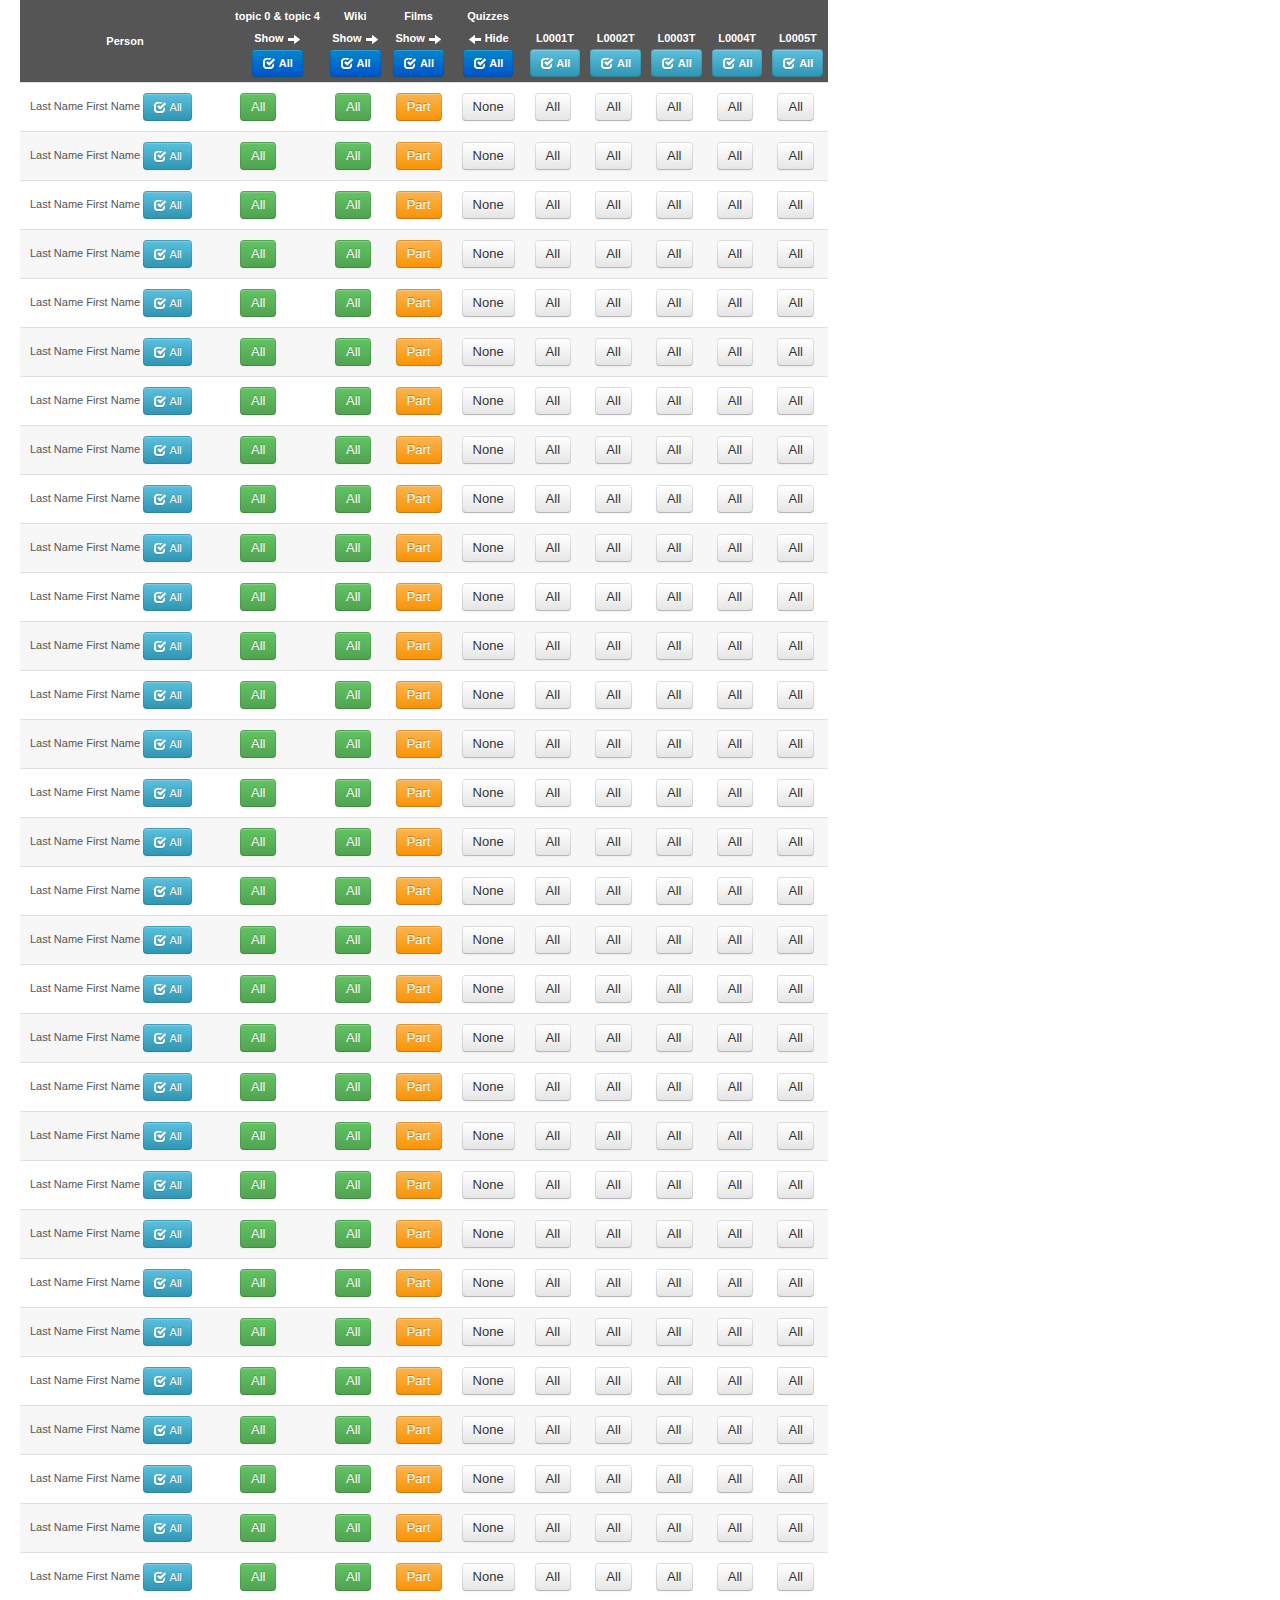
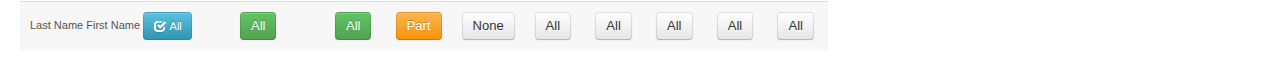
==== mockups/index.html @ 4c301aeb "Adding mockups" ====
<!doctype html>
<html lang="en">
  <head>
      <script type="text/javascript" src="https://ajax.googleapis.com/ajax/libs/jquery/1.7.2/jquery.min.js"></script>
      <script type="text/javascript" src="js/bootstrap.min.js"></script>
      <script type="text/javascript" src="js/jquery.stickytableheaders.js"></script>
      <script type="text/javascript" src="js/main.js"></script>
      <link type="text/css" rel="stylesheet" href="css/bootstrap.css" />
      <link type="text/css" rel="stylesheet" href="css/main.css" />
  </head>
  <body>
      <table>
          <thead>
              <tr>
                  <th width="200px">Person</th>
                  <th>topic 0 &amp; topic 4<br />
                      <a href="#" id="topics" class="show-all" style="color: white">
                             Show 
                          <i class="icon-arrow-right icon-white"></i>
                      </a><br />
                      <a href="#" class="btn btn-small btn-primary">
                          <i class="icon-check icon-white"></i>
                          All
                      </a>
                  </th>
                  <!-- Subs -->
                  <th class="sub topics" style="display: none">&nbsp;<br />
                      L0001T<br />
                      <a href="#" class="btn btn-small btn-info">
                          <i class="icon-check icon-white"></i>
                          All
                      </a>
                  </th>
                  <th class="sub topics" style="display: none">&nbsp;<br />
                      L0002T<br />
                      <a href="#" class="btn btn-small btn-info">
                          <i class="icon-check icon-white"></i>
                          All
                      </a>
                  </th>
                  <th class="sub topics" style="display: none">&nbsp;<br />
                      L0003T<br />
                      <a href="#" class="btn btn-small btn-info">
                          <i class="icon-check icon-white"></i>
                          All
                      </a>
                  </th>
                  <th class="sub topics" style="display: none">&nbsp;<br />
                      L0004T<br />
                      <a href="#" class="btn btn-small btn-info">
                          <i class="icon-check icon-white"></i>
                          All
                      </a>
                  </th>
                  <th class="sub topics" style="display: none">&nbsp;<br />
                      L0005T<br />
                      <a href="#" class="btn btn-small btn-info">
                          <i class="icon-check icon-white"></i>
                          All
                      </a>
                  </th>
                  <!-- Subs eof -->
                  <th>Wiki<br />
                      <a href="#" id="wiki" class="show-all" style="color: white">
                        Show
                          <i class="icon-arrow-right icon-white"></i>
                      </a><br />
                      <a href="#" class="btn btn-small btn-primary">
                          <i class="icon-check icon-white"></i>
                          All
                      </a>
                  </th>
                  <!-- Subs -->
                  <th class="sub wiki" style="display: none">&nbsp;<br />
                      L0001T<br />
                      <a href="#" class="btn btn-small btn-info">
                          <i class="icon-check icon-white"></i>
                          All
                      </a>
                  </th>
                  <th class="sub wiki" style="display: none">&nbsp;<br />
                      L0002T<br />
                      <a href="#" class="btn btn-small btn-info">
                          <i class="icon-check icon-white"></i>
                          All
                      </a>
                  </th>
                  <th class="sub wiki" style="display: none">&nbsp;<br />
                      L0003T<br />
                      <a href="#" class="btn btn-small btn-info">
                          <i class="icon-check icon-white"></i>
                          All
                      </a>
                  </th>
                  <th class="sub wiki" style="display: none">&nbsp;<br />
                      L0004T<br />
                      <a href="#" class="btn btn-small btn-info">
                          <i class="icon-check icon-white"></i>
                          All
                      </a>
                  </th>
                  <th class="sub wiki" style="display: none">&nbsp;<br />
                      L0005T<br />
                      <a href="#" class="btn btn-small btn-info">
                          <i class="icon-check icon-white"></i>
                          All
                      </a>
                  </th>
                  <!-- Subs eof -->
                  <th>Films<br />
                      <a href="#" style="color: white" id="films" class="show-all">
                             Show 
                          <i class="icon-arrow-right icon-white"></i>
                      </a><br />
                      <a href="#" class="btn btn-small btn-primary">
                          <i class="icon-check icon-white"></i>
                          All
                      </a>
                  </th>
                  <!-- Subs -->
                  <th class="sub films" style="display: none">&nbsp;<br />
                      L0001T<br />
                      <a href="#" class="btn btn-small btn-info">
                          <i class="icon-check icon-white"></i>
                          All
                      </a>
                  </th>
                  <th class="sub films" style="display: none">&nbsp;<br />
                      L0002T<br />
                      <a href="#" class="btn btn-small btn-info">
                          <i class="icon-check icon-white"></i>
                          All
                      </a>
                  </th>
                  <th class="sub films" style="display: none">&nbsp;<br />
                      L0003T<br />
                      <a href="#" class="btn btn-small btn-info">
                          <i class="icon-check icon-white"></i>
                          All
                      </a>
                  </th>
                  <th class="sub films" style="display: none">&nbsp;<br />
                      L0004T<br />
                      <a href="#" class="btn btn-small btn-info">
                          <i class="icon-check icon-white"></i>
                          All
                      </a>
                  </th>
                  <th class="sub films" style="display: none">&nbsp;<br />
                      L0005T<br />
                      <a href="#" class="btn btn-small btn-info">
                          <i class="icon-check icon-white"></i>
                          All
                      </a>
                  </th>
                  <!-- Subs eof -->
                  <th>Quizzes<br />
                      <a href="#" style="color: white" id="quizzes" class="show-all open">
                          <i class="icon-arrow-left icon-white"></i>
                          Hide
                      </a><br />
                      <a href="#" class="btn btn-small btn-primary">
                          <i class="icon-check icon-white"></i>
                          All
                      </a>
                  </th>
                  <!-- Subs -->
                  <th class="sub quizzes">&nbsp;<br />
                      L0001T<br />
                      <a href="#" class="btn btn-small btn-info">
                          <i class="icon-check icon-white"></i>
                          All
                      </a>
                  </th>
                  <th class="sub quizzes">&nbsp;<br />
                      L0002T<br />
                      <a href="#" class="btn btn-small btn-info">
                          <i class="icon-check icon-white"></i>
                          All
                      </a>
                  </th>
                  <th class="sub quizzes">&nbsp;<br />
                      L0003T<br />
                      <a href="#" class="btn btn-small btn-info">
                          <i class="icon-check icon-white"></i>
                          All
                      </a>
                  </th>
                  <th class="sub quizzes">&nbsp;<br />
                      L0004T<br />
                      <a href="#" class="btn btn-small btn-info">
                          <i class="icon-check icon-white"></i>
                          All
                      </a>
                  </th>
                  <th class="sub quizzes">&nbsp;<br />
                      L0005T<br />
                      <a href="#" class="btn btn-small btn-info">
                          <i class="icon-check icon-white"></i>
                          All
                      </a>
                  </th>
                  <!-- Subs eof -->
              </tr>
          </thead>
          <tbody>
              <!---------- row ----------------------------------------------->
              <tr>
                  <td>Last Name First Name
                      <a href="#" class="btn btn-small btn-info">
                          <i class="icon-check icon-white"></i>
                          All
                      </a>
                  </td>
                  <td>
                      <button class="btn btn-success toggler">All </button>
                  </td>

                  <!--  subcol -->
                  <td class="sub topics" style="display: none">
                      <button class="btn btn-success toggler">All </button>
                  </td>
                  <!-- subcol eof -->
                  <!-- subcol -->
                  <td class="sub topics" style="display: none">
                      <button class="btn btn-success toggler">All </button>
                  </td>
                  <!-- subcol eof -->
                  <!-- subcol -->
                  <td class="sub topics" style="display: none">
                      <button class="btn btn-success toggler">All </button>
                  </td>
                  <!-- subcol eof -->
                  <!-- subcol -->
                  <td class="sub topics" style="display: none">
                      <button class="btn btn-success toggler">All </button>
                  </td>
                  <!-- subcol eof -->
                  <!-- subcol -->
                  <td class="sub topics" style="display: none">
                      <button class="btn btn-success toggler">All </button>
                  </td>
                  <!-- subcol eof -->

                  <!-- col -->
                  <td>
                      <button class="btn btn-success toggler">All </button>
                  </td>
                  <!-- col eof -->

                  <!--  subcol -->
                  <td class="sub wiki" style="display: none">
                      <button class="btn btn-success toggler">All </button>
                  </td>
                  <!-- subcol eof -->
                  <!-- subcol -->
                  <td class="sub wiki" style="display: none">
                      <button class="btn btn-success toggler">All </button>
                  </td>
                  <!-- subcol eof -->
                  <!-- subcol -->
                  <td class="sub wiki" style="display: none">
                      <button class="btn btn-success toggler">All </button>
                  </td>
                  <!-- subcol eof -->
                  <!-- subcol -->
                  <td class="sub wiki" style="display: none">
                      <button class="btn btn-success toggler">All </button>
                  </td>
                  <!-- subcol eof -->
                  <!-- subcol -->
                  <td class="sub wiki" style="display: none">
                      <button class="btn btn-success toggler">All </button>
                  </td>
                  <!-- subcol eof -->

                  <td>
                      <button class="btn btn-warning toggler">Part</button>
                  </td>

                  <!--  subcol -->
                  <td class="sub films" style="display: none">
                      <button class="btn toggler">All </button>
                  </td>
                  <!-- subcol eof -->
                  <!-- subcol -->
                  <td class="sub films" style="display: none">
                      <button class="btn toggler">All </button>
                  </td>
                  <!-- subcol eof -->
                  <!-- subcol -->
                  <td class="sub films" style="display: none">
                      <button class="btn btn-success toggler">All </button>
                  </td>
                  <!-- subcol eof -->
                  <!-- subcol -->
                  <td class="sub films" style="display: none">
                      <button class="btn btn-success toggler">All </button>
                  </td>
                  <!-- subcol eof -->
                  <!-- subcol -->
                  <td class="sub films" style="display: none">
                      <button class="btn toggler">All </button>
                  </td>
                  <!-- subcol eof -->

                  <td>
                       <button class="btn toggler">None</button>
                  </td>

                  <!--  subcol -->
                  <td class="sub quizzes">
                      <button class="btn toggler">All </button>
                  </td>
                  <!-- subcol eof -->
                  <!-- subcol -->
                  <td class="sub quizzes">
                      <button class="btn toggler">All </button>
                  </td>
                  <!-- subcol eof -->
                  <!-- subcol -->
                  <td class="sub quizzes">
                      <button class="btn toggler">All </button>
                  </td>
                  <!-- subcol eof -->
                  <!-- subcol -->
                  <td class="sub quizzes">
                      <button class="btn toggler">All </button>
                  </td>
                  <!-- subcol eof -->
                  <!-- subcol -->
                  <td class="sub quizzes">
                      <button class="btn toggler">All </button>
                  </td>
                  <!-- subcol eof -->

              </tr>
              <!-- row eof --------------------------------------------------->
              <!---------- row ----------------------------------------------->
              <tr>
                  <td>Last Name First Name
                      <a href="#" class="btn btn-small btn-info">
                          <i class="icon-check icon-white"></i>
                          All
                      </a>
                  </td>
                  <td>
                      <button class="btn btn-success toggler">All </button>
                  </td>

                  <!--  subcol -->
                  <td class="sub topics" style="display: none">
                      <button class="btn btn-success toggler">All </button>
                  </td>
                  <!-- subcol eof -->
                  <!-- subcol -->
                  <td class="sub topics" style="display: none">
                      <button class="btn btn-success toggler">All </button>
                  </td>
                  <!-- subcol eof -->
                  <!-- subcol -->
                  <td class="sub topics" style="display: none">
                      <button class="btn btn-success toggler">All </button>
                  </td>
                  <!-- subcol eof -->
                  <!-- subcol -->
                  <td class="sub topics" style="display: none">
                      <button class="btn btn-success toggler">All </button>
                  </td>
                  <!-- subcol eof -->
                  <!-- subcol -->
                  <td class="sub topics" style="display: none">
                      <button class="btn btn-success toggler">All </button>
                  </td>
                  <!-- subcol eof -->

                  <!-- col -->
                  <td>
                      <button class="btn btn-success toggler">All </button>
                  </td>
                  <!-- col eof -->

                  <!--  subcol -->
                  <td class="sub wiki" style="display: none">
                      <button class="btn btn-success toggler">All </button>
                  </td>
                  <!-- subcol eof -->
                  <!-- subcol -->
                  <td class="sub wiki" style="display: none">
                      <button class="btn btn-success toggler">All </button>
                  </td>
                  <!-- subcol eof -->
                  <!-- subcol -->
                  <td class="sub wiki" style="display: none">
                      <button class="btn btn-success toggler">All </button>
                  </td>
                  <!-- subcol eof -->
                  <!-- subcol -->
                  <td class="sub wiki" style="display: none">
                      <button class="btn btn-success toggler">All </button>
                  </td>
                  <!-- subcol eof -->
                  <!-- subcol -->
                  <td class="sub wiki" style="display: none">
                      <button class="btn btn-success toggler">All </button>
                  </td>
                  <!-- subcol eof -->

                  <td>
                      <button class="btn btn-warning toggler">Part</button>
                  </td>

                  <!--  subcol -->
                  <td class="sub films" style="display: none">
                      <button class="btn toggler">All </button>
                  </td>
                  <!-- subcol eof -->
                  <!-- subcol -->
                  <td class="sub films" style="display: none">
                      <button class="btn toggler">All </button>
                  </td>
                  <!-- subcol eof -->
                  <!-- subcol -->
                  <td class="sub films" style="display: none">
                      <button class="btn btn-success toggler">All </button>
                  </td>
                  <!-- subcol eof -->
                  <!-- subcol -->
                  <td class="sub films" style="display: none">
                      <button class="btn btn-success toggler">All </button>
                  </td>
                  <!-- subcol eof -->
                  <!-- subcol -->
                  <td class="sub films" style="display: none">
                      <button class="btn toggler">All </button>
                  </td>
                  <!-- subcol eof -->

                  <td>
                       <button class="btn toggler">None</button>
                  </td>

                  <!--  subcol -->
                  <td class="sub quizzes">
                      <button class="btn toggler">All </button>
                  </td>
                  <!-- subcol eof -->
                  <!-- subcol -->
                  <td class="sub quizzes">
                      <button class="btn toggler">All </button>
                  </td>
                  <!-- subcol eof -->
                  <!-- subcol -->
                  <td class="sub quizzes">
                      <button class="btn toggler">All </button>
                  </td>
                  <!-- subcol eof -->
                  <!-- subcol -->
                  <td class="sub quizzes">
                      <button class="btn toggler">All </button>
                  </td>
                  <!-- subcol eof -->
                  <!-- subcol -->
                  <td class="sub quizzes">
                      <button class="btn toggler">All </button>
                  </td>
                  <!-- subcol eof -->

              </tr>
              <!-- row eof --------------------------------------------------->
              <!---------- row ----------------------------------------------->
              <tr>
                  <td>Last Name First Name
                      <a href="#" class="btn btn-small btn-info">
                          <i class="icon-check icon-white"></i>
                          All
                      </a>
                  </td>
                  <td>
                      <button class="btn btn-success toggler">All </button>
                  </td>

                  <!--  subcol -->
                  <td class="sub topics" style="display: none">
                      <button class="btn btn-success toggler">All </button>
                  </td>
                  <!-- subcol eof -->
                  <!-- subcol -->
                  <td class="sub topics" style="display: none">
                      <button class="btn btn-success toggler">All </button>
                  </td>
                  <!-- subcol eof -->
                  <!-- subcol -->
                  <td class="sub topics" style="display: none">
                      <button class="btn btn-success toggler">All </button>
                  </td>
                  <!-- subcol eof -->
                  <!-- subcol -->
                  <td class="sub topics" style="display: none">
                      <button class="btn btn-success toggler">All </button>
                  </td>
                  <!-- subcol eof -->
                  <!-- subcol -->
                  <td class="sub topics" style="display: none">
                      <button class="btn btn-success toggler">All </button>
                  </td>
                  <!-- subcol eof -->

                  <!-- col -->
                  <td>
                      <button class="btn btn-success toggler">All </button>
                  </td>
                  <!-- col eof -->

                  <!--  subcol -->
                  <td class="sub wiki" style="display: none">
                      <button class="btn btn-success toggler">All </button>
                  </td>
                  <!-- subcol eof -->
                  <!-- subcol -->
                  <td class="sub wiki" style="display: none">
                      <button class="btn btn-success toggler">All </button>
                  </td>
                  <!-- subcol eof -->
                  <!-- subcol -->
                  <td class="sub wiki" style="display: none">
                      <button class="btn btn-success toggler">All </button>
                  </td>
                  <!-- subcol eof -->
                  <!-- subcol -->
                  <td class="sub wiki" style="display: none">
                      <button class="btn btn-success toggler">All </button>
                  </td>
                  <!-- subcol eof -->
                  <!-- subcol -->
                  <td class="sub wiki" style="display: none">
                      <button class="btn btn-success toggler">All </button>
                  </td>
                  <!-- subcol eof -->

                  <td>
                      <button class="btn btn-warning toggler">Part</button>
                  </td>

                  <!--  subcol -->
                  <td class="sub films" style="display: none">
                      <button class="btn toggler">All </button>
                  </td>
                  <!-- subcol eof -->
                  <!-- subcol -->
                  <td class="sub films" style="display: none">
                      <button class="btn toggler">All </button>
                  </td>
                  <!-- subcol eof -->
                  <!-- subcol -->
                  <td class="sub films" style="display: none">
                      <button class="btn btn-success toggler">All </button>
                  </td>
                  <!-- subcol eof -->
                  <!-- subcol -->
                  <td class="sub films" style="display: none">
                      <button class="btn btn-success toggler">All </button>
                  </td>
                  <!-- subcol eof -->
                  <!-- subcol -->
                  <td class="sub films" style="display: none">
                      <button class="btn toggler">All </button>
                  </td>
                  <!-- subcol eof -->

                  <td>
                       <button class="btn toggler">None</button>
                  </td>

                  <!--  subcol -->
                  <td class="sub quizzes">
                      <button class="btn toggler">All </button>
                  </td>
                  <!-- subcol eof -->
                  <!-- subcol -->
                  <td class="sub quizzes">
                      <button class="btn toggler">All </button>
                  </td>
                  <!-- subcol eof -->
                  <!-- subcol -->
                  <td class="sub quizzes">
                      <button class="btn toggler">All </button>
                  </td>
                  <!-- subcol eof -->
                  <!-- subcol -->
                  <td class="sub quizzes">
                      <button class="btn toggler">All </button>
                  </td>
                  <!-- subcol eof -->
                  <!-- subcol -->
                  <td class="sub quizzes">
                      <button class="btn toggler">All </button>
                  </td>
                  <!-- subcol eof -->

              </tr>
              <!-- row eof --------------------------------------------------->
              <!---------- row ----------------------------------------------->
              <tr>
                  <td>Last Name First Name
                      <a href="#" class="btn btn-small btn-info">
                          <i class="icon-check icon-white"></i>
                          All
                      </a>
                  </td>
                  <td>
                      <button class="btn btn-success toggler">All </button>
                  </td>

                  <!--  subcol -->
                  <td class="sub topics" style="display: none">
                      <button class="btn btn-success toggler">All </button>
                  </td>
                  <!-- subcol eof -->
                  <!-- subcol -->
                  <td class="sub topics" style="display: none">
                      <button class="btn btn-success toggler">All </button>
                  </td>
                  <!-- subcol eof -->
                  <!-- subcol -->
                  <td class="sub topics" style="display: none">
                      <button class="btn btn-success toggler">All </button>
                  </td>
                  <!-- subcol eof -->
                  <!-- subcol -->
                  <td class="sub topics" style="display: none">
                      <button class="btn btn-success toggler">All </button>
                  </td>
                  <!-- subcol eof -->
                  <!-- subcol -->
                  <td class="sub topics" style="display: none">
                      <button class="btn btn-success toggler">All </button>
                  </td>
                  <!-- subcol eof -->

                  <!-- col -->
                  <td>
                      <button class="btn btn-success toggler">All </button>
                  </td>
                  <!-- col eof -->

                  <!--  subcol -->
                  <td class="sub wiki" style="display: none">
                      <button class="btn btn-success toggler">All </button>
                  </td>
                  <!-- subcol eof -->
                  <!-- subcol -->
                  <td class="sub wiki" style="display: none">
                      <button class="btn btn-success toggler">All </button>
                  </td>
                  <!-- subcol eof -->
                  <!-- subcol -->
                  <td class="sub wiki" style="display: none">
                      <button class="btn btn-success toggler">All </button>
                  </td>
                  <!-- subcol eof -->
                  <!-- subcol -->
                  <td class="sub wiki" style="display: none">
                      <button class="btn btn-success toggler">All </button>
                  </td>
                  <!-- subcol eof -->
                  <!-- subcol -->
                  <td class="sub wiki" style="display: none">
                      <button class="btn btn-success toggler">All </button>
                  </td>
                  <!-- subcol eof -->

                  <td>
                      <button class="btn btn-warning toggler">Part</button>
                  </td>

                  <!--  subcol -->
                  <td class="sub films" style="display: none">
                      <button class="btn toggler">All </button>
                  </td>
                  <!-- subcol eof -->
                  <!-- subcol -->
                  <td class="sub films" style="display: none">
                      <button class="btn toggler">All </button>
                  </td>
                  <!-- subcol eof -->
                  <!-- subcol -->
                  <td class="sub films" style="display: none">
                      <button class="btn btn-success toggler">All </button>
                  </td>
                  <!-- subcol eof -->
                  <!-- subcol -->
                  <td class="sub films" style="display: none">
                      <button class="btn btn-success toggler">All </button>
                  </td>
                  <!-- subcol eof -->
                  <!-- subcol -->
                  <td class="sub films" style="display: none">
                      <button class="btn toggler">All </button>
                  </td>
                  <!-- subcol eof -->

                  <td>
                       <button class="btn toggler">None</button>
                  </td>

                  <!--  subcol -->
                  <td class="sub quizzes">
                      <button class="btn toggler">All </button>
                  </td>
                  <!-- subcol eof -->
                  <!-- subcol -->
                  <td class="sub quizzes">
                      <button class="btn toggler">All </button>
                  </td>
                  <!-- subcol eof -->
                  <!-- subcol -->
                  <td class="sub quizzes">
                      <button class="btn toggler">All </button>
                  </td>
                  <!-- subcol eof -->
                  <!-- subcol -->
                  <td class="sub quizzes">
                      <button class="btn toggler">All </button>
                  </td>
                  <!-- subcol eof -->
                  <!-- subcol -->
                  <td class="sub quizzes">
                      <button class="btn toggler">All </button>
                  </td>
                  <!-- subcol eof -->

              </tr>
              <!-- row eof --------------------------------------------------->
              <!---------- row ----------------------------------------------->
              <tr>
                  <td>Last Name First Name
                      <a href="#" class="btn btn-small btn-info">
                          <i class="icon-check icon-white"></i>
                          All
                      </a>
                  </td>
                  <td>
                      <button class="btn btn-success toggler">All </button>
                  </td>

                  <!--  subcol -->
                  <td class="sub topics" style="display: none">
                      <button class="btn btn-success toggler">All </button>
                  </td>
                  <!-- subcol eof -->
                  <!-- subcol -->
                  <td class="sub topics" style="display: none">
                      <button class="btn btn-success toggler">All </button>
                  </td>
                  <!-- subcol eof -->
                  <!-- subcol -->
                  <td class="sub topics" style="display: none">
                      <button class="btn btn-success toggler">All </button>
                  </td>
                  <!-- subcol eof -->
                  <!-- subcol -->
                  <td class="sub topics" style="display: none">
                      <button class="btn btn-success toggler">All </button>
                  </td>
                  <!-- subcol eof -->
                  <!-- subcol -->
                  <td class="sub topics" style="display: none">
                      <button class="btn btn-success toggler">All </button>
                  </td>
                  <!-- subcol eof -->

                  <!-- col -->
                  <td>
                      <button class="btn btn-success toggler">All </button>
                  </td>
                  <!-- col eof -->

                  <!--  subcol -->
                  <td class="sub wiki" style="display: none">
                      <button class="btn btn-success toggler">All </button>
                  </td>
                  <!-- subcol eof -->
                  <!-- subcol -->
                  <td class="sub wiki" style="display: none">
                      <button class="btn btn-success toggler">All </button>
                  </td>
                  <!-- subcol eof -->
                  <!-- subcol -->
                  <td class="sub wiki" style="display: none">
                      <button class="btn btn-success toggler">All </button>
                  </td>
                  <!-- subcol eof -->
                  <!-- subcol -->
                  <td class="sub wiki" style="display: none">
                      <button class="btn btn-success toggler">All </button>
                  </td>
                  <!-- subcol eof -->
                  <!-- subcol -->
                  <td class="sub wiki" style="display: none">
                      <button class="btn btn-success toggler">All </button>
                  </td>
                  <!-- subcol eof -->

                  <td>
                      <button class="btn btn-warning toggler">Part</button>
                  </td>

                  <!--  subcol -->
                  <td class="sub films" style="display: none">
                      <button class="btn toggler">All </button>
                  </td>
                  <!-- subcol eof -->
                  <!-- subcol -->
                  <td class="sub films" style="display: none">
                      <button class="btn toggler">All </button>
                  </td>
                  <!-- subcol eof -->
                  <!-- subcol -->
                  <td class="sub films" style="display: none">
                      <button class="btn btn-success toggler">All </button>
                  </td>
                  <!-- subcol eof -->
                  <!-- subcol -->
                  <td class="sub films" style="display: none">
                      <button class="btn btn-success toggler">All </button>
                  </td>
                  <!-- subcol eof -->
                  <!-- subcol -->
                  <td class="sub films" style="display: none">
                      <button class="btn toggler">All </button>
                  </td>
                  <!-- subcol eof -->

                  <td>
                       <button class="btn toggler">None</button>
                  </td>

                  <!--  subcol -->
                  <td class="sub quizzes">
                      <button class="btn toggler">All </button>
                  </td>
                  <!-- subcol eof -->
                  <!-- subcol -->
                  <td class="sub quizzes">
                      <button class="btn toggler">All </button>
                  </td>
                  <!-- subcol eof -->
                  <!-- subcol -->
                  <td class="sub quizzes">
                      <button class="btn toggler">All </button>
                  </td>
                  <!-- subcol eof -->
                  <!-- subcol -->
                  <td class="sub quizzes">
                      <button class="btn toggler">All </button>
                  </td>
                  <!-- subcol eof -->
                  <!-- subcol -->
                  <td class="sub quizzes">
                      <button class="btn toggler">All </button>
                  </td>
                  <!-- subcol eof -->

              </tr>
              <!-- row eof --------------------------------------------------->
              <!---------- row ----------------------------------------------->
              <tr>
                  <td>Last Name First Name
                      <a href="#" class="btn btn-small btn-info">
                          <i class="icon-check icon-white"></i>
                          All
                      </a>
                  </td>
                  <td>
                      <button class="btn btn-success toggler">All </button>
                  </td>

                  <!--  subcol -->
                  <td class="sub topics" style="display: none">
                      <button class="btn btn-success toggler">All </button>
                  </td>
                  <!-- subcol eof -->
                  <!-- subcol -->
                  <td class="sub topics" style="display: none">
                      <button class="btn btn-success toggler">All </button>
                  </td>
                  <!-- subcol eof -->
                  <!-- subcol -->
                  <td class="sub topics" style="display: none">
                      <button class="btn btn-success toggler">All </button>
                  </td>
                  <!-- subcol eof -->
                  <!-- subcol -->
                  <td class="sub topics" style="display: none">
                      <button class="btn btn-success toggler">All </button>
                  </td>
                  <!-- subcol eof -->
                  <!-- subcol -->
                  <td class="sub topics" style="display: none">
                      <button class="btn btn-success toggler">All </button>
                  </td>
                  <!-- subcol eof -->

                  <!-- col -->
                  <td>
                      <button class="btn btn-success toggler">All </button>
                  </td>
                  <!-- col eof -->

                  <!--  subcol -->
                  <td class="sub wiki" style="display: none">
                      <button class="btn btn-success toggler">All </button>
                  </td>
                  <!-- subcol eof -->
                  <!-- subcol -->
                  <td class="sub wiki" style="display: none">
                      <button class="btn btn-success toggler">All </button>
                  </td>
                  <!-- subcol eof -->
                  <!-- subcol -->
                  <td class="sub wiki" style="display: none">
                      <button class="btn btn-success toggler">All </button>
                  </td>
                  <!-- subcol eof -->
                  <!-- subcol -->
                  <td class="sub wiki" style="display: none">
                      <button class="btn btn-success toggler">All </button>
                  </td>
                  <!-- subcol eof -->
                  <!-- subcol -->
                  <td class="sub wiki" style="display: none">
                      <button class="btn btn-success toggler">All </button>
                  </td>
                  <!-- subcol eof -->

                  <td>
                      <button class="btn btn-warning toggler">Part</button>
                  </td>

                  <!--  subcol -->
                  <td class="sub films" style="display: none">
                      <button class="btn toggler">All </button>
                  </td>
                  <!-- subcol eof -->
                  <!-- subcol -->
                  <td class="sub films" style="display: none">
                      <button class="btn toggler">All </button>
                  </td>
                  <!-- subcol eof -->
                  <!-- subcol -->
                  <td class="sub films" style="display: none">
                      <button class="btn btn-success toggler">All </button>
                  </td>
                  <!-- subcol eof -->
                  <!-- subcol -->
                  <td class="sub films" style="display: none">
                      <button class="btn btn-success toggler">All </button>
                  </td>
                  <!-- subcol eof -->
                  <!-- subcol -->
                  <td class="sub films" style="display: none">
                      <button class="btn toggler">All </button>
                  </td>
                  <!-- subcol eof -->

                  <td>
                       <button class="btn toggler">None</button>
                  </td>

                  <!--  subcol -->
                  <td class="sub quizzes">
                      <button class="btn toggler">All </button>
                  </td>
                  <!-- subcol eof -->
                  <!-- subcol -->
                  <td class="sub quizzes">
                      <button class="btn toggler">All </button>
                  </td>
                  <!-- subcol eof -->
                  <!-- subcol -->
                  <td class="sub quizzes">
                      <button class="btn toggler">All </button>
                  </td>
                  <!-- subcol eof -->
                  <!-- subcol -->
                  <td class="sub quizzes">
                      <button class="btn toggler">All </button>
                  </td>
                  <!-- subcol eof -->
                  <!-- subcol -->
                  <td class="sub quizzes">
                      <button class="btn toggler">All </button>
                  </td>
                  <!-- subcol eof -->

              </tr>
              <!-- row eof --------------------------------------------------->
              <!---------- row ----------------------------------------------->
              <tr>
                  <td>Last Name First Name
                      <a href="#" class="btn btn-small btn-info">
                          <i class="icon-check icon-white"></i>
                          All
                      </a>
                  </td>
                  <td>
                      <button class="btn btn-success toggler">All </button>
                  </td>

                  <!--  subcol -->
                  <td class="sub topics" style="display: none">
                      <button class="btn btn-success toggler">All </button>
                  </td>
                  <!-- subcol eof -->
                  <!-- subcol -->
                  <td class="sub topics" style="display: none">
                      <button class="btn btn-success toggler">All </button>
                  </td>
                  <!-- subcol eof -->
                  <!-- subcol -->
                  <td class="sub topics" style="display: none">
                      <button class="btn btn-success toggler">All </button>
                  </td>
                  <!-- subcol eof -->
                  <!-- subcol -->
                  <td class="sub topics" style="display: none">
                      <button class="btn btn-success toggler">All </button>
                  </td>
                  <!-- subcol eof -->
                  <!-- subcol -->
                  <td class="sub topics" style="display: none">
                      <button class="btn btn-success toggler">All </button>
                  </td>
                  <!-- subcol eof -->

                  <!-- col -->
                  <td>
                      <button class="btn btn-success toggler">All </button>
                  </td>
                  <!-- col eof -->

                  <!--  subcol -->
                  <td class="sub wiki" style="display: none">
                      <button class="btn btn-success toggler">All </button>
                  </td>
                  <!-- subcol eof -->
                  <!-- subcol -->
                  <td class="sub wiki" style="display: none">
                      <button class="btn btn-success toggler">All </button>
                  </td>
                  <!-- subcol eof -->
                  <!-- subcol -->
                  <td class="sub wiki" style="display: none">
                      <button class="btn btn-success toggler">All </button>
                  </td>
                  <!-- subcol eof -->
                  <!-- subcol -->
                  <td class="sub wiki" style="display: none">
                      <button class="btn btn-success toggler">All </button>
                  </td>
                  <!-- subcol eof -->
                  <!-- subcol -->
                  <td class="sub wiki" style="display: none">
                      <button class="btn btn-success toggler">All </button>
                  </td>
                  <!-- subcol eof -->

                  <td>
                      <button class="btn btn-warning toggler">Part</button>
                  </td>

                  <!--  subcol -->
                  <td class="sub films" style="display: none">
                      <button class="btn toggler">All </button>
                  </td>
                  <!-- subcol eof -->
                  <!-- subcol -->
                  <td class="sub films" style="display: none">
                      <button class="btn toggler">All </button>
                  </td>
                  <!-- subcol eof -->
                  <!-- subcol -->
                  <td class="sub films" style="display: none">
                      <button class="btn btn-success toggler">All </button>
                  </td>
                  <!-- subcol eof -->
                  <!-- subcol -->
                  <td class="sub films" style="display: none">
                      <button class="btn btn-success toggler">All </button>
                  </td>
                  <!-- subcol eof -->
                  <!-- subcol -->
                  <td class="sub films" style="display: none">
                      <button class="btn toggler">All </button>
                  </td>
                  <!-- subcol eof -->

                  <td>
                       <button class="btn toggler">None</button>
                  </td>

                  <!--  subcol -->
                  <td class="sub quizzes">
                      <button class="btn toggler">All </button>
                  </td>
                  <!-- subcol eof -->
                  <!-- subcol -->
                  <td class="sub quizzes">
                      <button class="btn toggler">All </button>
                  </td>
                  <!-- subcol eof -->
                  <!-- subcol -->
                  <td class="sub quizzes">
                      <button class="btn toggler">All </button>
                  </td>
                  <!-- subcol eof -->
                  <!-- subcol -->
                  <td class="sub quizzes">
                      <button class="btn toggler">All </button>
                  </td>
                  <!-- subcol eof -->
                  <!-- subcol -->
                  <td class="sub quizzes">
                      <button class="btn toggler">All </button>
                  </td>
                  <!-- subcol eof -->

              </tr>
              <!-- row eof --------------------------------------------------->
              <!---------- row ----------------------------------------------->
              <tr>
                  <td>Last Name First Name
                      <a href="#" class="btn btn-small btn-info">
                          <i class="icon-check icon-white"></i>
                          All
                      </a>
                  </td>
                  <td>
                      <button class="btn btn-success toggler">All </button>
                  </td>

                  <!--  subcol -->
                  <td class="sub topics" style="display: none">
                      <button class="btn btn-success toggler">All </button>
                  </td>
                  <!-- subcol eof -->
                  <!-- subcol -->
                  <td class="sub topics" style="display: none">
                      <button class="btn btn-success toggler">All </button>
                  </td>
                  <!-- subcol eof -->
                  <!-- subcol -->
                  <td class="sub topics" style="display: none">
                      <button class="btn btn-success toggler">All </button>
                  </td>
                  <!-- subcol eof -->
                  <!-- subcol -->
                  <td class="sub topics" style="display: none">
                      <button class="btn btn-success toggler">All </button>
                  </td>
                  <!-- subcol eof -->
                  <!-- subcol -->
                  <td class="sub topics" style="display: none">
                      <button class="btn btn-success toggler">All </button>
                  </td>
                  <!-- subcol eof -->

                  <!-- col -->
                  <td>
                      <button class="btn btn-success toggler">All </button>
                  </td>
                  <!-- col eof -->

                  <!--  subcol -->
                  <td class="sub wiki" style="display: none">
                      <button class="btn btn-success toggler">All </button>
                  </td>
                  <!-- subcol eof -->
                  <!-- subcol -->
                  <td class="sub wiki" style="display: none">
                      <button class="btn btn-success toggler">All </button>
                  </td>
                  <!-- subcol eof -->
                  <!-- subcol -->
                  <td class="sub wiki" style="display: none">
                      <button class="btn btn-success toggler">All </button>
                  </td>
                  <!-- subcol eof -->
                  <!-- subcol -->
                  <td class="sub wiki" style="display: none">
                      <button class="btn btn-success toggler">All </button>
                  </td>
                  <!-- subcol eof -->
                  <!-- subcol -->
                  <td class="sub wiki" style="display: none">
                      <button class="btn btn-success toggler">All </button>
                  </td>
                  <!-- subcol eof -->

                  <td>
                      <button class="btn btn-warning toggler">Part</button>
                  </td>

                  <!--  subcol -->
                  <td class="sub films" style="display: none">
                      <button class="btn toggler">All </button>
                  </td>
                  <!-- subcol eof -->
                  <!-- subcol -->
                  <td class="sub films" style="display: none">
                      <button class="btn toggler">All </button>
                  </td>
                  <!-- subcol eof -->
                  <!-- subcol -->
                  <td class="sub films" style="display: none">
                      <button class="btn btn-success toggler">All </button>
                  </td>
                  <!-- subcol eof -->
                  <!-- subcol -->
                  <td class="sub films" style="display: none">
                      <button class="btn btn-success toggler">All </button>
                  </td>
                  <!-- subcol eof -->
                  <!-- subcol -->
                  <td class="sub films" style="display: none">
                      <button class="btn toggler">All </button>
                  </td>
                  <!-- subcol eof -->

                  <td>
                       <button class="btn toggler">None</button>
                  </td>

                  <!--  subcol -->
                  <td class="sub quizzes">
                      <button class="btn toggler">All </button>
                  </td>
                  <!-- subcol eof -->
                  <!-- subcol -->
                  <td class="sub quizzes">
                      <button class="btn toggler">All </button>
                  </td>
                  <!-- subcol eof -->
                  <!-- subcol -->
                  <td class="sub quizzes">
                      <button class="btn toggler">All </button>
                  </td>
                  <!-- subcol eof -->
                  <!-- subcol -->
                  <td class="sub quizzes">
                      <button class="btn toggler">All </button>
                  </td>
                  <!-- subcol eof -->
                  <!-- subcol -->
                  <td class="sub quizzes">
                      <button class="btn toggler">All </button>
                  </td>
                  <!-- subcol eof -->

              </tr>
              <!-- row eof --------------------------------------------------->
              <!---------- row ----------------------------------------------->
              <tr>
                  <td>Last Name First Name
                      <a href="#" class="btn btn-small btn-info">
                          <i class="icon-check icon-white"></i>
                          All
                      </a>
                  </td>
                  <td>
                      <button class="btn btn-success toggler">All </button>
                  </td>

                  <!--  subcol -->
                  <td class="sub topics" style="display: none">
                      <button class="btn btn-success toggler">All </button>
                  </td>
                  <!-- subcol eof -->
                  <!-- subcol -->
                  <td class="sub topics" style="display: none">
                      <button class="btn btn-success toggler">All </button>
                  </td>
                  <!-- subcol eof -->
                  <!-- subcol -->
                  <td class="sub topics" style="display: none">
                      <button class="btn btn-success toggler">All </button>
                  </td>
                  <!-- subcol eof -->
                  <!-- subcol -->
                  <td class="sub topics" style="display: none">
                      <button class="btn btn-success toggler">All </button>
                  </td>
                  <!-- subcol eof -->
                  <!-- subcol -->
                  <td class="sub topics" style="display: none">
                      <button class="btn btn-success toggler">All </button>
                  </td>
                  <!-- subcol eof -->

                  <!-- col -->
                  <td>
                      <button class="btn btn-success toggler">All </button>
                  </td>
                  <!-- col eof -->

                  <!--  subcol -->
                  <td class="sub wiki" style="display: none">
                      <button class="btn btn-success toggler">All </button>
                  </td>
                  <!-- subcol eof -->
                  <!-- subcol -->
                  <td class="sub wiki" style="display: none">
                      <button class="btn btn-success toggler">All </button>
                  </td>
                  <!-- subcol eof -->
                  <!-- subcol -->
                  <td class="sub wiki" style="display: none">
                      <button class="btn btn-success toggler">All </button>
                  </td>
                  <!-- subcol eof -->
                  <!-- subcol -->
                  <td class="sub wiki" style="display: none">
                      <button class="btn btn-success toggler">All </button>
                  </td>
                  <!-- subcol eof -->
                  <!-- subcol -->
                  <td class="sub wiki" style="display: none">
                      <button class="btn btn-success toggler">All </button>
                  </td>
                  <!-- subcol eof -->

                  <td>
                      <button class="btn btn-warning toggler">Part</button>
                  </td>

                  <!--  subcol -->
                  <td class="sub films" style="display: none">
                      <button class="btn toggler">All </button>
                  </td>
                  <!-- subcol eof -->
                  <!-- subcol -->
                  <td class="sub films" style="display: none">
                      <button class="btn toggler">All </button>
                  </td>
                  <!-- subcol eof -->
                  <!-- subcol -->
                  <td class="sub films" style="display: none">
                      <button class="btn btn-success toggler">All </button>
                  </td>
                  <!-- subcol eof -->
                  <!-- subcol -->
                  <td class="sub films" style="display: none">
                      <button class="btn btn-success toggler">All </button>
                  </td>
                  <!-- subcol eof -->
                  <!-- subcol -->
                  <td class="sub films" style="display: none">
                      <button class="btn toggler">All </button>
                  </td>
                  <!-- subcol eof -->

                  <td>
                       <button class="btn toggler">None</button>
                  </td>

                  <!--  subcol -->
                  <td class="sub quizzes">
                      <button class="btn toggler">All </button>
                  </td>
                  <!-- subcol eof -->
                  <!-- subcol -->
                  <td class="sub quizzes">
                      <button class="btn toggler">All </button>
                  </td>
                  <!-- subcol eof -->
                  <!-- subcol -->
                  <td class="sub quizzes">
                      <button class="btn toggler">All </button>
                  </td>
                  <!-- subcol eof -->
                  <!-- subcol -->
                  <td class="sub quizzes">
                      <button class="btn toggler">All </button>
                  </td>
                  <!-- subcol eof -->
                  <!-- subcol -->
                  <td class="sub quizzes">
                      <button class="btn toggler">All </button>
                  </td>
                  <!-- subcol eof -->

              </tr>
              <!-- row eof --------------------------------------------------->
              <!---------- row ----------------------------------------------->
              <tr>
                  <td>Last Name First Name
                      <a href="#" class="btn btn-small btn-info">
                          <i class="icon-check icon-white"></i>
                          All
                      </a>
                  </td>
                  <td>
                      <button class="btn btn-success toggler">All </button>
                  </td>

                  <!--  subcol -->
                  <td class="sub topics" style="display: none">
                      <button class="btn btn-success toggler">All </button>
                  </td>
                  <!-- subcol eof -->
                  <!-- subcol -->
                  <td class="sub topics" style="display: none">
                      <button class="btn btn-success toggler">All </button>
                  </td>
                  <!-- subcol eof -->
                  <!-- subcol -->
                  <td class="sub topics" style="display: none">
                      <button class="btn btn-success toggler">All </button>
                  </td>
                  <!-- subcol eof -->
                  <!-- subcol -->
                  <td class="sub topics" style="display: none">
                      <button class="btn btn-success toggler">All </button>
                  </td>
                  <!-- subcol eof -->
                  <!-- subcol -->
                  <td class="sub topics" style="display: none">
                      <button class="btn btn-success toggler">All </button>
                  </td>
                  <!-- subcol eof -->

                  <!-- col -->
                  <td>
                      <button class="btn btn-success toggler">All </button>
                  </td>
                  <!-- col eof -->

                  <!--  subcol -->
                  <td class="sub wiki" style="display: none">
                      <button class="btn btn-success toggler">All </button>
                  </td>
                  <!-- subcol eof -->
                  <!-- subcol -->
                  <td class="sub wiki" style="display: none">
                      <button class="btn btn-success toggler">All </button>
                  </td>
                  <!-- subcol eof -->
                  <!-- subcol -->
                  <td class="sub wiki" style="display: none">
                      <button class="btn btn-success toggler">All </button>
                  </td>
                  <!-- subcol eof -->
                  <!-- subcol -->
                  <td class="sub wiki" style="display: none">
                      <button class="btn btn-success toggler">All </button>
                  </td>
                  <!-- subcol eof -->
                  <!-- subcol -->
                  <td class="sub wiki" style="display: none">
                      <button class="btn btn-success toggler">All </button>
                  </td>
                  <!-- subcol eof -->

                  <td>
                      <button class="btn btn-warning toggler">Part</button>
                  </td>

                  <!--  subcol -->
                  <td class="sub films" style="display: none">
                      <button class="btn toggler">All </button>
                  </td>
                  <!-- subcol eof -->
                  <!-- subcol -->
                  <td class="sub films" style="display: none">
                      <button class="btn toggler">All </button>
                  </td>
                  <!-- subcol eof -->
                  <!-- subcol -->
                  <td class="sub films" style="display: none">
                      <button class="btn btn-success toggler">All </button>
                  </td>
                  <!-- subcol eof -->
                  <!-- subcol -->
                  <td class="sub films" style="display: none">
                      <button class="btn btn-success toggler">All </button>
                  </td>
                  <!-- subcol eof -->
                  <!-- subcol -->
                  <td class="sub films" style="display: none">
                      <button class="btn toggler">All </button>
                  </td>
                  <!-- subcol eof -->

                  <td>
                       <button class="btn toggler">None</button>
                  </td>

                  <!--  subcol -->
                  <td class="sub quizzes">
                      <button class="btn toggler">All </button>
                  </td>
                  <!-- subcol eof -->
                  <!-- subcol -->
                  <td class="sub quizzes">
                      <button class="btn toggler">All </button>
                  </td>
                  <!-- subcol eof -->
                  <!-- subcol -->
                  <td class="sub quizzes">
                      <button class="btn toggler">All </button>
                  </td>
                  <!-- subcol eof -->
                  <!-- subcol -->
                  <td class="sub quizzes">
                      <button class="btn toggler">All </button>
                  </td>
                  <!-- subcol eof -->
                  <!-- subcol -->
                  <td class="sub quizzes">
                      <button class="btn toggler">All </button>
                  </td>
                  <!-- subcol eof -->

              </tr>
              <!-- row eof --------------------------------------------------->
              <!---------- row ----------------------------------------------->
              <tr>
                  <td>Last Name First Name
                      <a href="#" class="btn btn-small btn-info">
                          <i class="icon-check icon-white"></i>
                          All
                      </a>
                  </td>
                  <td>
                      <button class="btn btn-success toggler">All </button>
                  </td>

                  <!--  subcol -->
                  <td class="sub topics" style="display: none">
                      <button class="btn btn-success toggler">All </button>
                  </td>
                  <!-- subcol eof -->
                  <!-- subcol -->
                  <td class="sub topics" style="display: none">
                      <button class="btn btn-success toggler">All </button>
                  </td>
                  <!-- subcol eof -->
                  <!-- subcol -->
                  <td class="sub topics" style="display: none">
                      <button class="btn btn-success toggler">All </button>
                  </td>
                  <!-- subcol eof -->
                  <!-- subcol -->
                  <td class="sub topics" style="display: none">
                      <button class="btn btn-success toggler">All </button>
                  </td>
                  <!-- subcol eof -->
                  <!-- subcol -->
                  <td class="sub topics" style="display: none">
                      <button class="btn btn-success toggler">All </button>
                  </td>
                  <!-- subcol eof -->

                  <!-- col -->
                  <td>
                      <button class="btn btn-success toggler">All </button>
                  </td>
                  <!-- col eof -->

                  <!--  subcol -->
                  <td class="sub wiki" style="display: none">
                      <button class="btn btn-success toggler">All </button>
                  </td>
                  <!-- subcol eof -->
                  <!-- subcol -->
                  <td class="sub wiki" style="display: none">
                      <button class="btn btn-success toggler">All </button>
                  </td>
                  <!-- subcol eof -->
                  <!-- subcol -->
                  <td class="sub wiki" style="display: none">
                      <button class="btn btn-success toggler">All </button>
                  </td>
                  <!-- subcol eof -->
                  <!-- subcol -->
                  <td class="sub wiki" style="display: none">
                      <button class="btn btn-success toggler">All </button>
                  </td>
                  <!-- subcol eof -->
                  <!-- subcol -->
                  <td class="sub wiki" style="display: none">
                      <button class="btn btn-success toggler">All </button>
                  </td>
                  <!-- subcol eof -->

                  <td>
                      <button class="btn btn-warning toggler">Part</button>
                  </td>

                  <!--  subcol -->
                  <td class="sub films" style="display: none">
                      <button class="btn toggler">All </button>
                  </td>
                  <!-- subcol eof -->
                  <!-- subcol -->
                  <td class="sub films" style="display: none">
                      <button class="btn toggler">All </button>
                  </td>
                  <!-- subcol eof -->
                  <!-- subcol -->
                  <td class="sub films" style="display: none">
                      <button class="btn btn-success toggler">All </button>
                  </td>
                  <!-- subcol eof -->
                  <!-- subcol -->
                  <td class="sub films" style="display: none">
                      <button class="btn btn-success toggler">All </button>
                  </td>
                  <!-- subcol eof -->
                  <!-- subcol -->
                  <td class="sub films" style="display: none">
                      <button class="btn toggler">All </button>
                  </td>
                  <!-- subcol eof -->

                  <td>
                       <button class="btn toggler">None</button>
                  </td>

                  <!--  subcol -->
                  <td class="sub quizzes">
                      <button class="btn toggler">All </button>
                  </td>
                  <!-- subcol eof -->
                  <!-- subcol -->
                  <td class="sub quizzes">
                      <button class="btn toggler">All </button>
                  </td>
                  <!-- subcol eof -->
                  <!-- subcol -->
                  <td class="sub quizzes">
                      <button class="btn toggler">All </button>
                  </td>
                  <!-- subcol eof -->
                  <!-- subcol -->
                  <td class="sub quizzes">
                      <button class="btn toggler">All </button>
                  </td>
                  <!-- subcol eof -->
                  <!-- subcol -->
                  <td class="sub quizzes">
                      <button class="btn toggler">All </button>
                  </td>
                  <!-- subcol eof -->

              </tr>
              <!-- row eof --------------------------------------------------->
              <!---------- row ----------------------------------------------->
              <tr>
                  <td>Last Name First Name
                      <a href="#" class="btn btn-small btn-info">
                          <i class="icon-check icon-white"></i>
                          All
                      </a>
                  </td>
                  <td>
                      <button class="btn btn-success toggler">All </button>
                  </td>

                  <!--  subcol -->
                  <td class="sub topics" style="display: none">
                      <button class="btn btn-success toggler">All </button>
                  </td>
                  <!-- subcol eof -->
                  <!-- subcol -->
                  <td class="sub topics" style="display: none">
                      <button class="btn btn-success toggler">All </button>
                  </td>
                  <!-- subcol eof -->
                  <!-- subcol -->
                  <td class="sub topics" style="display: none">
                      <button class="btn btn-success toggler">All </button>
                  </td>
                  <!-- subcol eof -->
                  <!-- subcol -->
                  <td class="sub topics" style="display: none">
                      <button class="btn btn-success toggler">All </button>
                  </td>
                  <!-- subcol eof -->
                  <!-- subcol -->
                  <td class="sub topics" style="display: none">
                      <button class="btn btn-success toggler">All </button>
                  </td>
                  <!-- subcol eof -->

                  <!-- col -->
                  <td>
                      <button class="btn btn-success toggler">All </button>
                  </td>
                  <!-- col eof -->

                  <!--  subcol -->
                  <td class="sub wiki" style="display: none">
                      <button class="btn btn-success toggler">All </button>
                  </td>
                  <!-- subcol eof -->
                  <!-- subcol -->
                  <td class="sub wiki" style="display: none">
                      <button class="btn btn-success toggler">All </button>
                  </td>
                  <!-- subcol eof -->
                  <!-- subcol -->
                  <td class="sub wiki" style="display: none">
                      <button class="btn btn-success toggler">All </button>
                  </td>
                  <!-- subcol eof -->
                  <!-- subcol -->
                  <td class="sub wiki" style="display: none">
                      <button class="btn btn-success toggler">All </button>
                  </td>
                  <!-- subcol eof -->
                  <!-- subcol -->
                  <td class="sub wiki" style="display: none">
                      <button class="btn btn-success toggler">All </button>
                  </td>
                  <!-- subcol eof -->

                  <td>
                      <button class="btn btn-warning toggler">Part</button>
                  </td>

                  <!--  subcol -->
                  <td class="sub films" style="display: none">
                      <button class="btn toggler">All </button>
                  </td>
                  <!-- subcol eof -->
                  <!-- subcol -->
                  <td class="sub films" style="display: none">
                      <button class="btn toggler">All </button>
                  </td>
                  <!-- subcol eof -->
                  <!-- subcol -->
                  <td class="sub films" style="display: none">
                      <button class="btn btn-success toggler">All </button>
                  </td>
                  <!-- subcol eof -->
                  <!-- subcol -->
                  <td class="sub films" style="display: none">
                      <button class="btn btn-success toggler">All </button>
                  </td>
                  <!-- subcol eof -->
                  <!-- subcol -->
                  <td class="sub films" style="display: none">
                      <button class="btn toggler">All </button>
                  </td>
                  <!-- subcol eof -->

                  <td>
                       <button class="btn toggler">None</button>
                  </td>

                  <!--  subcol -->
                  <td class="sub quizzes">
                      <button class="btn toggler">All </button>
                  </td>
                  <!-- subcol eof -->
                  <!-- subcol -->
                  <td class="sub quizzes">
                      <button class="btn toggler">All </button>
                  </td>
                  <!-- subcol eof -->
                  <!-- subcol -->
                  <td class="sub quizzes">
                      <button class="btn toggler">All </button>
                  </td>
                  <!-- subcol eof -->
                  <!-- subcol -->
                  <td class="sub quizzes">
                      <button class="btn toggler">All </button>
                  </td>
                  <!-- subcol eof -->
                  <!-- subcol -->
                  <td class="sub quizzes">
                      <button class="btn toggler">All </button>
                  </td>
                  <!-- subcol eof -->

              </tr>
              <!-- row eof --------------------------------------------------->
              <!---------- row ----------------------------------------------->
              <tr>
                  <td>Last Name First Name
                      <a href="#" class="btn btn-small btn-info">
                          <i class="icon-check icon-white"></i>
                          All
                      </a>
                  </td>
                  <td>
                      <button class="btn btn-success toggler">All </button>
                  </td>

                  <!--  subcol -->
                  <td class="sub topics" style="display: none">
                      <button class="btn btn-success toggler">All </button>
                  </td>
                  <!-- subcol eof -->
                  <!-- subcol -->
                  <td class="sub topics" style="display: none">
                      <button class="btn btn-success toggler">All </button>
                  </td>
                  <!-- subcol eof -->
                  <!-- subcol -->
                  <td class="sub topics" style="display: none">
                      <button class="btn btn-success toggler">All </button>
                  </td>
                  <!-- subcol eof -->
                  <!-- subcol -->
                  <td class="sub topics" style="display: none">
                      <button class="btn btn-success toggler">All </button>
                  </td>
                  <!-- subcol eof -->
                  <!-- subcol -->
                  <td class="sub topics" style="display: none">
                      <button class="btn btn-success toggler">All </button>
                  </td>
                  <!-- subcol eof -->

                  <!-- col -->
                  <td>
                      <button class="btn btn-success toggler">All </button>
                  </td>
                  <!-- col eof -->

                  <!--  subcol -->
                  <td class="sub wiki" style="display: none">
                      <button class="btn btn-success toggler">All </button>
                  </td>
                  <!-- subcol eof -->
                  <!-- subcol -->
                  <td class="sub wiki" style="display: none">
                      <button class="btn btn-success toggler">All </button>
                  </td>
                  <!-- subcol eof -->
                  <!-- subcol -->
                  <td class="sub wiki" style="display: none">
                      <button class="btn btn-success toggler">All </button>
                  </td>
                  <!-- subcol eof -->
                  <!-- subcol -->
                  <td class="sub wiki" style="display: none">
                      <button class="btn btn-success toggler">All </button>
                  </td>
                  <!-- subcol eof -->
                  <!-- subcol -->
                  <td class="sub wiki" style="display: none">
                      <button class="btn btn-success toggler">All </button>
                  </td>
                  <!-- subcol eof -->

                  <td>
                      <button class="btn btn-warning toggler">Part</button>
                  </td>

                  <!--  subcol -->
                  <td class="sub films" style="display: none">
                      <button class="btn toggler">All </button>
                  </td>
                  <!-- subcol eof -->
                  <!-- subcol -->
                  <td class="sub films" style="display: none">
                      <button class="btn toggler">All </button>
                  </td>
                  <!-- subcol eof -->
                  <!-- subcol -->
                  <td class="sub films" style="display: none">
                      <button class="btn btn-success toggler">All </button>
                  </td>
                  <!-- subcol eof -->
                  <!-- subcol -->
                  <td class="sub films" style="display: none">
                      <button class="btn btn-success toggler">All </button>
                  </td>
                  <!-- subcol eof -->
                  <!-- subcol -->
                  <td class="sub films" style="display: none">
                      <button class="btn toggler">All </button>
                  </td>
                  <!-- subcol eof -->

                  <td>
                       <button class="btn toggler">None</button>
                  </td>

                  <!--  subcol -->
                  <td class="sub quizzes">
                      <button class="btn toggler">All </button>
                  </td>
                  <!-- subcol eof -->
                  <!-- subcol -->
                  <td class="sub quizzes">
                      <button class="btn toggler">All </button>
                  </td>
                  <!-- subcol eof -->
                  <!-- subcol -->
                  <td class="sub quizzes">
                      <button class="btn toggler">All </button>
                  </td>
                  <!-- subcol eof -->
                  <!-- subcol -->
                  <td class="sub quizzes">
                      <button class="btn toggler">All </button>
                  </td>
                  <!-- subcol eof -->
                  <!-- subcol -->
                  <td class="sub quizzes">
                      <button class="btn toggler">All </button>
                  </td>
                  <!-- subcol eof -->

              </tr>
              <!-- row eof --------------------------------------------------->
              <!---------- row ----------------------------------------------->
              <tr>
                  <td>Last Name First Name
                      <a href="#" class="btn btn-small btn-info">
                          <i class="icon-check icon-white"></i>
                          All
                      </a>
                  </td>
                  <td>
                      <button class="btn btn-success toggler">All </button>
                  </td>

                  <!--  subcol -->
                  <td class="sub topics" style="display: none">
                      <button class="btn btn-success toggler">All </button>
                  </td>
                  <!-- subcol eof -->
                  <!-- subcol -->
                  <td class="sub topics" style="display: none">
                      <button class="btn btn-success toggler">All </button>
                  </td>
                  <!-- subcol eof -->
                  <!-- subcol -->
                  <td class="sub topics" style="display: none">
                      <button class="btn btn-success toggler">All </button>
                  </td>
                  <!-- subcol eof -->
                  <!-- subcol -->
                  <td class="sub topics" style="display: none">
                      <button class="btn btn-success toggler">All </button>
                  </td>
                  <!-- subcol eof -->
                  <!-- subcol -->
                  <td class="sub topics" style="display: none">
                      <button class="btn btn-success toggler">All </button>
                  </td>
                  <!-- subcol eof -->

                  <!-- col -->
                  <td>
                      <button class="btn btn-success toggler">All </button>
                  </td>
                  <!-- col eof -->

                  <!--  subcol -->
                  <td class="sub wiki" style="display: none">
                      <button class="btn btn-success toggler">All </button>
                  </td>
                  <!-- subcol eof -->
                  <!-- subcol -->
                  <td class="sub wiki" style="display: none">
                      <button class="btn btn-success toggler">All </button>
                  </td>
                  <!-- subcol eof -->
                  <!-- subcol -->
                  <td class="sub wiki" style="display: none">
                      <button class="btn btn-success toggler">All </button>
                  </td>
                  <!-- subcol eof -->
                  <!-- subcol -->
                  <td class="sub wiki" style="display: none">
                      <button class="btn btn-success toggler">All </button>
                  </td>
                  <!-- subcol eof -->
                  <!-- subcol -->
                  <td class="sub wiki" style="display: none">
                      <button class="btn btn-success toggler">All </button>
                  </td>
                  <!-- subcol eof -->

                  <td>
                      <button class="btn btn-warning toggler">Part</button>
                  </td>

                  <!--  subcol -->
                  <td class="sub films" style="display: none">
                      <button class="btn toggler">All </button>
                  </td>
                  <!-- subcol eof -->
                  <!-- subcol -->
                  <td class="sub films" style="display: none">
                      <button class="btn toggler">All </button>
                  </td>
                  <!-- subcol eof -->
                  <!-- subcol -->
                  <td class="sub films" style="display: none">
                      <button class="btn btn-success toggler">All </button>
                  </td>
                  <!-- subcol eof -->
                  <!-- subcol -->
                  <td class="sub films" style="display: none">
                      <button class="btn btn-success toggler">All </button>
                  </td>
                  <!-- subcol eof -->
                  <!-- subcol -->
                  <td class="sub films" style="display: none">
                      <button class="btn toggler">All </button>
                  </td>
                  <!-- subcol eof -->

                  <td>
                       <button class="btn toggler">None</button>
                  </td>

                  <!--  subcol -->
                  <td class="sub quizzes">
                      <button class="btn toggler">All </button>
                  </td>
                  <!-- subcol eof -->
                  <!-- subcol -->
                  <td class="sub quizzes">
                      <button class="btn toggler">All </button>
                  </td>
                  <!-- subcol eof -->
                  <!-- subcol -->
                  <td class="sub quizzes">
                      <button class="btn toggler">All </button>
                  </td>
                  <!-- subcol eof -->
                  <!-- subcol -->
                  <td class="sub quizzes">
                      <button class="btn toggler">All </button>
                  </td>
                  <!-- subcol eof -->
                  <!-- subcol -->
                  <td class="sub quizzes">
                      <button class="btn toggler">All </button>
                  </td>
                  <!-- subcol eof -->

              </tr>
              <!-- row eof --------------------------------------------------->
              <!---------- row ----------------------------------------------->
              <tr>
                  <td>Last Name First Name
                      <a href="#" class="btn btn-small btn-info">
                          <i class="icon-check icon-white"></i>
                          All
                      </a>
                  </td>
                  <td>
                      <button class="btn btn-success toggler">All </button>
                  </td>

                  <!--  subcol -->
                  <td class="sub topics" style="display: none">
                      <button class="btn btn-success toggler">All </button>
                  </td>
                  <!-- subcol eof -->
                  <!-- subcol -->
                  <td class="sub topics" style="display: none">
                      <button class="btn btn-success toggler">All </button>
                  </td>
                  <!-- subcol eof -->
                  <!-- subcol -->
                  <td class="sub topics" style="display: none">
                      <button class="btn btn-success toggler">All </button>
                  </td>
                  <!-- subcol eof -->
                  <!-- subcol -->
                  <td class="sub topics" style="display: none">
                      <button class="btn btn-success toggler">All </button>
                  </td>
                  <!-- subcol eof -->
                  <!-- subcol -->
                  <td class="sub topics" style="display: none">
                      <button class="btn btn-success toggler">All </button>
                  </td>
                  <!-- subcol eof -->

                  <!-- col -->
                  <td>
                      <button class="btn btn-success toggler">All </button>
                  </td>
                  <!-- col eof -->

                  <!--  subcol -->
                  <td class="sub wiki" style="display: none">
                      <button class="btn btn-success toggler">All </button>
                  </td>
                  <!-- subcol eof -->
                  <!-- subcol -->
                  <td class="sub wiki" style="display: none">
                      <button class="btn btn-success toggler">All </button>
                  </td>
                  <!-- subcol eof -->
                  <!-- subcol -->
                  <td class="sub wiki" style="display: none">
                      <button class="btn btn-success toggler">All </button>
                  </td>
                  <!-- subcol eof -->
                  <!-- subcol -->
                  <td class="sub wiki" style="display: none">
                      <button class="btn btn-success toggler">All </button>
                  </td>
                  <!-- subcol eof -->
                  <!-- subcol -->
                  <td class="sub wiki" style="display: none">
                      <button class="btn btn-success toggler">All </button>
                  </td>
                  <!-- subcol eof -->

                  <td>
                      <button class="btn btn-warning toggler">Part</button>
                  </td>

                  <!--  subcol -->
                  <td class="sub films" style="display: none">
                      <button class="btn toggler">All </button>
                  </td>
                  <!-- subcol eof -->
                  <!-- subcol -->
                  <td class="sub films" style="display: none">
                      <button class="btn toggler">All </button>
                  </td>
                  <!-- subcol eof -->
                  <!-- subcol -->
                  <td class="sub films" style="display: none">
                      <button class="btn btn-success toggler">All </button>
                  </td>
                  <!-- subcol eof -->
                  <!-- subcol -->
                  <td class="sub films" style="display: none">
                      <button class="btn btn-success toggler">All </button>
                  </td>
                  <!-- subcol eof -->
                  <!-- subcol -->
                  <td class="sub films" style="display: none">
                      <button class="btn toggler">All </button>
                  </td>
                  <!-- subcol eof -->

                  <td>
                       <button class="btn toggler">None</button>
                  </td>

                  <!--  subcol -->
                  <td class="sub quizzes">
                      <button class="btn toggler">All </button>
                  </td>
                  <!-- subcol eof -->
                  <!-- subcol -->
                  <td class="sub quizzes">
                      <button class="btn toggler">All </button>
                  </td>
                  <!-- subcol eof -->
                  <!-- subcol -->
                  <td class="sub quizzes">
                      <button class="btn toggler">All </button>
                  </td>
                  <!-- subcol eof -->
                  <!-- subcol -->
                  <td class="sub quizzes">
                      <button class="btn toggler">All </button>
                  </td>
                  <!-- subcol eof -->
                  <!-- subcol -->
                  <td class="sub quizzes">
                      <button class="btn toggler">All </button>
                  </td>
                  <!-- subcol eof -->

              </tr>
              <!-- row eof --------------------------------------------------->
              <!---------- row ----------------------------------------------->
              <tr>
                  <td>Last Name First Name
                      <a href="#" class="btn btn-small btn-info">
                          <i class="icon-check icon-white"></i>
                          All
                      </a>
                  </td>
                  <td>
                      <button class="btn btn-success toggler">All </button>
                  </td>

                  <!--  subcol -->
                  <td class="sub topics" style="display: none">
                      <button class="btn btn-success toggler">All </button>
                  </td>
                  <!-- subcol eof -->
                  <!-- subcol -->
                  <td class="sub topics" style="display: none">
                      <button class="btn btn-success toggler">All </button>
                  </td>
                  <!-- subcol eof -->
                  <!-- subcol -->
                  <td class="sub topics" style="display: none">
                      <button class="btn btn-success toggler">All </button>
                  </td>
                  <!-- subcol eof -->
                  <!-- subcol -->
                  <td class="sub topics" style="display: none">
                      <button class="btn btn-success toggler">All </button>
                  </td>
                  <!-- subcol eof -->
                  <!-- subcol -->
                  <td class="sub topics" style="display: none">
                      <button class="btn btn-success toggler">All </button>
                  </td>
                  <!-- subcol eof -->

                  <!-- col -->
                  <td>
                      <button class="btn btn-success toggler">All </button>
                  </td>
                  <!-- col eof -->

                  <!--  subcol -->
                  <td class="sub wiki" style="display: none">
                      <button class="btn btn-success toggler">All </button>
                  </td>
                  <!-- subcol eof -->
                  <!-- subcol -->
                  <td class="sub wiki" style="display: none">
                      <button class="btn btn-success toggler">All </button>
                  </td>
                  <!-- subcol eof -->
                  <!-- subcol -->
                  <td class="sub wiki" style="display: none">
                      <button class="btn btn-success toggler">All </button>
                  </td>
                  <!-- subcol eof -->
                  <!-- subcol -->
                  <td class="sub wiki" style="display: none">
                      <button class="btn btn-success toggler">All </button>
                  </td>
                  <!-- subcol eof -->
                  <!-- subcol -->
                  <td class="sub wiki" style="display: none">
                      <button class="btn btn-success toggler">All </button>
                  </td>
                  <!-- subcol eof -->

                  <td>
                      <button class="btn btn-warning toggler">Part</button>
                  </td>

                  <!--  subcol -->
                  <td class="sub films" style="display: none">
                      <button class="btn toggler">All </button>
                  </td>
                  <!-- subcol eof -->
                  <!-- subcol -->
                  <td class="sub films" style="display: none">
                      <button class="btn toggler">All </button>
                  </td>
                  <!-- subcol eof -->
                  <!-- subcol -->
                  <td class="sub films" style="display: none">
                      <button class="btn btn-success toggler">All </button>
                  </td>
                  <!-- subcol eof -->
                  <!-- subcol -->
                  <td class="sub films" style="display: none">
                      <button class="btn btn-success toggler">All </button>
                  </td>
                  <!-- subcol eof -->
                  <!-- subcol -->
                  <td class="sub films" style="display: none">
                      <button class="btn toggler">All </button>
                  </td>
                  <!-- subcol eof -->

                  <td>
                       <button class="btn toggler">None</button>
                  </td>

                  <!--  subcol -->
                  <td class="sub quizzes">
                      <button class="btn toggler">All </button>
                  </td>
                  <!-- subcol eof -->
                  <!-- subcol -->
                  <td class="sub quizzes">
                      <button class="btn toggler">All </button>
                  </td>
                  <!-- subcol eof -->
                  <!-- subcol -->
                  <td class="sub quizzes">
                      <button class="btn toggler">All </button>
                  </td>
                  <!-- subcol eof -->
                  <!-- subcol -->
                  <td class="sub quizzes">
                      <button class="btn toggler">All </button>
                  </td>
                  <!-- subcol eof -->
                  <!-- subcol -->
                  <td class="sub quizzes">
                      <button class="btn toggler">All </button>
                  </td>
                  <!-- subcol eof -->

              </tr>
              <!-- row eof --------------------------------------------------->
              <!---------- row ----------------------------------------------->
              <tr>
                  <td>Last Name First Name
                      <a href="#" class="btn btn-small btn-info">
                          <i class="icon-check icon-white"></i>
                          All
                      </a>
                  </td>
                  <td>
                      <button class="btn btn-success toggler">All </button>
                  </td>

                  <!--  subcol -->
                  <td class="sub topics" style="display: none">
                      <button class="btn btn-success toggler">All </button>
                  </td>
                  <!-- subcol eof -->
                  <!-- subcol -->
                  <td class="sub topics" style="display: none">
                      <button class="btn btn-success toggler">All </button>
                  </td>
                  <!-- subcol eof -->
                  <!-- subcol -->
                  <td class="sub topics" style="display: none">
                      <button class="btn btn-success toggler">All </button>
                  </td>
                  <!-- subcol eof -->
                  <!-- subcol -->
                  <td class="sub topics" style="display: none">
                      <button class="btn btn-success toggler">All </button>
                  </td>
                  <!-- subcol eof -->
                  <!-- subcol -->
                  <td class="sub topics" style="display: none">
                      <button class="btn btn-success toggler">All </button>
                  </td>
                  <!-- subcol eof -->

                  <!-- col -->
                  <td>
                      <button class="btn btn-success toggler">All </button>
                  </td>
                  <!-- col eof -->

                  <!--  subcol -->
                  <td class="sub wiki" style="display: none">
                      <button class="btn btn-success toggler">All </button>
                  </td>
                  <!-- subcol eof -->
                  <!-- subcol -->
                  <td class="sub wiki" style="display: none">
                      <button class="btn btn-success toggler">All </button>
                  </td>
                  <!-- subcol eof -->
                  <!-- subcol -->
                  <td class="sub wiki" style="display: none">
                      <button class="btn btn-success toggler">All </button>
                  </td>
                  <!-- subcol eof -->
                  <!-- subcol -->
                  <td class="sub wiki" style="display: none">
                      <button class="btn btn-success toggler">All </button>
                  </td>
                  <!-- subcol eof -->
                  <!-- subcol -->
                  <td class="sub wiki" style="display: none">
                      <button class="btn btn-success toggler">All </button>
                  </td>
                  <!-- subcol eof -->

                  <td>
                      <button class="btn btn-warning toggler">Part</button>
                  </td>

                  <!--  subcol -->
                  <td class="sub films" style="display: none">
                      <button class="btn toggler">All </button>
                  </td>
                  <!-- subcol eof -->
                  <!-- subcol -->
                  <td class="sub films" style="display: none">
                      <button class="btn toggler">All </button>
                  </td>
                  <!-- subcol eof -->
                  <!-- subcol -->
                  <td class="sub films" style="display: none">
                      <button class="btn btn-success toggler">All </button>
                  </td>
                  <!-- subcol eof -->
                  <!-- subcol -->
                  <td class="sub films" style="display: none">
                      <button class="btn btn-success toggler">All </button>
                  </td>
                  <!-- subcol eof -->
                  <!-- subcol -->
                  <td class="sub films" style="display: none">
                      <button class="btn toggler">All </button>
                  </td>
                  <!-- subcol eof -->

                  <td>
                       <button class="btn toggler">None</button>
                  </td>

                  <!--  subcol -->
                  <td class="sub quizzes">
                      <button class="btn toggler">All </button>
                  </td>
                  <!-- subcol eof -->
                  <!-- subcol -->
                  <td class="sub quizzes">
                      <button class="btn toggler">All </button>
                  </td>
                  <!-- subcol eof -->
                  <!-- subcol -->
                  <td class="sub quizzes">
                      <button class="btn toggler">All </button>
                  </td>
                  <!-- subcol eof -->
                  <!-- subcol -->
                  <td class="sub quizzes">
                      <button class="btn toggler">All </button>
                  </td>
                  <!-- subcol eof -->
                  <!-- subcol -->
                  <td class="sub quizzes">
                      <button class="btn toggler">All </button>
                  </td>
                  <!-- subcol eof -->

              </tr>
              <!-- row eof --------------------------------------------------->
              <!---------- row ----------------------------------------------->
              <tr>
                  <td>Last Name First Name
                      <a href="#" class="btn btn-small btn-info">
                          <i class="icon-check icon-white"></i>
                          All
                      </a>
                  </td>
                  <td>
                      <button class="btn btn-success toggler">All </button>
                  </td>

                  <!--  subcol -->
                  <td class="sub topics" style="display: none">
                      <button class="btn btn-success toggler">All </button>
                  </td>
                  <!-- subcol eof -->
                  <!-- subcol -->
                  <td class="sub topics" style="display: none">
                      <button class="btn btn-success toggler">All </button>
                  </td>
                  <!-- subcol eof -->
                  <!-- subcol -->
                  <td class="sub topics" style="display: none">
                      <button class="btn btn-success toggler">All </button>
                  </td>
                  <!-- subcol eof -->
                  <!-- subcol -->
                  <td class="sub topics" style="display: none">
                      <button class="btn btn-success toggler">All </button>
                  </td>
                  <!-- subcol eof -->
                  <!-- subcol -->
                  <td class="sub topics" style="display: none">
                      <button class="btn btn-success toggler">All </button>
                  </td>
                  <!-- subcol eof -->

                  <!-- col -->
                  <td>
                      <button class="btn btn-success toggler">All </button>
                  </td>
                  <!-- col eof -->

                  <!--  subcol -->
                  <td class="sub wiki" style="display: none">
                      <button class="btn btn-success toggler">All </button>
                  </td>
                  <!-- subcol eof -->
                  <!-- subcol -->
                  <td class="sub wiki" style="display: none">
                      <button class="btn btn-success toggler">All </button>
                  </td>
                  <!-- subcol eof -->
                  <!-- subcol -->
                  <td class="sub wiki" style="display: none">
                      <button class="btn btn-success toggler">All </button>
                  </td>
                  <!-- subcol eof -->
                  <!-- subcol -->
                  <td class="sub wiki" style="display: none">
                      <button class="btn btn-success toggler">All </button>
                  </td>
                  <!-- subcol eof -->
                  <!-- subcol -->
                  <td class="sub wiki" style="display: none">
                      <button class="btn btn-success toggler">All </button>
                  </td>
                  <!-- subcol eof -->

                  <td>
                      <button class="btn btn-warning toggler">Part</button>
                  </td>

                  <!--  subcol -->
                  <td class="sub films" style="display: none">
                      <button class="btn toggler">All </button>
                  </td>
                  <!-- subcol eof -->
                  <!-- subcol -->
                  <td class="sub films" style="display: none">
                      <button class="btn toggler">All </button>
                  </td>
                  <!-- subcol eof -->
                  <!-- subcol -->
                  <td class="sub films" style="display: none">
                      <button class="btn btn-success toggler">All </button>
                  </td>
                  <!-- subcol eof -->
                  <!-- subcol -->
                  <td class="sub films" style="display: none">
                      <button class="btn btn-success toggler">All </button>
                  </td>
                  <!-- subcol eof -->
                  <!-- subcol -->
                  <td class="sub films" style="display: none">
                      <button class="btn toggler">All </button>
                  </td>
                  <!-- subcol eof -->

                  <td>
                       <button class="btn toggler">None</button>
                  </td>

                  <!--  subcol -->
                  <td class="sub quizzes">
                      <button class="btn toggler">All </button>
                  </td>
                  <!-- subcol eof -->
                  <!-- subcol -->
                  <td class="sub quizzes">
                      <button class="btn toggler">All </button>
                  </td>
                  <!-- subcol eof -->
                  <!-- subcol -->
                  <td class="sub quizzes">
                      <button class="btn toggler">All </button>
                  </td>
                  <!-- subcol eof -->
                  <!-- subcol -->
                  <td class="sub quizzes">
                      <button class="btn toggler">All </button>
                  </td>
                  <!-- subcol eof -->
                  <!-- subcol -->
                  <td class="sub quizzes">
                      <button class="btn toggler">All </button>
                  </td>
                  <!-- subcol eof -->

              </tr>
              <!-- row eof --------------------------------------------------->
              <!---------- row ----------------------------------------------->
              <tr>
                  <td>Last Name First Name
                      <a href="#" class="btn btn-small btn-info">
                          <i class="icon-check icon-white"></i>
                          All
                      </a>
                  </td>
                  <td>
                      <button class="btn btn-success toggler">All </button>
                  </td>

                  <!--  subcol -->
                  <td class="sub topics" style="display: none">
                      <button class="btn btn-success toggler">All </button>
                  </td>
                  <!-- subcol eof -->
                  <!-- subcol -->
                  <td class="sub topics" style="display: none">
                      <button class="btn btn-success toggler">All </button>
                  </td>
                  <!-- subcol eof -->
                  <!-- subcol -->
                  <td class="sub topics" style="display: none">
                      <button class="btn btn-success toggler">All </button>
                  </td>
                  <!-- subcol eof -->
                  <!-- subcol -->
                  <td class="sub topics" style="display: none">
                      <button class="btn btn-success toggler">All </button>
                  </td>
                  <!-- subcol eof -->
                  <!-- subcol -->
                  <td class="sub topics" style="display: none">
                      <button class="btn btn-success toggler">All </button>
                  </td>
                  <!-- subcol eof -->

                  <!-- col -->
                  <td>
                      <button class="btn btn-success toggler">All </button>
                  </td>
                  <!-- col eof -->

                  <!--  subcol -->
                  <td class="sub wiki" style="display: none">
                      <button class="btn btn-success toggler">All </button>
                  </td>
                  <!-- subcol eof -->
                  <!-- subcol -->
                  <td class="sub wiki" style="display: none">
                      <button class="btn btn-success toggler">All </button>
                  </td>
                  <!-- subcol eof -->
                  <!-- subcol -->
                  <td class="sub wiki" style="display: none">
                      <button class="btn btn-success toggler">All </button>
                  </td>
                  <!-- subcol eof -->
                  <!-- subcol -->
                  <td class="sub wiki" style="display: none">
                      <button class="btn btn-success toggler">All </button>
                  </td>
                  <!-- subcol eof -->
                  <!-- subcol -->
                  <td class="sub wiki" style="display: none">
                      <button class="btn btn-success toggler">All </button>
                  </td>
                  <!-- subcol eof -->

                  <td>
                      <button class="btn btn-warning toggler">Part</button>
                  </td>

                  <!--  subcol -->
                  <td class="sub films" style="display: none">
                      <button class="btn toggler">All </button>
                  </td>
                  <!-- subcol eof -->
                  <!-- subcol -->
                  <td class="sub films" style="display: none">
                      <button class="btn toggler">All </button>
                  </td>
                  <!-- subcol eof -->
                  <!-- subcol -->
                  <td class="sub films" style="display: none">
                      <button class="btn btn-success toggler">All </button>
                  </td>
                  <!-- subcol eof -->
                  <!-- subcol -->
                  <td class="sub films" style="display: none">
                      <button class="btn btn-success toggler">All </button>
                  </td>
                  <!-- subcol eof -->
                  <!-- subcol -->
                  <td class="sub films" style="display: none">
                      <button class="btn toggler">All </button>
                  </td>
                  <!-- subcol eof -->

                  <td>
                       <button class="btn toggler">None</button>
                  </td>

                  <!--  subcol -->
                  <td class="sub quizzes">
                      <button class="btn toggler">All </button>
                  </td>
                  <!-- subcol eof -->
                  <!-- subcol -->
                  <td class="sub quizzes">
                      <button class="btn toggler">All </button>
                  </td>
                  <!-- subcol eof -->
                  <!-- subcol -->
                  <td class="sub quizzes">
                      <button class="btn toggler">All </button>
                  </td>
                  <!-- subcol eof -->
                  <!-- subcol -->
                  <td class="sub quizzes">
                      <button class="btn toggler">All </button>
                  </td>
                  <!-- subcol eof -->
                  <!-- subcol -->
                  <td class="sub quizzes">
                      <button class="btn toggler">All </button>
                  </td>
                  <!-- subcol eof -->

              </tr>
              <!-- row eof --------------------------------------------------->
              <!---------- row ----------------------------------------------->
              <tr>
                  <td>Last Name First Name
                      <a href="#" class="btn btn-small btn-info">
                          <i class="icon-check icon-white"></i>
                          All
                      </a>
                  </td>
                  <td>
                      <button class="btn btn-success toggler">All </button>
                  </td>

                  <!--  subcol -->
                  <td class="sub topics" style="display: none">
                      <button class="btn btn-success toggler">All </button>
                  </td>
                  <!-- subcol eof -->
                  <!-- subcol -->
                  <td class="sub topics" style="display: none">
                      <button class="btn btn-success toggler">All </button>
                  </td>
                  <!-- subcol eof -->
                  <!-- subcol -->
                  <td class="sub topics" style="display: none">
                      <button class="btn btn-success toggler">All </button>
                  </td>
                  <!-- subcol eof -->
                  <!-- subcol -->
                  <td class="sub topics" style="display: none">
                      <button class="btn btn-success toggler">All </button>
                  </td>
                  <!-- subcol eof -->
                  <!-- subcol -->
                  <td class="sub topics" style="display: none">
                      <button class="btn btn-success toggler">All </button>
                  </td>
                  <!-- subcol eof -->

                  <!-- col -->
                  <td>
                      <button class="btn btn-success toggler">All </button>
                  </td>
                  <!-- col eof -->

                  <!--  subcol -->
                  <td class="sub wiki" style="display: none">
                      <button class="btn btn-success toggler">All </button>
                  </td>
                  <!-- subcol eof -->
                  <!-- subcol -->
                  <td class="sub wiki" style="display: none">
                      <button class="btn btn-success toggler">All </button>
                  </td>
                  <!-- subcol eof -->
                  <!-- subcol -->
                  <td class="sub wiki" style="display: none">
                      <button class="btn btn-success toggler">All </button>
                  </td>
                  <!-- subcol eof -->
                  <!-- subcol -->
                  <td class="sub wiki" style="display: none">
                      <button class="btn btn-success toggler">All </button>
                  </td>
                  <!-- subcol eof -->
                  <!-- subcol -->
                  <td class="sub wiki" style="display: none">
                      <button class="btn btn-success toggler">All </button>
                  </td>
                  <!-- subcol eof -->

                  <td>
                      <button class="btn btn-warning toggler">Part</button>
                  </td>

                  <!--  subcol -->
                  <td class="sub films" style="display: none">
                      <button class="btn toggler">All </button>
                  </td>
                  <!-- subcol eof -->
                  <!-- subcol -->
                  <td class="sub films" style="display: none">
                      <button class="btn toggler">All </button>
                  </td>
                  <!-- subcol eof -->
                  <!-- subcol -->
                  <td class="sub films" style="display: none">
                      <button class="btn btn-success toggler">All </button>
                  </td>
                  <!-- subcol eof -->
                  <!-- subcol -->
                  <td class="sub films" style="display: none">
                      <button class="btn btn-success toggler">All </button>
                  </td>
                  <!-- subcol eof -->
                  <!-- subcol -->
                  <td class="sub films" style="display: none">
                      <button class="btn toggler">All </button>
                  </td>
                  <!-- subcol eof -->

                  <td>
                       <button class="btn toggler">None</button>
                  </td>

                  <!--  subcol -->
                  <td class="sub quizzes">
                      <button class="btn toggler">All </button>
                  </td>
                  <!-- subcol eof -->
                  <!-- subcol -->
                  <td class="sub quizzes">
                      <button class="btn toggler">All </button>
                  </td>
                  <!-- subcol eof -->
                  <!-- subcol -->
                  <td class="sub quizzes">
                      <button class="btn toggler">All </button>
                  </td>
                  <!-- subcol eof -->
                  <!-- subcol -->
                  <td class="sub quizzes">
                      <button class="btn toggler">All </button>
                  </td>
                  <!-- subcol eof -->
                  <!-- subcol -->
                  <td class="sub quizzes">
                      <button class="btn toggler">All </button>
                  </td>
                  <!-- subcol eof -->

              </tr>
              <!-- row eof --------------------------------------------------->
              <!---------- row ----------------------------------------------->
              <tr>
                  <td>Last Name First Name
                      <a href="#" class="btn btn-small btn-info">
                          <i class="icon-check icon-white"></i>
                          All
                      </a>
                  </td>
                  <td>
                      <button class="btn btn-success toggler">All </button>
                  </td>

                  <!--  subcol -->
                  <td class="sub topics" style="display: none">
                      <button class="btn btn-success toggler">All </button>
                  </td>
                  <!-- subcol eof -->
                  <!-- subcol -->
                  <td class="sub topics" style="display: none">
                      <button class="btn btn-success toggler">All </button>
                  </td>
                  <!-- subcol eof -->
                  <!-- subcol -->
                  <td class="sub topics" style="display: none">
                      <button class="btn btn-success toggler">All </button>
                  </td>
                  <!-- subcol eof -->
                  <!-- subcol -->
                  <td class="sub topics" style="display: none">
                      <button class="btn btn-success toggler">All </button>
                  </td>
                  <!-- subcol eof -->
                  <!-- subcol -->
                  <td class="sub topics" style="display: none">
                      <button class="btn btn-success toggler">All </button>
                  </td>
                  <!-- subcol eof -->

                  <!-- col -->
                  <td>
                      <button class="btn btn-success toggler">All </button>
                  </td>
                  <!-- col eof -->

                  <!--  subcol -->
                  <td class="sub wiki" style="display: none">
                      <button class="btn btn-success toggler">All </button>
                  </td>
                  <!-- subcol eof -->
                  <!-- subcol -->
                  <td class="sub wiki" style="display: none">
                      <button class="btn btn-success toggler">All </button>
                  </td>
                  <!-- subcol eof -->
                  <!-- subcol -->
                  <td class="sub wiki" style="display: none">
                      <button class="btn btn-success toggler">All </button>
                  </td>
                  <!-- subcol eof -->
                  <!-- subcol -->
                  <td class="sub wiki" style="display: none">
                      <button class="btn btn-success toggler">All </button>
                  </td>
                  <!-- subcol eof -->
                  <!-- subcol -->
                  <td class="sub wiki" style="display: none">
                      <button class="btn btn-success toggler">All </button>
                  </td>
                  <!-- subcol eof -->

                  <td>
                      <button class="btn btn-warning toggler">Part</button>
                  </td>

                  <!--  subcol -->
                  <td class="sub films" style="display: none">
                      <button class="btn toggler">All </button>
                  </td>
                  <!-- subcol eof -->
                  <!-- subcol -->
                  <td class="sub films" style="display: none">
                      <button class="btn toggler">All </button>
                  </td>
                  <!-- subcol eof -->
                  <!-- subcol -->
                  <td class="sub films" style="display: none">
                      <button class="btn btn-success toggler">All </button>
                  </td>
                  <!-- subcol eof -->
                  <!-- subcol -->
                  <td class="sub films" style="display: none">
                      <button class="btn btn-success toggler">All </button>
                  </td>
                  <!-- subcol eof -->
                  <!-- subcol -->
                  <td class="sub films" style="display: none">
                      <button class="btn toggler">All </button>
                  </td>
                  <!-- subcol eof -->

                  <td>
                       <button class="btn toggler">None</button>
                  </td>

                  <!--  subcol -->
                  <td class="sub quizzes">
                      <button class="btn toggler">All </button>
                  </td>
                  <!-- subcol eof -->
                  <!-- subcol -->
                  <td class="sub quizzes">
                      <button class="btn toggler">All </button>
                  </td>
                  <!-- subcol eof -->
                  <!-- subcol -->
                  <td class="sub quizzes">
                      <button class="btn toggler">All </button>
                  </td>
                  <!-- subcol eof -->
                  <!-- subcol -->
                  <td class="sub quizzes">
                      <button class="btn toggler">All </button>
                  </td>
                  <!-- subcol eof -->
                  <!-- subcol -->
                  <td class="sub quizzes">
                      <button class="btn toggler">All </button>
                  </td>
                  <!-- subcol eof -->

              </tr>
              <!-- row eof --------------------------------------------------->
              <!---------- row ----------------------------------------------->
              <tr>
                  <td>Last Name First Name
                      <a href="#" class="btn btn-small btn-info">
                          <i class="icon-check icon-white"></i>
                          All
                      </a>
                  </td>
                  <td>
                      <button class="btn btn-success toggler">All </button>
                  </td>

                  <!--  subcol -->
                  <td class="sub topics" style="display: none">
                      <button class="btn btn-success toggler">All </button>
                  </td>
                  <!-- subcol eof -->
                  <!-- subcol -->
                  <td class="sub topics" style="display: none">
                      <button class="btn btn-success toggler">All </button>
                  </td>
                  <!-- subcol eof -->
                  <!-- subcol -->
                  <td class="sub topics" style="display: none">
                      <button class="btn btn-success toggler">All </button>
                  </td>
                  <!-- subcol eof -->
                  <!-- subcol -->
                  <td class="sub topics" style="display: none">
                      <button class="btn btn-success toggler">All </button>
                  </td>
                  <!-- subcol eof -->
                  <!-- subcol -->
                  <td class="sub topics" style="display: none">
                      <button class="btn btn-success toggler">All </button>
                  </td>
                  <!-- subcol eof -->

                  <!-- col -->
                  <td>
                      <button class="btn btn-success toggler">All </button>
                  </td>
                  <!-- col eof -->

                  <!--  subcol -->
                  <td class="sub wiki" style="display: none">
                      <button class="btn btn-success toggler">All </button>
                  </td>
                  <!-- subcol eof -->
                  <!-- subcol -->
                  <td class="sub wiki" style="display: none">
                      <button class="btn btn-success toggler">All </button>
                  </td>
                  <!-- subcol eof -->
                  <!-- subcol -->
                  <td class="sub wiki" style="display: none">
                      <button class="btn btn-success toggler">All </button>
                  </td>
                  <!-- subcol eof -->
                  <!-- subcol -->
                  <td class="sub wiki" style="display: none">
                      <button class="btn btn-success toggler">All </button>
                  </td>
                  <!-- subcol eof -->
                  <!-- subcol -->
                  <td class="sub wiki" style="display: none">
                      <button class="btn btn-success toggler">All </button>
                  </td>
                  <!-- subcol eof -->

                  <td>
                      <button class="btn btn-warning toggler">Part</button>
                  </td>

                  <!--  subcol -->
                  <td class="sub films" style="display: none">
                      <button class="btn toggler">All </button>
                  </td>
                  <!-- subcol eof -->
                  <!-- subcol -->
                  <td class="sub films" style="display: none">
                      <button class="btn toggler">All </button>
                  </td>
                  <!-- subcol eof -->
                  <!-- subcol -->
                  <td class="sub films" style="display: none">
                      <button class="btn btn-success toggler">All </button>
                  </td>
                  <!-- subcol eof -->
                  <!-- subcol -->
                  <td class="sub films" style="display: none">
                      <button class="btn btn-success toggler">All </button>
                  </td>
                  <!-- subcol eof -->
                  <!-- subcol -->
                  <td class="sub films" style="display: none">
                      <button class="btn toggler">All </button>
                  </td>
                  <!-- subcol eof -->

                  <td>
                       <button class="btn toggler">None</button>
                  </td>

                  <!--  subcol -->
                  <td class="sub quizzes">
                      <button class="btn toggler">All </button>
                  </td>
                  <!-- subcol eof -->
                  <!-- subcol -->
                  <td class="sub quizzes">
                      <button class="btn toggler">All </button>
                  </td>
                  <!-- subcol eof -->
                  <!-- subcol -->
                  <td class="sub quizzes">
                      <button class="btn toggler">All </button>
                  </td>
                  <!-- subcol eof -->
                  <!-- subcol -->
                  <td class="sub quizzes">
                      <button class="btn toggler">All </button>
                  </td>
                  <!-- subcol eof -->
                  <!-- subcol -->
                  <td class="sub quizzes">
                      <button class="btn toggler">All </button>
                  </td>
                  <!-- subcol eof -->

              </tr>
              <!-- row eof --------------------------------------------------->
              <!---------- row ----------------------------------------------->
              <tr>
                  <td>Last Name First Name
                      <a href="#" class="btn btn-small btn-info">
                          <i class="icon-check icon-white"></i>
                          All
                      </a>
                  </td>
                  <td>
                      <button class="btn btn-success toggler">All </button>
                  </td>

                  <!--  subcol -->
                  <td class="sub topics" style="display: none">
                      <button class="btn btn-success toggler">All </button>
                  </td>
                  <!-- subcol eof -->
                  <!-- subcol -->
                  <td class="sub topics" style="display: none">
                      <button class="btn btn-success toggler">All </button>
                  </td>
                  <!-- subcol eof -->
                  <!-- subcol -->
                  <td class="sub topics" style="display: none">
                      <button class="btn btn-success toggler">All </button>
                  </td>
                  <!-- subcol eof -->
                  <!-- subcol -->
                  <td class="sub topics" style="display: none">
                      <button class="btn btn-success toggler">All </button>
                  </td>
                  <!-- subcol eof -->
                  <!-- subcol -->
                  <td class="sub topics" style="display: none">
                      <button class="btn btn-success toggler">All </button>
                  </td>
                  <!-- subcol eof -->

                  <!-- col -->
                  <td>
                      <button class="btn btn-success toggler">All </button>
                  </td>
                  <!-- col eof -->

                  <!--  subcol -->
                  <td class="sub wiki" style="display: none">
                      <button class="btn btn-success toggler">All </button>
                  </td>
                  <!-- subcol eof -->
                  <!-- subcol -->
                  <td class="sub wiki" style="display: none">
                      <button class="btn btn-success toggler">All </button>
                  </td>
                  <!-- subcol eof -->
                  <!-- subcol -->
                  <td class="sub wiki" style="display: none">
                      <button class="btn btn-success toggler">All </button>
                  </td>
                  <!-- subcol eof -->
                  <!-- subcol -->
                  <td class="sub wiki" style="display: none">
                      <button class="btn btn-success toggler">All </button>
                  </td>
                  <!-- subcol eof -->
                  <!-- subcol -->
                  <td class="sub wiki" style="display: none">
                      <button class="btn btn-success toggler">All </button>
                  </td>
                  <!-- subcol eof -->

                  <td>
                      <button class="btn btn-warning toggler">Part</button>
                  </td>

                  <!--  subcol -->
                  <td class="sub films" style="display: none">
                      <button class="btn toggler">All </button>
                  </td>
                  <!-- subcol eof -->
                  <!-- subcol -->
                  <td class="sub films" style="display: none">
                      <button class="btn toggler">All </button>
                  </td>
                  <!-- subcol eof -->
                  <!-- subcol -->
                  <td class="sub films" style="display: none">
                      <button class="btn btn-success toggler">All </button>
                  </td>
                  <!-- subcol eof -->
                  <!-- subcol -->
                  <td class="sub films" style="display: none">
                      <button class="btn btn-success toggler">All </button>
                  </td>
                  <!-- subcol eof -->
                  <!-- subcol -->
                  <td class="sub films" style="display: none">
                      <button class="btn toggler">All </button>
                  </td>
                  <!-- subcol eof -->

                  <td>
                       <button class="btn toggler">None</button>
                  </td>

                  <!--  subcol -->
                  <td class="sub quizzes">
                      <button class="btn toggler">All </button>
                  </td>
                  <!-- subcol eof -->
                  <!-- subcol -->
                  <td class="sub quizzes">
                      <button class="btn toggler">All </button>
                  </td>
                  <!-- subcol eof -->
                  <!-- subcol -->
                  <td class="sub quizzes">
                      <button class="btn toggler">All </button>
                  </td>
                  <!-- subcol eof -->
                  <!-- subcol -->
                  <td class="sub quizzes">
                      <button class="btn toggler">All </button>
                  </td>
                  <!-- subcol eof -->
                  <!-- subcol -->
                  <td class="sub quizzes">
                      <button class="btn toggler">All </button>
                  </td>
                  <!-- subcol eof -->

              </tr>
              <!-- row eof --------------------------------------------------->
              <!---------- row ----------------------------------------------->
              <tr>
                  <td>Last Name First Name
                      <a href="#" class="btn btn-small btn-info">
                          <i class="icon-check icon-white"></i>
                          All
                      </a>
                  </td>
                  <td>
                      <button class="btn btn-success toggler">All </button>
                  </td>

                  <!--  subcol -->
                  <td class="sub topics" style="display: none">
                      <button class="btn btn-success toggler">All </button>
                  </td>
                  <!-- subcol eof -->
                  <!-- subcol -->
                  <td class="sub topics" style="display: none">
                      <button class="btn btn-success toggler">All </button>
                  </td>
                  <!-- subcol eof -->
                  <!-- subcol -->
                  <td class="sub topics" style="display: none">
                      <button class="btn btn-success toggler">All </button>
                  </td>
                  <!-- subcol eof -->
                  <!-- subcol -->
                  <td class="sub topics" style="display: none">
                      <button class="btn btn-success toggler">All </button>
                  </td>
                  <!-- subcol eof -->
                  <!-- subcol -->
                  <td class="sub topics" style="display: none">
                      <button class="btn btn-success toggler">All </button>
                  </td>
                  <!-- subcol eof -->

                  <!-- col -->
                  <td>
                      <button class="btn btn-success toggler">All </button>
                  </td>
                  <!-- col eof -->

                  <!--  subcol -->
                  <td class="sub wiki" style="display: none">
                      <button class="btn btn-success toggler">All </button>
                  </td>
                  <!-- subcol eof -->
                  <!-- subcol -->
                  <td class="sub wiki" style="display: none">
                      <button class="btn btn-success toggler">All </button>
                  </td>
                  <!-- subcol eof -->
                  <!-- subcol -->
                  <td class="sub wiki" style="display: none">
                      <button class="btn btn-success toggler">All </button>
                  </td>
                  <!-- subcol eof -->
                  <!-- subcol -->
                  <td class="sub wiki" style="display: none">
                      <button class="btn btn-success toggler">All </button>
                  </td>
                  <!-- subcol eof -->
                  <!-- subcol -->
                  <td class="sub wiki" style="display: none">
                      <button class="btn btn-success toggler">All </button>
                  </td>
                  <!-- subcol eof -->

                  <td>
                      <button class="btn btn-warning toggler">Part</button>
                  </td>

                  <!--  subcol -->
                  <td class="sub films" style="display: none">
                      <button class="btn toggler">All </button>
                  </td>
                  <!-- subcol eof -->
                  <!-- subcol -->
                  <td class="sub films" style="display: none">
                      <button class="btn toggler">All </button>
                  </td>
                  <!-- subcol eof -->
                  <!-- subcol -->
                  <td class="sub films" style="display: none">
                      <button class="btn btn-success toggler">All </button>
                  </td>
                  <!-- subcol eof -->
                  <!-- subcol -->
                  <td class="sub films" style="display: none">
                      <button class="btn btn-success toggler">All </button>
                  </td>
                  <!-- subcol eof -->
                  <!-- subcol -->
                  <td class="sub films" style="display: none">
                      <button class="btn toggler">All </button>
                  </td>
                  <!-- subcol eof -->

                  <td>
                       <button class="btn toggler">None</button>
                  </td>

                  <!--  subcol -->
                  <td class="sub quizzes">
                      <button class="btn toggler">All </button>
                  </td>
                  <!-- subcol eof -->
                  <!-- subcol -->
                  <td class="sub quizzes">
                      <button class="btn toggler">All </button>
                  </td>
                  <!-- subcol eof -->
                  <!-- subcol -->
                  <td class="sub quizzes">
                      <button class="btn toggler">All </button>
                  </td>
                  <!-- subcol eof -->
                  <!-- subcol -->
                  <td class="sub quizzes">
                      <button class="btn toggler">All </button>
                  </td>
                  <!-- subcol eof -->
                  <!-- subcol -->
                  <td class="sub quizzes">
                      <button class="btn toggler">All </button>
                  </td>
                  <!-- subcol eof -->

              </tr>
              <!-- row eof --------------------------------------------------->
              <!---------- row ----------------------------------------------->
              <tr>
                  <td>Last Name First Name
                      <a href="#" class="btn btn-small btn-info">
                          <i class="icon-check icon-white"></i>
                          All
                      </a>
                  </td>
                  <td>
                      <button class="btn btn-success toggler">All </button>
                  </td>

                  <!--  subcol -->
                  <td class="sub topics" style="display: none">
                      <button class="btn btn-success toggler">All </button>
                  </td>
                  <!-- subcol eof -->
                  <!-- subcol -->
                  <td class="sub topics" style="display: none">
                      <button class="btn btn-success toggler">All </button>
                  </td>
                  <!-- subcol eof -->
                  <!-- subcol -->
                  <td class="sub topics" style="display: none">
                      <button class="btn btn-success toggler">All </button>
                  </td>
                  <!-- subcol eof -->
                  <!-- subcol -->
                  <td class="sub topics" style="display: none">
                      <button class="btn btn-success toggler">All </button>
                  </td>
                  <!-- subcol eof -->
                  <!-- subcol -->
                  <td class="sub topics" style="display: none">
                      <button class="btn btn-success toggler">All </button>
                  </td>
                  <!-- subcol eof -->

                  <!-- col -->
                  <td>
                      <button class="btn btn-success toggler">All </button>
                  </td>
                  <!-- col eof -->

                  <!--  subcol -->
                  <td class="sub wiki" style="display: none">
                      <button class="btn btn-success toggler">All </button>
                  </td>
                  <!-- subcol eof -->
                  <!-- subcol -->
                  <td class="sub wiki" style="display: none">
                      <button class="btn btn-success toggler">All </button>
                  </td>
                  <!-- subcol eof -->
                  <!-- subcol -->
                  <td class="sub wiki" style="display: none">
                      <button class="btn btn-success toggler">All </button>
                  </td>
                  <!-- subcol eof -->
                  <!-- subcol -->
                  <td class="sub wiki" style="display: none">
                      <button class="btn btn-success toggler">All </button>
                  </td>
                  <!-- subcol eof -->
                  <!-- subcol -->
                  <td class="sub wiki" style="display: none">
                      <button class="btn btn-success toggler">All </button>
                  </td>
                  <!-- subcol eof -->

                  <td>
                      <button class="btn btn-warning toggler">Part</button>
                  </td>

                  <!--  subcol -->
                  <td class="sub films" style="display: none">
                      <button class="btn toggler">All </button>
                  </td>
                  <!-- subcol eof -->
                  <!-- subcol -->
                  <td class="sub films" style="display: none">
                      <button class="btn toggler">All </button>
                  </td>
                  <!-- subcol eof -->
                  <!-- subcol -->
                  <td class="sub films" style="display: none">
                      <button class="btn btn-success toggler">All </button>
                  </td>
                  <!-- subcol eof -->
                  <!-- subcol -->
                  <td class="sub films" style="display: none">
                      <button class="btn btn-success toggler">All </button>
                  </td>
                  <!-- subcol eof -->
                  <!-- subcol -->
                  <td class="sub films" style="display: none">
                      <button class="btn toggler">All </button>
                  </td>
                  <!-- subcol eof -->

                  <td>
                       <button class="btn toggler">None</button>
                  </td>

                  <!--  subcol -->
                  <td class="sub quizzes">
                      <button class="btn toggler">All </button>
                  </td>
                  <!-- subcol eof -->
                  <!-- subcol -->
                  <td class="sub quizzes">
                      <button class="btn toggler">All </button>
                  </td>
                  <!-- subcol eof -->
                  <!-- subcol -->
                  <td class="sub quizzes">
                      <button class="btn toggler">All </button>
                  </td>
                  <!-- subcol eof -->
                  <!-- subcol -->
                  <td class="sub quizzes">
                      <button class="btn toggler">All </button>
                  </td>
                  <!-- subcol eof -->
                  <!-- subcol -->
                  <td class="sub quizzes">
                      <button class="btn toggler">All </button>
                  </td>
                  <!-- subcol eof -->

              </tr>
              <!-- row eof --------------------------------------------------->
              <!---------- row ----------------------------------------------->
              <tr>
                  <td>Last Name First Name
                      <a href="#" class="btn btn-small btn-info">
                          <i class="icon-check icon-white"></i>
                          All
                      </a>
                  </td>
                  <td>
                      <button class="btn btn-success toggler">All </button>
                  </td>

                  <!--  subcol -->
                  <td class="sub topics" style="display: none">
                      <button class="btn btn-success toggler">All </button>
                  </td>
                  <!-- subcol eof -->
                  <!-- subcol -->
                  <td class="sub topics" style="display: none">
                      <button class="btn btn-success toggler">All </button>
                  </td>
                  <!-- subcol eof -->
                  <!-- subcol -->
                  <td class="sub topics" style="display: none">
                      <button class="btn btn-success toggler">All </button>
                  </td>
                  <!-- subcol eof -->
                  <!-- subcol -->
                  <td class="sub topics" style="display: none">
                      <button class="btn btn-success toggler">All </button>
                  </td>
                  <!-- subcol eof -->
                  <!-- subcol -->
                  <td class="sub topics" style="display: none">
                      <button class="btn btn-success toggler">All </button>
                  </td>
                  <!-- subcol eof -->

                  <!-- col -->
                  <td>
                      <button class="btn btn-success toggler">All </button>
                  </td>
                  <!-- col eof -->

                  <!--  subcol -->
                  <td class="sub wiki" style="display: none">
                      <button class="btn btn-success toggler">All </button>
                  </td>
                  <!-- subcol eof -->
                  <!-- subcol -->
                  <td class="sub wiki" style="display: none">
                      <button class="btn btn-success toggler">All </button>
                  </td>
                  <!-- subcol eof -->
                  <!-- subcol -->
                  <td class="sub wiki" style="display: none">
                      <button class="btn btn-success toggler">All </button>
                  </td>
                  <!-- subcol eof -->
                  <!-- subcol -->
                  <td class="sub wiki" style="display: none">
                      <button class="btn btn-success toggler">All </button>
                  </td>
                  <!-- subcol eof -->
                  <!-- subcol -->
                  <td class="sub wiki" style="display: none">
                      <button class="btn btn-success toggler">All </button>
                  </td>
                  <!-- subcol eof -->

                  <td>
                      <button class="btn btn-warning toggler">Part</button>
                  </td>

                  <!--  subcol -->
                  <td class="sub films" style="display: none">
                      <button class="btn toggler">All </button>
                  </td>
                  <!-- subcol eof -->
                  <!-- subcol -->
                  <td class="sub films" style="display: none">
                      <button class="btn toggler">All </button>
                  </td>
                  <!-- subcol eof -->
                  <!-- subcol -->
                  <td class="sub films" style="display: none">
                      <button class="btn btn-success toggler">All </button>
                  </td>
                  <!-- subcol eof -->
                  <!-- subcol -->
                  <td class="sub films" style="display: none">
                      <button class="btn btn-success toggler">All </button>
                  </td>
                  <!-- subcol eof -->
                  <!-- subcol -->
                  <td class="sub films" style="display: none">
                      <button class="btn toggler">All </button>
                  </td>
                  <!-- subcol eof -->

                  <td>
                       <button class="btn toggler">None</button>
                  </td>

                  <!--  subcol -->
                  <td class="sub quizzes">
                      <button class="btn toggler">All </button>
                  </td>
                  <!-- subcol eof -->
                  <!-- subcol -->
                  <td class="sub quizzes">
                      <button class="btn toggler">All </button>
                  </td>
                  <!-- subcol eof -->
                  <!-- subcol -->
                  <td class="sub quizzes">
                      <button class="btn toggler">All </button>
                  </td>
                  <!-- subcol eof -->
                  <!-- subcol -->
                  <td class="sub quizzes">
                      <button class="btn toggler">All </button>
                  </td>
                  <!-- subcol eof -->
                  <!-- subcol -->
                  <td class="sub quizzes">
                      <button class="btn toggler">All </button>
                  </td>
                  <!-- subcol eof -->

              </tr>
              <!-- row eof --------------------------------------------------->
              <!---------- row ----------------------------------------------->
              <tr>
                  <td>Last Name First Name
                      <a href="#" class="btn btn-small btn-info">
                          <i class="icon-check icon-white"></i>
                          All
                      </a>
                  </td>
                  <td>
                      <button class="btn btn-success toggler">All </button>
                  </td>

                  <!--  subcol -->
                  <td class="sub topics" style="display: none">
                      <button class="btn btn-success toggler">All </button>
                  </td>
                  <!-- subcol eof -->
                  <!-- subcol -->
                  <td class="sub topics" style="display: none">
                      <button class="btn btn-success toggler">All </button>
                  </td>
                  <!-- subcol eof -->
                  <!-- subcol -->
                  <td class="sub topics" style="display: none">
                      <button class="btn btn-success toggler">All </button>
                  </td>
                  <!-- subcol eof -->
                  <!-- subcol -->
                  <td class="sub topics" style="display: none">
                      <button class="btn btn-success toggler">All </button>
                  </td>
                  <!-- subcol eof -->
                  <!-- subcol -->
                  <td class="sub topics" style="display: none">
                      <button class="btn btn-success toggler">All </button>
                  </td>
                  <!-- subcol eof -->

                  <!-- col -->
                  <td>
                      <button class="btn btn-success toggler">All </button>
                  </td>
                  <!-- col eof -->

                  <!--  subcol -->
                  <td class="sub wiki" style="display: none">
                      <button class="btn btn-success toggler">All </button>
                  </td>
                  <!-- subcol eof -->
                  <!-- subcol -->
                  <td class="sub wiki" style="display: none">
                      <button class="btn btn-success toggler">All </button>
                  </td>
                  <!-- subcol eof -->
                  <!-- subcol -->
                  <td class="sub wiki" style="display: none">
                      <button class="btn btn-success toggler">All </button>
                  </td>
                  <!-- subcol eof -->
                  <!-- subcol -->
                  <td class="sub wiki" style="display: none">
                      <button class="btn btn-success toggler">All </button>
                  </td>
                  <!-- subcol eof -->
                  <!-- subcol -->
                  <td class="sub wiki" style="display: none">
                      <button class="btn btn-success toggler">All </button>
                  </td>
                  <!-- subcol eof -->

                  <td>
                      <button class="btn btn-warning toggler">Part</button>
                  </td>

                  <!--  subcol -->
                  <td class="sub films" style="display: none">
                      <button class="btn toggler">All </button>
                  </td>
                  <!-- subcol eof -->
                  <!-- subcol -->
                  <td class="sub films" style="display: none">
                      <button class="btn toggler">All </button>
                  </td>
                  <!-- subcol eof -->
                  <!-- subcol -->
                  <td class="sub films" style="display: none">
                      <button class="btn btn-success toggler">All </button>
                  </td>
                  <!-- subcol eof -->
                  <!-- subcol -->
                  <td class="sub films" style="display: none">
                      <button class="btn btn-success toggler">All </button>
                  </td>
                  <!-- subcol eof -->
                  <!-- subcol -->
                  <td class="sub films" style="display: none">
                      <button class="btn toggler">All </button>
                  </td>
                  <!-- subcol eof -->

                  <td>
                       <button class="btn toggler">None</button>
                  </td>

                  <!--  subcol -->
                  <td class="sub quizzes">
                      <button class="btn toggler">All </button>
                  </td>
                  <!-- subcol eof -->
                  <!-- subcol -->
                  <td class="sub quizzes">
                      <button class="btn toggler">All </button>
                  </td>
                  <!-- subcol eof -->
                  <!-- subcol -->
                  <td class="sub quizzes">
                      <button class="btn toggler">All </button>
                  </td>
                  <!-- subcol eof -->
                  <!-- subcol -->
                  <td class="sub quizzes">
                      <button class="btn toggler">All </button>
                  </td>
                  <!-- subcol eof -->
                  <!-- subcol -->
                  <td class="sub quizzes">
                      <button class="btn toggler">All </button>
                  </td>
                  <!-- subcol eof -->

              </tr>
              <!-- row eof --------------------------------------------------->
              <!---------- row ----------------------------------------------->
              <tr>
                  <td>Last Name First Name
                      <a href="#" class="btn btn-small btn-info">
                          <i class="icon-check icon-white"></i>
                          All
                      </a>
                  </td>
                  <td>
                      <button class="btn btn-success toggler">All </button>
                  </td>

                  <!--  subcol -->
                  <td class="sub topics" style="display: none">
                      <button class="btn btn-success toggler">All </button>
                  </td>
                  <!-- subcol eof -->
                  <!-- subcol -->
                  <td class="sub topics" style="display: none">
                      <button class="btn btn-success toggler">All </button>
                  </td>
                  <!-- subcol eof -->
                  <!-- subcol -->
                  <td class="sub topics" style="display: none">
                      <button class="btn btn-success toggler">All </button>
                  </td>
                  <!-- subcol eof -->
                  <!-- subcol -->
                  <td class="sub topics" style="display: none">
                      <button class="btn btn-success toggler">All </button>
                  </td>
                  <!-- subcol eof -->
                  <!-- subcol -->
                  <td class="sub topics" style="display: none">
                      <button class="btn btn-success toggler">All </button>
                  </td>
                  <!-- subcol eof -->

                  <!-- col -->
                  <td>
                      <button class="btn btn-success toggler">All </button>
                  </td>
                  <!-- col eof -->

                  <!--  subcol -->
                  <td class="sub wiki" style="display: none">
                      <button class="btn btn-success toggler">All </button>
                  </td>
                  <!-- subcol eof -->
                  <!-- subcol -->
                  <td class="sub wiki" style="display: none">
                      <button class="btn btn-success toggler">All </button>
                  </td>
                  <!-- subcol eof -->
                  <!-- subcol -->
                  <td class="sub wiki" style="display: none">
                      <button class="btn btn-success toggler">All </button>
                  </td>
                  <!-- subcol eof -->
                  <!-- subcol -->
                  <td class="sub wiki" style="display: none">
                      <button class="btn btn-success toggler">All </button>
                  </td>
                  <!-- subcol eof -->
                  <!-- subcol -->
                  <td class="sub wiki" style="display: none">
                      <button class="btn btn-success toggler">All </button>
                  </td>
                  <!-- subcol eof -->

                  <td>
                      <button class="btn btn-warning toggler">Part</button>
                  </td>

                  <!--  subcol -->
                  <td class="sub films" style="display: none">
                      <button class="btn toggler">All </button>
                  </td>
                  <!-- subcol eof -->
                  <!-- subcol -->
                  <td class="sub films" style="display: none">
                      <button class="btn toggler">All </button>
                  </td>
                  <!-- subcol eof -->
                  <!-- subcol -->
                  <td class="sub films" style="display: none">
                      <button class="btn btn-success toggler">All </button>
                  </td>
                  <!-- subcol eof -->
                  <!-- subcol -->
                  <td class="sub films" style="display: none">
                      <button class="btn btn-success toggler">All </button>
                  </td>
                  <!-- subcol eof -->
                  <!-- subcol -->
                  <td class="sub films" style="display: none">
                      <button class="btn toggler">All </button>
                  </td>
                  <!-- subcol eof -->

                  <td>
                       <button class="btn toggler">None</button>
                  </td>

                  <!--  subcol -->
                  <td class="sub quizzes">
                      <button class="btn toggler">All </button>
                  </td>
                  <!-- subcol eof -->
                  <!-- subcol -->
                  <td class="sub quizzes">
                      <button class="btn toggler">All </button>
                  </td>
                  <!-- subcol eof -->
                  <!-- subcol -->
                  <td class="sub quizzes">
                      <button class="btn toggler">All </button>
                  </td>
                  <!-- subcol eof -->
                  <!-- subcol -->
                  <td class="sub quizzes">
                      <button class="btn toggler">All </button>
                  </td>
                  <!-- subcol eof -->
                  <!-- subcol -->
                  <td class="sub quizzes">
                      <button class="btn toggler">All </button>
                  </td>
                  <!-- subcol eof -->

              </tr>
              <!-- row eof --------------------------------------------------->
              <!---------- row ----------------------------------------------->
              <tr>
                  <td>Last Name First Name
                      <a href="#" class="btn btn-small btn-info">
                          <i class="icon-check icon-white"></i>
                          All
                      </a>
                  </td>
                  <td>
                      <button class="btn btn-success toggler">All </button>
                  </td>

                  <!--  subcol -->
                  <td class="sub topics" style="display: none">
                      <button class="btn btn-success toggler">All </button>
                  </td>
                  <!-- subcol eof -->
                  <!-- subcol -->
                  <td class="sub topics" style="display: none">
                      <button class="btn btn-success toggler">All </button>
                  </td>
                  <!-- subcol eof -->
                  <!-- subcol -->
                  <td class="sub topics" style="display: none">
                      <button class="btn btn-success toggler">All </button>
                  </td>
                  <!-- subcol eof -->
                  <!-- subcol -->
                  <td class="sub topics" style="display: none">
                      <button class="btn btn-success toggler">All </button>
                  </td>
                  <!-- subcol eof -->
                  <!-- subcol -->
                  <td class="sub topics" style="display: none">
                      <button class="btn btn-success toggler">All </button>
                  </td>
                  <!-- subcol eof -->

                  <!-- col -->
                  <td>
                      <button class="btn btn-success toggler">All </button>
                  </td>
                  <!-- col eof -->

                  <!--  subcol -->
                  <td class="sub wiki" style="display: none">
                      <button class="btn btn-success toggler">All </button>
                  </td>
                  <!-- subcol eof -->
                  <!-- subcol -->
                  <td class="sub wiki" style="display: none">
                      <button class="btn btn-success toggler">All </button>
                  </td>
                  <!-- subcol eof -->
                  <!-- subcol -->
                  <td class="sub wiki" style="display: none">
                      <button class="btn btn-success toggler">All </button>
                  </td>
                  <!-- subcol eof -->
                  <!-- subcol -->
                  <td class="sub wiki" style="display: none">
                      <button class="btn btn-success toggler">All </button>
                  </td>
                  <!-- subcol eof -->
                  <!-- subcol -->
                  <td class="sub wiki" style="display: none">
                      <button class="btn btn-success toggler">All </button>
                  </td>
                  <!-- subcol eof -->

                  <td>
                      <button class="btn btn-warning toggler">Part</button>
                  </td>

                  <!--  subcol -->
                  <td class="sub films" style="display: none">
                      <button class="btn toggler">All </button>
                  </td>
                  <!-- subcol eof -->
                  <!-- subcol -->
                  <td class="sub films" style="display: none">
                      <button class="btn toggler">All </button>
                  </td>
                  <!-- subcol eof -->
                  <!-- subcol -->
                  <td class="sub films" style="display: none">
                      <button class="btn btn-success toggler">All </button>
                  </td>
                  <!-- subcol eof -->
                  <!-- subcol -->
                  <td class="sub films" style="display: none">
                      <button class="btn btn-success toggler">All </button>
                  </td>
                  <!-- subcol eof -->
                  <!-- subcol -->
                  <td class="sub films" style="display: none">
                      <button class="btn toggler">All </button>
                  </td>
                  <!-- subcol eof -->

                  <td>
                       <button class="btn toggler">None</button>
                  </td>

                  <!--  subcol -->
                  <td class="sub quizzes">
                      <button class="btn toggler">All </button>
                  </td>
                  <!-- subcol eof -->
                  <!-- subcol -->
                  <td class="sub quizzes">
                      <button class="btn toggler">All </button>
                  </td>
                  <!-- subcol eof -->
                  <!-- subcol -->
                  <td class="sub quizzes">
                      <button class="btn toggler">All </button>
                  </td>
                  <!-- subcol eof -->
                  <!-- subcol -->
                  <td class="sub quizzes">
                      <button class="btn toggler">All </button>
                  </td>
                  <!-- subcol eof -->
                  <!-- subcol -->
                  <td class="sub quizzes">
                      <button class="btn toggler">All </button>
                  </td>
                  <!-- subcol eof -->

              </tr>
              <!-- row eof --------------------------------------------------->
              <!---------- row ----------------------------------------------->
              <tr>
                  <td>Last Name First Name
                      <a href="#" class="btn btn-small btn-info">
                          <i class="icon-check icon-white"></i>
                          All
                      </a>
                  </td>
                  <td>
                      <button class="btn btn-success toggler">All </button>
                  </td>

                  <!--  subcol -->
                  <td class="sub topics" style="display: none">
                      <button class="btn btn-success toggler">All </button>
                  </td>
                  <!-- subcol eof -->
                  <!-- subcol -->
                  <td class="sub topics" style="display: none">
                      <button class="btn btn-success toggler">All </button>
                  </td>
                  <!-- subcol eof -->
                  <!-- subcol -->
                  <td class="sub topics" style="display: none">
                      <button class="btn btn-success toggler">All </button>
                  </td>
                  <!-- subcol eof -->
                  <!-- subcol -->
                  <td class="sub topics" style="display: none">
                      <button class="btn btn-success toggler">All </button>
                  </td>
                  <!-- subcol eof -->
                  <!-- subcol -->
                  <td class="sub topics" style="display: none">
                      <button class="btn btn-success toggler">All </button>
                  </td>
                  <!-- subcol eof -->

                  <!-- col -->
                  <td>
                      <button class="btn btn-success toggler">All </button>
                  </td>
                  <!-- col eof -->

                  <!--  subcol -->
                  <td class="sub wiki" style="display: none">
                      <button class="btn btn-success toggler">All </button>
                  </td>
                  <!-- subcol eof -->
                  <!-- subcol -->
                  <td class="sub wiki" style="display: none">
                      <button class="btn btn-success toggler">All </button>
                  </td>
                  <!-- subcol eof -->
                  <!-- subcol -->
                  <td class="sub wiki" style="display: none">
                      <button class="btn btn-success toggler">All </button>
                  </td>
                  <!-- subcol eof -->
                  <!-- subcol -->
                  <td class="sub wiki" style="display: none">
                      <button class="btn btn-success toggler">All </button>
                  </td>
                  <!-- subcol eof -->
                  <!-- subcol -->
                  <td class="sub wiki" style="display: none">
                      <button class="btn btn-success toggler">All </button>
                  </td>
                  <!-- subcol eof -->

                  <td>
                      <button class="btn btn-warning toggler">Part</button>
                  </td>

                  <!--  subcol -->
                  <td class="sub films" style="display: none">
                      <button class="btn toggler">All </button>
                  </td>
                  <!-- subcol eof -->
                  <!-- subcol -->
                  <td class="sub films" style="display: none">
                      <button class="btn toggler">All </button>
                  </td>
                  <!-- subcol eof -->
                  <!-- subcol -->
                  <td class="sub films" style="display: none">
                      <button class="btn btn-success toggler">All </button>
                  </td>
                  <!-- subcol eof -->
                  <!-- subcol -->
                  <td class="sub films" style="display: none">
                      <button class="btn btn-success toggler">All </button>
                  </td>
                  <!-- subcol eof -->
                  <!-- subcol -->
                  <td class="sub films" style="display: none">
                      <button class="btn toggler">All </button>
                  </td>
                  <!-- subcol eof -->

                  <td>
                       <button class="btn toggler">None</button>
                  </td>

                  <!--  subcol -->
                  <td class="sub quizzes">
                      <button class="btn toggler">All </button>
                  </td>
                  <!-- subcol eof -->
                  <!-- subcol -->
                  <td class="sub quizzes">
                      <button class="btn toggler">All </button>
                  </td>
                  <!-- subcol eof -->
                  <!-- subcol -->
                  <td class="sub quizzes">
                      <button class="btn toggler">All </button>
                  </td>
                  <!-- subcol eof -->
                  <!-- subcol -->
                  <td class="sub quizzes">
                      <button class="btn toggler">All </button>
                  </td>
                  <!-- subcol eof -->
                  <!-- subcol -->
                  <td class="sub quizzes">
                      <button class="btn toggler">All </button>
                  </td>
                  <!-- subcol eof -->

              </tr>
              <!-- row eof --------------------------------------------------->
              <!---------- row ----------------------------------------------->
              <tr>
                  <td>Last Name First Name
                      <a href="#" class="btn btn-small btn-info">
                          <i class="icon-check icon-white"></i>
                          All
                      </a>
                  </td>
                  <td>
                      <button class="btn btn-success toggler">All </button>
                  </td>

                  <!--  subcol -->
                  <td class="sub topics" style="display: none">
                      <button class="btn btn-success toggler">All </button>
                  </td>
                  <!-- subcol eof -->
                  <!-- subcol -->
                  <td class="sub topics" style="display: none">
                      <button class="btn btn-success toggler">All </button>
                  </td>
                  <!-- subcol eof -->
                  <!-- subcol -->
                  <td class="sub topics" style="display: none">
                      <button class="btn btn-success toggler">All </button>
                  </td>
                  <!-- subcol eof -->
                  <!-- subcol -->
                  <td class="sub topics" style="display: none">
                      <button class="btn btn-success toggler">All </button>
                  </td>
                  <!-- subcol eof -->
                  <!-- subcol -->
                  <td class="sub topics" style="display: none">
                      <button class="btn btn-success toggler">All </button>
                  </td>
                  <!-- subcol eof -->

                  <!-- col -->
                  <td>
                      <button class="btn btn-success toggler">All </button>
                  </td>
                  <!-- col eof -->

                  <!--  subcol -->
                  <td class="sub wiki" style="display: none">
                      <button class="btn btn-success toggler">All </button>
                  </td>
                  <!-- subcol eof -->
                  <!-- subcol -->
                  <td class="sub wiki" style="display: none">
                      <button class="btn btn-success toggler">All </button>
                  </td>
                  <!-- subcol eof -->
                  <!-- subcol -->
                  <td class="sub wiki" style="display: none">
                      <button class="btn btn-success toggler">All </button>
                  </td>
                  <!-- subcol eof -->
                  <!-- subcol -->
                  <td class="sub wiki" style="display: none">
                      <button class="btn btn-success toggler">All </button>
                  </td>
                  <!-- subcol eof -->
                  <!-- subcol -->
                  <td class="sub wiki" style="display: none">
                      <button class="btn btn-success toggler">All </button>
                  </td>
                  <!-- subcol eof -->

                  <td>
                      <button class="btn btn-warning toggler">Part</button>
                  </td>

                  <!--  subcol -->
                  <td class="sub films" style="display: none">
                      <button class="btn toggler">All </button>
                  </td>
                  <!-- subcol eof -->
                  <!-- subcol -->
                  <td class="sub films" style="display: none">
                      <button class="btn toggler">All </button>
                  </td>
                  <!-- subcol eof -->
                  <!-- subcol -->
                  <td class="sub films" style="display: none">
                      <button class="btn btn-success toggler">All </button>
                  </td>
                  <!-- subcol eof -->
                  <!-- subcol -->
                  <td class="sub films" style="display: none">
                      <button class="btn btn-success toggler">All </button>
                  </td>
                  <!-- subcol eof -->
                  <!-- subcol -->
                  <td class="sub films" style="display: none">
                      <button class="btn toggler">All </button>
                  </td>
                  <!-- subcol eof -->

                  <td>
                       <button class="btn toggler">None</button>
                  </td>

                  <!--  subcol -->
                  <td class="sub quizzes">
                      <button class="btn toggler">All </button>
                  </td>
                  <!-- subcol eof -->
                  <!-- subcol -->
                  <td class="sub quizzes">
                      <button class="btn toggler">All </button>
                  </td>
                  <!-- subcol eof -->
                  <!-- subcol -->
                  <td class="sub quizzes">
                      <button class="btn toggler">All </button>
                  </td>
                  <!-- subcol eof -->
                  <!-- subcol -->
                  <td class="sub quizzes">
                      <button class="btn toggler">All </button>
                  </td>
                  <!-- subcol eof -->
                  <!-- subcol -->
                  <td class="sub quizzes">
                      <button class="btn toggler">All </button>
                  </td>
                  <!-- subcol eof -->

              </tr>
              <!-- row eof --------------------------------------------------->
              <!---------- row ----------------------------------------------->
              <tr>
                  <td>Last Name First Name
                      <a href="#" class="btn btn-small btn-info">
                          <i class="icon-check icon-white"></i>
                          All
                      </a>
                  </td>
                  <td>
                      <button class="btn btn-success toggler">All </button>
                  </td>

                  <!--  subcol -->
                  <td class="sub topics" style="display: none">
                      <button class="btn btn-success toggler">All </button>
                  </td>
                  <!-- subcol eof -->
                  <!-- subcol -->
                  <td class="sub topics" style="display: none">
                      <button class="btn btn-success toggler">All </button>
                  </td>
                  <!-- subcol eof -->
                  <!-- subcol -->
                  <td class="sub topics" style="display: none">
                      <button class="btn btn-success toggler">All </button>
                  </td>
                  <!-- subcol eof -->
                  <!-- subcol -->
                  <td class="sub topics" style="display: none">
                      <button class="btn btn-success toggler">All </button>
                  </td>
                  <!-- subcol eof -->
                  <!-- subcol -->
                  <td class="sub topics" style="display: none">
                      <button class="btn btn-success toggler">All </button>
                  </td>
                  <!-- subcol eof -->

                  <!-- col -->
                  <td>
                      <button class="btn btn-success toggler">All </button>
                  </td>
                  <!-- col eof -->

                  <!--  subcol -->
                  <td class="sub wiki" style="display: none">
                      <button class="btn btn-success toggler">All </button>
                  </td>
                  <!-- subcol eof -->
                  <!-- subcol -->
                  <td class="sub wiki" style="display: none">
                      <button class="btn btn-success toggler">All </button>
                  </td>
                  <!-- subcol eof -->
                  <!-- subcol -->
                  <td class="sub wiki" style="display: none">
                      <button class="btn btn-success toggler">All </button>
                  </td>
                  <!-- subcol eof -->
                  <!-- subcol -->
                  <td class="sub wiki" style="display: none">
                      <button class="btn btn-success toggler">All </button>
                  </td>
                  <!-- subcol eof -->
                  <!-- subcol -->
                  <td class="sub wiki" style="display: none">
                      <button class="btn btn-success toggler">All </button>
                  </td>
                  <!-- subcol eof -->

                  <td>
                      <button class="btn btn-warning toggler">Part</button>
                  </td>

                  <!--  subcol -->
                  <td class="sub films" style="display: none">
                      <button class="btn toggler">All </button>
                  </td>
                  <!-- subcol eof -->
                  <!-- subcol -->
                  <td class="sub films" style="display: none">
                      <button class="btn toggler">All </button>
                  </td>
                  <!-- subcol eof -->
                  <!-- subcol -->
                  <td class="sub films" style="display: none">
                      <button class="btn btn-success toggler">All </button>
                  </td>
                  <!-- subcol eof -->
                  <!-- subcol -->
                  <td class="sub films" style="display: none">
                      <button class="btn btn-success toggler">All </button>
                  </td>
                  <!-- subcol eof -->
                  <!-- subcol -->
                  <td class="sub films" style="display: none">
                      <button class="btn toggler">All </button>
                  </td>
                  <!-- subcol eof -->

                  <td>
                       <button class="btn toggler">None</button>
                  </td>

                  <!--  subcol -->
                  <td class="sub quizzes">
                      <button class="btn toggler">All </button>
                  </td>
                  <!-- subcol eof -->
                  <!-- subcol -->
                  <td class="sub quizzes">
                      <button class="btn toggler">All </button>
                  </td>
                  <!-- subcol eof -->
                  <!-- subcol -->
                  <td class="sub quizzes">
                      <button class="btn toggler">All </button>
                  </td>
                  <!-- subcol eof -->
                  <!-- subcol -->
                  <td class="sub quizzes">
                      <button class="btn toggler">All </button>
                  </td>
                  <!-- subcol eof -->
                  <!-- subcol -->
                  <td class="sub quizzes">
                      <button class="btn toggler">All </button>
                  </td>
                  <!-- subcol eof -->

              </tr>
              <!-- row eof --------------------------------------------------->
          </tbody>
      </table>
  </body>
</html>
---- mockups/css/main.css ----
body
{
    margin: 0 auto;
    padding: 0 20px;
    font-family: Arial, Helvetica, sans-serif;
    font-size: 11px;
    color: #555;
}
table
{
    border: 0;
    padding: 0;
    margin: 0 0 20px 0;
    border-collapse: collapse;
}
th
{
    padding: 5px; /* NOTE: th padding must be set explicitly in order to support IE */
    /*text-align: right;*/
    font-weight:bold;
    line-height: 2em;
    color: #FFF;
    background-color: #555;
}
tbody td
{
    padding: 10px;
    line-height: 18px;
    border-top: 1px solid #E0E0E0;
}
tbody tr:nth-child(2n)
{
    background-color: #F7F7F7;
}
tbody tr:hover
{
    background-color: #EEEEEE;
}
td
{
}
td:first-child, th:first-child
{
}
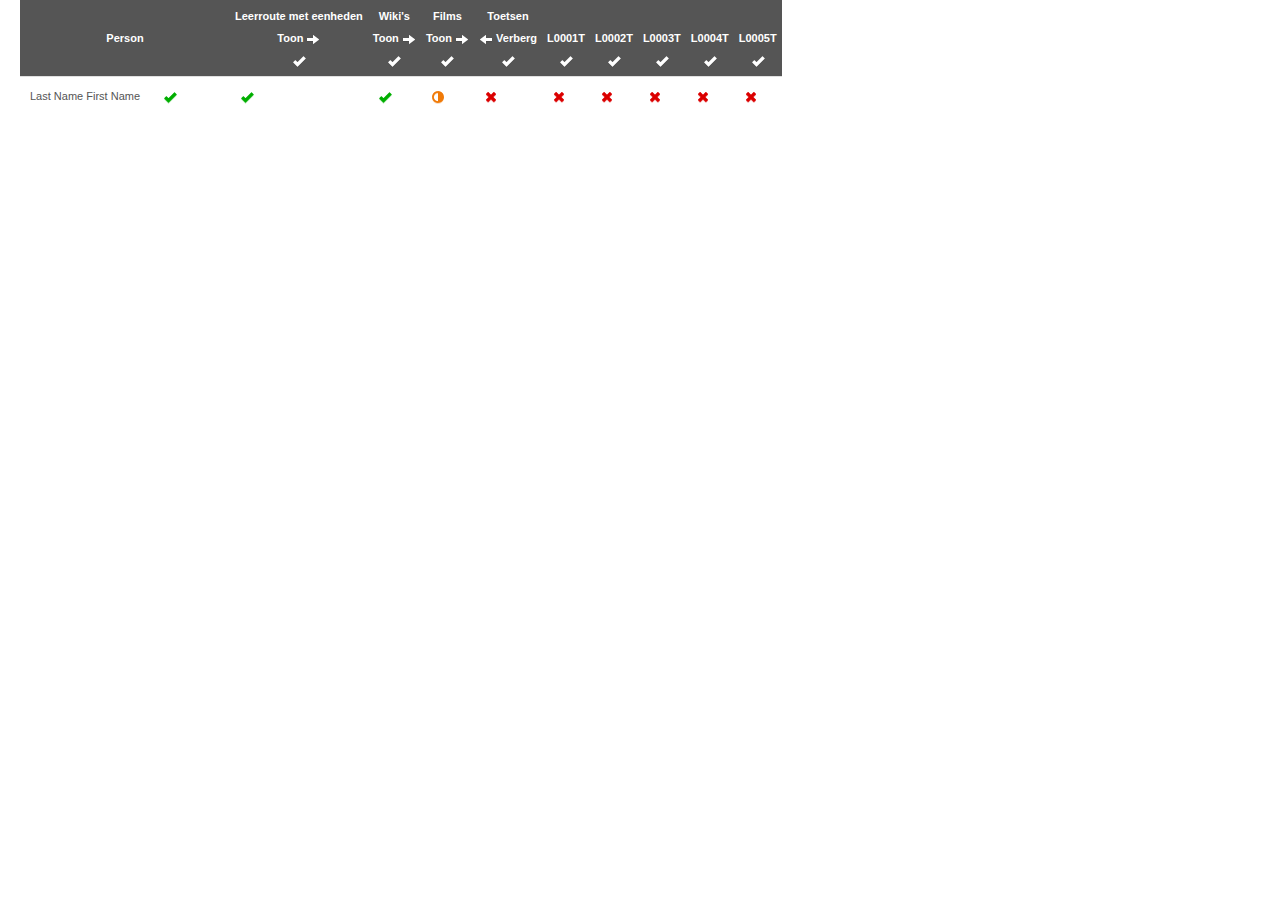
==== commit 938fafc6: "Updating mockup" ====
--- a/mockups/index.html
+++ b/mockups/index.html
@@ -4,6 +4,7 @@
       <script type="text/javascript" src="https://ajax.googleapis.com/ajax/libs/jquery/1.7.2/jquery.min.js"></script>
       <script type="text/javascript" src="js/bootstrap.min.js"></script>
       <script type="text/javascript" src="js/jquery.stickytableheaders.js"></script>
+      <script type="text/javascript" src="http://twitter.github.com/bootstrap/assets/js/bootstrap-tooltip.js"></script>
       <script type="text/javascript" src="js/main.js"></script>
       <link type="text/css" rel="stylesheet" href="css/bootstrap.css" />
       <link type="text/css" rel="stylesheet" href="css/main.css" />
@@ -13,192 +14,120 @@
           <thead>
               <tr>
                   <th width="200px">Person</th>
-                  <th>topic 0 &amp; topic 4<br />
+                  <th>Leerroute met eenheden<br />
                       <a href="#" id="topics" class="show-all" style="color: white">
-                             Show 
+                             Toon
                           <i class="icon-arrow-right icon-white"></i>
                       </a><br />
-                      <a href="#" class="btn btn-small btn-primary">
-                          <i class="icon-check icon-white"></i>
-                          All
-                      </a>
-                  </th>
-                  <!-- Subs -->
-                  <th class="sub topics" style="display: none">&nbsp;<br />
-                      L0001T<br />
-                      <a href="#" class="btn btn-small btn-info">
-                          <i class="icon-check icon-white"></i>
-                          All
-                      </a>
-                  </th>
-                  <th class="sub topics" style="display: none">&nbsp;<br />
-                      L0002T<br />
-                      <a href="#" class="btn btn-small btn-info">
-                          <i class="icon-check icon-white"></i>
-                          All
-                      </a>
-                  </th>
-                  <th class="sub topics" style="display: none">&nbsp;<br />
-                      L0003T<br />
-                      <a href="#" class="btn btn-small btn-info">
-                          <i class="icon-check icon-white"></i>
-                          All
-                      </a>
-                  </th>
-                  <th class="sub topics" style="display: none">&nbsp;<br />
-                      L0004T<br />
-                      <a href="#" class="btn btn-small btn-info">
-                          <i class="icon-check icon-white"></i>
-                          All
-                      </a>
-                  </th>
-                  <th class="sub topics" style="display: none">&nbsp;<br />
-                      L0005T<br />
-                      <a href="#" class="btn btn-small btn-info">
-                          <i class="icon-check icon-white"></i>
-                          All
-                      </a>
-                  </th>
-                  <!-- Subs eof -->
-                  <th>Wiki<br />
+                      <a href="#" class="global-toggler"><i class="icon icon-ok icon-white"></i></a>
+                  </th>
+                  <!-- Subs -->
+                  <th class="sub topics" style="display: none">&nbsp;<br />
+                      L0001T<br />
+                       <a href="#" class="global-toggler"><i class="icon icon-ok icon-white"></i></a>
+                  </th>
+                  <th class="sub topics" style="display: none">&nbsp;<br />
+                      L0002T<br />
+                       <a href="#" class="global-toggler"><i class="icon icon-ok icon-white"></i></a>
+                  </th>
+                  <th class="sub topics" style="display: none">&nbsp;<br />
+                      L0003T<br />
+                       <a href="#" class="global-toggler"><i class="icon icon-ok icon-white"></i></a>
+                  </th>
+                  <th class="sub topics" style="display: none">&nbsp;<br />
+                      L0004T<br />
+                       <a href="#" class="global-toggler"><i class="icon icon-ok icon-white"></i></a>
+                  </th>
+                  <th class="sub topics" style="display: none">&nbsp;<br />
+                      L0005T<br />
+                       <a href="#" class="global-toggler"><i class="icon icon-ok icon-white"></i></a>
+                  </th>
+                  <!-- Subs eof -->
+                  <th>Wiki's<br />
                       <a href="#" id="wiki" class="show-all" style="color: white">
-                        Show
+                        Toon
                           <i class="icon-arrow-right icon-white"></i>
                       </a><br />
-                      <a href="#" class="btn btn-small btn-primary">
-                          <i class="icon-check icon-white"></i>
-                          All
-                      </a>
-                  </th>
-                  <!-- Subs -->
-                  <th class="sub wiki" style="display: none">&nbsp;<br />
-                      L0001T<br />
-                      <a href="#" class="btn btn-small btn-info">
-                          <i class="icon-check icon-white"></i>
-                          All
-                      </a>
-                  </th>
-                  <th class="sub wiki" style="display: none">&nbsp;<br />
-                      L0002T<br />
-                      <a href="#" class="btn btn-small btn-info">
-                          <i class="icon-check icon-white"></i>
-                          All
-                      </a>
-                  </th>
-                  <th class="sub wiki" style="display: none">&nbsp;<br />
-                      L0003T<br />
-                      <a href="#" class="btn btn-small btn-info">
-                          <i class="icon-check icon-white"></i>
-                          All
-                      </a>
-                  </th>
-                  <th class="sub wiki" style="display: none">&nbsp;<br />
-                      L0004T<br />
-                      <a href="#" class="btn btn-small btn-info">
-                          <i class="icon-check icon-white"></i>
-                          All
-                      </a>
-                  </th>
-                  <th class="sub wiki" style="display: none">&nbsp;<br />
-                      L0005T<br />
-                      <a href="#" class="btn btn-small btn-info">
-                          <i class="icon-check icon-white"></i>
-                          All
-                      </a>
+                      <a href="#" class="global-toggler"><i class="icon icon-ok icon-white"></i></a>
+                  </th>
+                  <!-- Subs -->
+                  <th class="sub wiki" style="display: none">&nbsp;<br />
+                      L0001T<br />
+                       <a href="#" class="global-toggler"><i class="icon icon-ok icon-white"></i></a>
+                  </th>
+                  <th class="sub wiki" style="display: none">&nbsp;<br />
+                      L0002T<br />
+                       <a href="#" class="global-toggler"><i class="icon icon-ok icon-white"></i></a>
+                  </th>
+                  <th class="sub wiki" style="display: none">&nbsp;<br />
+                      L0003T<br />
+                       <a href="#" class="global-toggler"><i class="icon icon-ok icon-white"></i></a>
+                  </th>
+                  <th class="sub wiki" style="display: none">&nbsp;<br />
+                      L0004T<br />
+                       <a href="#" class="global-toggler"><i class="icon icon-ok icon-white"></i></a>
+                  </th>
+                  <th class="sub wiki" style="display: none">&nbsp;<br />
+                      L0005T<br />
+                       <a href="#" class="global-toggler"><i class="icon icon-ok icon-white"></i></a>
                   </th>
                   <!-- Subs eof -->
                   <th>Films<br />
                       <a href="#" style="color: white" id="films" class="show-all">
-                             Show 
+                             Toon
                           <i class="icon-arrow-right icon-white"></i>
                       </a><br />
-                      <a href="#" class="btn btn-small btn-primary">
-                          <i class="icon-check icon-white"></i>
-                          All
-                      </a>
-                  </th>
-                  <!-- Subs -->
-                  <th class="sub films" style="display: none">&nbsp;<br />
-                      L0001T<br />
-                      <a href="#" class="btn btn-small btn-info">
-                          <i class="icon-check icon-white"></i>
-                          All
-                      </a>
-                  </th>
-                  <th class="sub films" style="display: none">&nbsp;<br />
-                      L0002T<br />
-                      <a href="#" class="btn btn-small btn-info">
-                          <i class="icon-check icon-white"></i>
-                          All
-                      </a>
-                  </th>
-                  <th class="sub films" style="display: none">&nbsp;<br />
-                      L0003T<br />
-                      <a href="#" class="btn btn-small btn-info">
-                          <i class="icon-check icon-white"></i>
-                          All
-                      </a>
-                  </th>
-                  <th class="sub films" style="display: none">&nbsp;<br />
-                      L0004T<br />
-                      <a href="#" class="btn btn-small btn-info">
-                          <i class="icon-check icon-white"></i>
-                          All
-                      </a>
-                  </th>
-                  <th class="sub films" style="display: none">&nbsp;<br />
-                      L0005T<br />
-                      <a href="#" class="btn btn-small btn-info">
-                          <i class="icon-check icon-white"></i>
-                          All
-                      </a>
-                  </th>
-                  <!-- Subs eof -->
-                  <th>Quizzes<br />
+                      <a href="#" class="global-toggler"><i class="icon icon-ok icon-white"></i></a>
+                  </th>
+                  <!-- Subs -->
+                  <th class="sub films" style="display: none">&nbsp;<br />
+                      L0001T<br />
+                       <a href="#" class="global-toggler"><i class="icon icon-ok icon-white"></i></a>
+                  </th>
+                  <th class="sub films" style="display: none">&nbsp;<br />
+                      L0002T<br />
+                       <a href="#" class="global-toggler"><i class="icon icon-ok icon-white"></i></a>
+                  </th>
+                  <th class="sub films" style="display: none">&nbsp;<br />
+                      L0003T<br />
+                       <a href="#" class="global-toggler"><i class="icon icon-ok icon-white"></i></a>
+                  </th>
+                  <th class="sub films" style="display: none">&nbsp;<br />
+                      L0004T<br />
+                       <a href="#" class="global-toggler"><i class="icon icon-ok icon-white"></i></a>
+                  </th>
+                  <th class="sub films" style="display: none">&nbsp;<br />
+                      L0005T<br />
+                       <a href="#" class="global-toggler"><i class="icon icon-ok icon-white"></i></a>
+                  </th>
+                  <!-- Subs eof -->
+                  <th>Toetsen<br />
                       <a href="#" style="color: white" id="quizzes" class="show-all open">
                           <i class="icon-arrow-left icon-white"></i>
-                          Hide
-                      </a><br />
-                      <a href="#" class="btn btn-small btn-primary">
-                          <i class="icon-check icon-white"></i>
-                          All
-                      </a>
-                  </th>
-                  <!-- Subs -->
-                  <th class="sub quizzes">&nbsp;<br />
-                      L0001T<br />
-                      <a href="#" class="btn btn-small btn-info">
-                          <i class="icon-check icon-white"></i>
-                          All
-                      </a>
-                  </th>
-                  <th class="sub quizzes">&nbsp;<br />
-                      L0002T<br />
-                      <a href="#" class="btn btn-small btn-info">
-                          <i class="icon-check icon-white"></i>
-                          All
-                      </a>
-                  </th>
-                  <th class="sub quizzes">&nbsp;<br />
-                      L0003T<br />
-                      <a href="#" class="btn btn-small btn-info">
-                          <i class="icon-check icon-white"></i>
-                          All
-                      </a>
-                  </th>
-                  <th class="sub quizzes">&nbsp;<br />
-                      L0004T<br />
-                      <a href="#" class="btn btn-small btn-info">
-                          <i class="icon-check icon-white"></i>
-                          All
-                      </a>
-                  </th>
-                  <th class="sub quizzes">&nbsp;<br />
-                      L0005T<br />
-                      <a href="#" class="btn btn-small btn-info">
-                          <i class="icon-check icon-white"></i>
-                          All
-                      </a>
+                          Verberg
+                      </a><br />
+                      <a href="#" class="global-toggler"><i class="icon icon-ok icon-white"></i></a>
+                  </th>
+                  <!-- Subs -->
+                  <th class="sub quizzes">&nbsp;<br />
+                      L0001T<br />
+                      <a href="#" class="global-toggler"><i class="icon icon-ok icon-white"></i></a>
+                  </th>
+                  <th class="sub quizzes">&nbsp;<br />
+                      L0002T<br />
+                      <a href="#" class="global-toggler"><i class="icon icon-ok icon-white"></i></a>
+                  </th>
+                  <th class="sub quizzes">&nbsp;<br />
+                      L0003T<br />
+                      <a href="#" class="global-toggler"><i class="icon icon-ok icon-white"></i></a>
+                  </th>
+                  <th class="sub quizzes">&nbsp;<br />
+                      L0004T<br />
+                      <a href="#" class="global-toggler"><i class="icon icon-ok icon-white"></i></a>
+                  </th>
+                  <th class="sub quizzes">&nbsp;<br />
+                      L0005T<br />
+                      <a href="#" class="global-toggler"><i class="icon icon-ok icon-white"></i></a>
                   </th>
                   <!-- Subs eof -->
               </tr>
@@ -207,4228 +136,133 @@
               <!---------- row ----------------------------------------------->
               <tr>
                   <td>Last Name First Name
-                      <a href="#" class="btn btn-small btn-info">
-                          <i class="icon-check icon-white"></i>
-                          All
-                      </a>
-                  </td>
-                  <td>
-                      <button class="btn btn-success toggler">All </button>
-                  </td>
-
-                  <!--  subcol -->
-                  <td class="sub topics" style="display: none">
-                      <button class="btn btn-success toggler">All </button>
-                  </td>
-                  <!-- subcol eof -->
-                  <!-- subcol -->
-                  <td class="sub topics" style="display: none">
-                      <button class="btn btn-success toggler">All </button>
-                  </td>
-                  <!-- subcol eof -->
-                  <!-- subcol -->
-                  <td class="sub topics" style="display: none">
-                      <button class="btn btn-success toggler">All </button>
-                  </td>
-                  <!-- subcol eof -->
-                  <!-- subcol -->
-                  <td class="sub topics" style="display: none">
-                      <button class="btn btn-success toggler">All </button>
-                  </td>
-                  <!-- subcol eof -->
-                  <!-- subcol -->
-                  <td class="sub topics" style="display: none">
-                      <button class="btn btn-success toggler">All </button>
+                      <a href="#" class="toggler" style="margin-left:20px;"><i class="icon icon-ok icon-green"></i></a>
+                  </td>
+                  <td>
+                      <a href="#" class="toggler" data-original-title="Leerroute met eenheden"><i class="icon icon-ok icon-green"></i></a>
+                  </td>
+
+                  <!--  subcol -->
+                  <td class="sub topics" style="display: none">
+                      <a href="#" class="toggler" data-original-title="L0001T"><i class="icon icon-ok icon-green"></i></a>
+                  </td>
+                  <!-- subcol eof -->
+                  <!-- subcol -->
+                  <td class="sub topics" style="display: none">
+                      <a href="#" class="toggler" data-original-title="L0002T"><i class="icon icon-ok icon-green"></i></a>
+                  </td>
+                  <!-- subcol eof -->
+                  <!-- subcol -->
+                  <td class="sub topics" style="display: none">
+                      <a href="#" class="toggler" data-original-title="L0003T"><i class="icon icon-ok icon-green"></i></a>
+                  </td>
+                  <!-- subcol eof -->
+                  <!-- subcol -->
+                  <td class="sub topics" style="display: none">
+                      <a href="#" class="toggler" data-original-title="L0004T"><i class="icon icon-ok icon-green"></i></a>
+                  </td>
+                  <!-- subcol eof -->
+                  <!-- subcol -->
+                  <td class="sub topics" style="display: none">
+                      <a href="#" class="toggler" data-original-title="L0005T"><i class="icon icon-ok icon-green"></i></a>
                   </td>
                   <!-- subcol eof -->
 
                   <!-- col -->
                   <td>
-                      <button class="btn btn-success toggler">All </button>
+                      <a href="#" class="toggler" data-original-title="Wiki's"><i class="icon icon-ok icon-green"></i></a>
                   </td>
                   <!-- col eof -->
 
                   <!--  subcol -->
                   <td class="sub wiki" style="display: none">
-                      <button class="btn btn-success toggler">All </button>
-                  </td>
-                  <!-- subcol eof -->
-                  <!-- subcol -->
-                  <td class="sub wiki" style="display: none">
-                      <button class="btn btn-success toggler">All </button>
-                  </td>
-                  <!-- subcol eof -->
-                  <!-- subcol -->
-                  <td class="sub wiki" style="display: none">
-                      <button class="btn btn-success toggler">All </button>
-                  </td>
-                  <!-- subcol eof -->
-                  <!-- subcol -->
-                  <td class="sub wiki" style="display: none">
-                      <button class="btn btn-success toggler">All </button>
-                  </td>
-                  <!-- subcol eof -->
-                  <!-- subcol -->
-                  <td class="sub wiki" style="display: none">
-                      <button class="btn btn-success toggler">All </button>
-                  </td>
-                  <!-- subcol eof -->
-
-                  <td>
-                      <button class="btn btn-warning toggler">Part</button>
-                  </td>
-
-                  <!--  subcol -->
-                  <td class="sub films" style="display: none">
-                      <button class="btn toggler">All </button>
-                  </td>
-                  <!-- subcol eof -->
-                  <!-- subcol -->
-                  <td class="sub films" style="display: none">
-                      <button class="btn toggler">All </button>
-                  </td>
-                  <!-- subcol eof -->
-                  <!-- subcol -->
-                  <td class="sub films" style="display: none">
-                      <button class="btn btn-success toggler">All </button>
-                  </td>
-                  <!-- subcol eof -->
-                  <!-- subcol -->
-                  <td class="sub films" style="display: none">
-                      <button class="btn btn-success toggler">All </button>
-                  </td>
-                  <!-- subcol eof -->
-                  <!-- subcol -->
-                  <td class="sub films" style="display: none">
-                      <button class="btn toggler">All </button>
-                  </td>
-                  <!-- subcol eof -->
-
-                  <td>
-                       <button class="btn toggler">None</button>
-                  </td>
-
-                  <!--  subcol -->
-                  <td class="sub quizzes">
-                      <button class="btn toggler">All </button>
-                  </td>
-                  <!-- subcol eof -->
-                  <!-- subcol -->
-                  <td class="sub quizzes">
-                      <button class="btn toggler">All </button>
-                  </td>
-                  <!-- subcol eof -->
-                  <!-- subcol -->
-                  <td class="sub quizzes">
-                      <button class="btn toggler">All </button>
-                  </td>
-                  <!-- subcol eof -->
-                  <!-- subcol -->
-                  <td class="sub quizzes">
-                      <button class="btn toggler">All </button>
-                  </td>
-                  <!-- subcol eof -->
-                  <!-- subcol -->
-                  <td class="sub quizzes">
-                      <button class="btn toggler">All </button>
+                      <a href="#" class="toggler" data-original-title="L0001T"><i class="icon icon-ok icon-green"></i></a>
+                  </td>
+                  <!-- subcol eof -->
+                  <!-- subcol -->
+                  <td class="sub wiki" style="display: none">
+                      <a href="#" class="toggler" data-original-title="L0002T"><i class="icon icon-ok icon-green"></i></a>
+                  </td>
+                  <!-- subcol eof -->
+                  <!-- subcol -->
+                  <td class="sub wiki" style="display: none">
+                      <a href="#" class="toggler" data-original-title="L0003T"><i class="icon icon-ok icon-green"></i></a>
+                  </td>
+                  <!-- subcol eof -->
+                  <!-- subcol -->
+                  <td class="sub wiki" style="display: none">
+                      <a href="#" class="toggler" data-original-title="L0004T"><i class="icon icon-ok icon-green"></i></a>
+                  </td>
+                  <!-- subcol eof -->
+                  <!-- subcol -->
+                  <td class="sub wiki" style="display: none">
+                      <a href="#" class="toggler" data-original-title="L0005T"><i class="icon icon-ok icon-green"></i></a>
+                  </td>
+                  <!-- subcol eof -->
+
+                  <td>
+                      <a href="#" class="toggler" data-original-title="Films"><i class="icon icon-adjust icon-yellow"></i></a>
+                  </td>
+
+                  <!--  subcol -->
+                  <td class="sub films" style="display: none">
+                      <a href="#" class="toggler" data-original-title="L0001T"><i class="icon icon-remove icon-red"></i></a>
+                  </td>
+                  <!-- subcol eof -->
+                  <!-- subcol -->
+                  <td class="sub films" style="display: none">
+                      <a href="#" class="toggler" data-original-title="L0002T"><i class="icon icon-remove icon-red"></i></a>
+                  </td>
+                  <!-- subcol eof -->
+                  <!-- subcol -->
+                  <td class="sub films" style="display: none">
+                      <a href="#" class="toggler" data-original-title="L0003T"><i class="icon icon-ok icon-green"></i></a>
+                  </td>
+                  <!-- subcol eof -->
+                  <!-- subcol -->
+                  <td class="sub films" style="display: none">
+                      <a href="#" class="toggler" data-original-title="L0004T"><i class="icon icon-ok icon-green"></i></a>
+                  </td>
+                  <!-- subcol eof -->
+                  <!-- subcol -->
+                  <td class="sub films" style="display: none">
+                      <a href="#" class="toggler" data-original-title="L0005T"><i class="icon icon-remove icon-red"></i></a>
+                  </td>
+                  <!-- subcol eof -->
+
+                  <td>
+                      <a href="#" class="toggler" data-original-title="Toetsen"><i class="icon icon-remove icon-red"></i></a>
+                  </td>
+
+                  <!--  subcol -->
+                  <td class="sub quizzes">
+                      <a href="#" class="toggler" data-original-title="L0001T"><i class="icon icon-remove icon-red"></i></a>
+                  </td>
+                  <!-- subcol eof -->
+                  <!-- subcol -->
+                  <td class="sub quizzes">
+                      <a href="#" class="toggler" data-original-title="L0002T"><i class="icon icon-remove icon-red"></i></a>
+                  </td>
+                  <!-- subcol eof -->
+                  <!-- subcol -->
+                  <td class="sub quizzes">
+                      <a href="#" class="toggler" data-original-title="L0003T"><i class="icon icon-remove icon-red"></i></a>
+                  </td>
+                  <!-- subcol eof -->
+                  <!-- subcol -->
+                  <td class="sub quizzes">
+                      <a href="#" class="toggler" data-original-title="L0004T"><i class="icon icon-remove icon-red"></i></a>
+                  </td>
+                  <!-- subcol eof -->
+                  <!-- subcol -->
+                  <td class="sub quizzes">
+                      <a href="#" class="toggler" data-original-title="L0005T"><i class="icon icon-remove icon-red"></i></a>
                   </td>
                   <!-- subcol eof -->
 
               </tr>
               <!-- row eof --------------------------------------------------->
-              <!---------- row ----------------------------------------------->
-              <tr>
-                  <td>Last Name First Name
-                      <a href="#" class="btn btn-small btn-info">
-                          <i class="icon-check icon-white"></i>
-                          All
-                      </a>
-                  </td>
-                  <td>
-                      <button class="btn btn-success toggler">All </button>
-                  </td>
-
-                  <!--  subcol -->
-                  <td class="sub topics" style="display: none">
-                      <button class="btn btn-success toggler">All </button>
-                  </td>
-                  <!-- subcol eof -->
-                  <!-- subcol -->
-                  <td class="sub topics" style="display: none">
-                      <button class="btn btn-success toggler">All </button>
-                  </td>
-                  <!-- subcol eof -->
-                  <!-- subcol -->
-                  <td class="sub topics" style="display: none">
-                      <button class="btn btn-success toggler">All </button>
-                  </td>
-                  <!-- subcol eof -->
-                  <!-- subcol -->
-                  <td class="sub topics" style="display: none">
-                      <button class="btn btn-success toggler">All </button>
-                  </td>
-                  <!-- subcol eof -->
-                  <!-- subcol -->
-                  <td class="sub topics" style="display: none">
-                      <button class="btn btn-success toggler">All </button>
-                  </td>
-                  <!-- subcol eof -->
-
-                  <!-- col -->
-                  <td>
-                      <button class="btn btn-success toggler">All </button>
-                  </td>
-                  <!-- col eof -->
-
-                  <!--  subcol -->
-                  <td class="sub wiki" style="display: none">
-                      <button class="btn btn-success toggler">All </button>
-                  </td>
-                  <!-- subcol eof -->
-                  <!-- subcol -->
-                  <td class="sub wiki" style="display: none">
-                      <button class="btn btn-success toggler">All </button>
-                  </td>
-                  <!-- subcol eof -->
-                  <!-- subcol -->
-                  <td class="sub wiki" style="display: none">
-                      <button class="btn btn-success toggler">All </button>
-                  </td>
-                  <!-- subcol eof -->
-                  <!-- subcol -->
-                  <td class="sub wiki" style="display: none">
-                      <button class="btn btn-success toggler">All </button>
-                  </td>
-                  <!-- subcol eof -->
-                  <!-- subcol -->
-                  <td class="sub wiki" style="display: none">
-                      <button class="btn btn-success toggler">All </button>
-                  </td>
-                  <!-- subcol eof -->
-
-                  <td>
-                      <button class="btn btn-warning toggler">Part</button>
-                  </td>
-
-                  <!--  subcol -->
-                  <td class="sub films" style="display: none">
-                      <button class="btn toggler">All </button>
-                  </td>
-                  <!-- subcol eof -->
-                  <!-- subcol -->
-                  <td class="sub films" style="display: none">
-                      <button class="btn toggler">All </button>
-                  </td>
-                  <!-- subcol eof -->
-                  <!-- subcol -->
-                  <td class="sub films" style="display: none">
-                      <button class="btn btn-success toggler">All </button>
-                  </td>
-                  <!-- subcol eof -->
-                  <!-- subcol -->
-                  <td class="sub films" style="display: none">
-                      <button class="btn btn-success toggler">All </button>
-                  </td>
-                  <!-- subcol eof -->
-                  <!-- subcol -->
-                  <td class="sub films" style="display: none">
-                      <button class="btn toggler">All </button>
-                  </td>
-                  <!-- subcol eof -->
-
-                  <td>
-                       <button class="btn toggler">None</button>
-                  </td>
-
-                  <!--  subcol -->
-                  <td class="sub quizzes">
-                      <button class="btn toggler">All </button>
-                  </td>
-                  <!-- subcol eof -->
-                  <!-- subcol -->
-                  <td class="sub quizzes">
-                      <button class="btn toggler">All </button>
-                  </td>
-                  <!-- subcol eof -->
-                  <!-- subcol -->
-                  <td class="sub quizzes">
-                      <button class="btn toggler">All </button>
-                  </td>
-                  <!-- subcol eof -->
-                  <!-- subcol -->
-                  <td class="sub quizzes">
-                      <button class="btn toggler">All </button>
-                  </td>
-                  <!-- subcol eof -->
-                  <!-- subcol -->
-                  <td class="sub quizzes">
-                      <button class="btn toggler">All </button>
-                  </td>
-                  <!-- subcol eof -->
-
-              </tr>
-              <!-- row eof --------------------------------------------------->
-              <!---------- row ----------------------------------------------->
-              <tr>
-                  <td>Last Name First Name
-                      <a href="#" class="btn btn-small btn-info">
-                          <i class="icon-check icon-white"></i>
-                          All
-                      </a>
-                  </td>
-                  <td>
-                      <button class="btn btn-success toggler">All </button>
-                  </td>
-
-                  <!--  subcol -->
-                  <td class="sub topics" style="display: none">
-                      <button class="btn btn-success toggler">All </button>
-                  </td>
-                  <!-- subcol eof -->
-                  <!-- subcol -->
-                  <td class="sub topics" style="display: none">
-                      <button class="btn btn-success toggler">All </button>
-                  </td>
-                  <!-- subcol eof -->
-                  <!-- subcol -->
-                  <td class="sub topics" style="display: none">
-                      <button class="btn btn-success toggler">All </button>
-                  </td>
-                  <!-- subcol eof -->
-                  <!-- subcol -->
-                  <td class="sub topics" style="display: none">
-                      <button class="btn btn-success toggler">All </button>
-                  </td>
-                  <!-- subcol eof -->
-                  <!-- subcol -->
-                  <td class="sub topics" style="display: none">
-                      <button class="btn btn-success toggler">All </button>
-                  </td>
-                  <!-- subcol eof -->
-
-                  <!-- col -->
-                  <td>
-                      <button class="btn btn-success toggler">All </button>
-                  </td>
-                  <!-- col eof -->
-
-                  <!--  subcol -->
-                  <td class="sub wiki" style="display: none">
-                      <button class="btn btn-success toggler">All </button>
-                  </td>
-                  <!-- subcol eof -->
-                  <!-- subcol -->
-                  <td class="sub wiki" style="display: none">
-                      <button class="btn btn-success toggler">All </button>
-                  </td>
-                  <!-- subcol eof -->
-                  <!-- subcol -->
-                  <td class="sub wiki" style="display: none">
-                      <button class="btn btn-success toggler">All </button>
-                  </td>
-                  <!-- subcol eof -->
-                  <!-- subcol -->
-                  <td class="sub wiki" style="display: none">
-                      <button class="btn btn-success toggler">All </button>
-                  </td>
-                  <!-- subcol eof -->
-                  <!-- subcol -->
-                  <td class="sub wiki" style="display: none">
-                      <button class="btn btn-success toggler">All </button>
-                  </td>
-                  <!-- subcol eof -->
-
-                  <td>
-                      <button class="btn btn-warning toggler">Part</button>
-                  </td>
-
-                  <!--  subcol -->
-                  <td class="sub films" style="display: none">
-                      <button class="btn toggler">All </button>
-                  </td>
-                  <!-- subcol eof -->
-                  <!-- subcol -->
-                  <td class="sub films" style="display: none">
-                      <button class="btn toggler">All </button>
-                  </td>
-                  <!-- subcol eof -->
-                  <!-- subcol -->
-                  <td class="sub films" style="display: none">
-                      <button class="btn btn-success toggler">All </button>
-                  </td>
-                  <!-- subcol eof -->
-                  <!-- subcol -->
-                  <td class="sub films" style="display: none">
-                      <button class="btn btn-success toggler">All </button>
-                  </td>
-                  <!-- subcol eof -->
-                  <!-- subcol -->
-                  <td class="sub films" style="display: none">
-                      <button class="btn toggler">All </button>
-                  </td>
-                  <!-- subcol eof -->
-
-                  <td>
-                       <button class="btn toggler">None</button>
-                  </td>
-
-                  <!--  subcol -->
-                  <td class="sub quizzes">
-                      <button class="btn toggler">All </button>
-                  </td>
-                  <!-- subcol eof -->
-                  <!-- subcol -->
-                  <td class="sub quizzes">
-                      <button class="btn toggler">All </button>
-                  </td>
-                  <!-- subcol eof -->
-                  <!-- subcol -->
-                  <td class="sub quizzes">
-                      <button class="btn toggler">All </button>
-                  </td>
-                  <!-- subcol eof -->
-                  <!-- subcol -->
-                  <td class="sub quizzes">
-                      <button class="btn toggler">All </button>
-                  </td>
-                  <!-- subcol eof -->
-                  <!-- subcol -->
-                  <td class="sub quizzes">
-                      <button class="btn toggler">All </button>
-                  </td>
-                  <!-- subcol eof -->
-
-              </tr>
-              <!-- row eof --------------------------------------------------->
-              <!---------- row ----------------------------------------------->
-              <tr>
-                  <td>Last Name First Name
-                      <a href="#" class="btn btn-small btn-info">
-                          <i class="icon-check icon-white"></i>
-                          All
-                      </a>
-                  </td>
-                  <td>
-                      <button class="btn btn-success toggler">All </button>
-                  </td>
-
-                  <!--  subcol -->
-                  <td class="sub topics" style="display: none">
-                      <button class="btn btn-success toggler">All </button>
-                  </td>
-                  <!-- subcol eof -->
-                  <!-- subcol -->
-                  <td class="sub topics" style="display: none">
-                      <button class="btn btn-success toggler">All </button>
-                  </td>
-                  <!-- subcol eof -->
-                  <!-- subcol -->
-                  <td class="sub topics" style="display: none">
-                      <button class="btn btn-success toggler">All </button>
-                  </td>
-                  <!-- subcol eof -->
-                  <!-- subcol -->
-                  <td class="sub topics" style="display: none">
-                      <button class="btn btn-success toggler">All </button>
-                  </td>
-                  <!-- subcol eof -->
-                  <!-- subcol -->
-                  <td class="sub topics" style="display: none">
-                      <button class="btn btn-success toggler">All </button>
-                  </td>
-                  <!-- subcol eof -->
-
-                  <!-- col -->
-                  <td>
-                      <button class="btn btn-success toggler">All </button>
-                  </td>
-                  <!-- col eof -->
-
-                  <!--  subcol -->
-                  <td class="sub wiki" style="display: none">
-                      <button class="btn btn-success toggler">All </button>
-                  </td>
-                  <!-- subcol eof -->
-                  <!-- subcol -->
-                  <td class="sub wiki" style="display: none">
-                      <button class="btn btn-success toggler">All </button>
-                  </td>
-                  <!-- subcol eof -->
-                  <!-- subcol -->
-                  <td class="sub wiki" style="display: none">
-                      <button class="btn btn-success toggler">All </button>
-                  </td>
-                  <!-- subcol eof -->
-                  <!-- subcol -->
-                  <td class="sub wiki" style="display: none">
-                      <button class="btn btn-success toggler">All </button>
-                  </td>
-                  <!-- subcol eof -->
-                  <!-- subcol -->
-                  <td class="sub wiki" style="display: none">
-                      <button class="btn btn-success toggler">All </button>
-                  </td>
-                  <!-- subcol eof -->
-
-                  <td>
-                      <button class="btn btn-warning toggler">Part</button>
-                  </td>
-
-                  <!--  subcol -->
-                  <td class="sub films" style="display: none">
-                      <button class="btn toggler">All </button>
-                  </td>
-                  <!-- subcol eof -->
-                  <!-- subcol -->
-                  <td class="sub films" style="display: none">
-                      <button class="btn toggler">All </button>
-                  </td>
-                  <!-- subcol eof -->
-                  <!-- subcol -->
-                  <td class="sub films" style="display: none">
-                      <button class="btn btn-success toggler">All </button>
-                  </td>
-                  <!-- subcol eof -->
-                  <!-- subcol -->
-                  <td class="sub films" style="display: none">
-                      <button class="btn btn-success toggler">All </button>
-                  </td>
-                  <!-- subcol eof -->
-                  <!-- subcol -->
-                  <td class="sub films" style="display: none">
-                      <button class="btn toggler">All </button>
-                  </td>
-                  <!-- subcol eof -->
-
-                  <td>
-                       <button class="btn toggler">None</button>
-                  </td>
-
-                  <!--  subcol -->
-                  <td class="sub quizzes">
-                      <button class="btn toggler">All </button>
-                  </td>
-                  <!-- subcol eof -->
-                  <!-- subcol -->
-                  <td class="sub quizzes">
-                      <button class="btn toggler">All </button>
-                  </td>
-                  <!-- subcol eof -->
-                  <!-- subcol -->
-                  <td class="sub quizzes">
-                      <button class="btn toggler">All </button>
-                  </td>
-                  <!-- subcol eof -->
-                  <!-- subcol -->
-                  <td class="sub quizzes">
-                      <button class="btn toggler">All </button>
-                  </td>
-                  <!-- subcol eof -->
-                  <!-- subcol -->
-                  <td class="sub quizzes">
-                      <button class="btn toggler">All </button>
-                  </td>
-                  <!-- subcol eof -->
-
-              </tr>
-              <!-- row eof --------------------------------------------------->
-              <!---------- row ----------------------------------------------->
-              <tr>
-                  <td>Last Name First Name
-                      <a href="#" class="btn btn-small btn-info">
-                          <i class="icon-check icon-white"></i>
-                          All
-                      </a>
-                  </td>
-                  <td>
-                      <button class="btn btn-success toggler">All </button>
-                  </td>
-
-                  <!--  subcol -->
-                  <td class="sub topics" style="display: none">
-                      <button class="btn btn-success toggler">All </button>
-                  </td>
-                  <!-- subcol eof -->
-                  <!-- subcol -->
-                  <td class="sub topics" style="display: none">
-                      <button class="btn btn-success toggler">All </button>
-                  </td>
-                  <!-- subcol eof -->
-                  <!-- subcol -->
-                  <td class="sub topics" style="display: none">
-                      <button class="btn btn-success toggler">All </button>
-                  </td>
-                  <!-- subcol eof -->
-                  <!-- subcol -->
-                  <td class="sub topics" style="display: none">
-                      <button class="btn btn-success toggler">All </button>
-                  </td>
-                  <!-- subcol eof -->
-                  <!-- subcol -->
-                  <td class="sub topics" style="display: none">
-                      <button class="btn btn-success toggler">All </button>
-                  </td>
-                  <!-- subcol eof -->
-
-                  <!-- col -->
-                  <td>
-                      <button class="btn btn-success toggler">All </button>
-                  </td>
-                  <!-- col eof -->
-
-                  <!--  subcol -->
-                  <td class="sub wiki" style="display: none">
-                      <button class="btn btn-success toggler">All </button>
-                  </td>
-                  <!-- subcol eof -->
-                  <!-- subcol -->
-                  <td class="sub wiki" style="display: none">
-                      <button class="btn btn-success toggler">All </button>
-                  </td>
-                  <!-- subcol eof -->
-                  <!-- subcol -->
-                  <td class="sub wiki" style="display: none">
-                      <button class="btn btn-success toggler">All </button>
-                  </td>
-                  <!-- subcol eof -->
-                  <!-- subcol -->
-                  <td class="sub wiki" style="display: none">
-                      <button class="btn btn-success toggler">All </button>
-                  </td>
-                  <!-- subcol eof -->
-                  <!-- subcol -->
-                  <td class="sub wiki" style="display: none">
-                      <button class="btn btn-success toggler">All </button>
-                  </td>
-                  <!-- subcol eof -->
-
-                  <td>
-                      <button class="btn btn-warning toggler">Part</button>
-                  </td>
-
-                  <!--  subcol -->
-                  <td class="sub films" style="display: none">
-                      <button class="btn toggler">All </button>
-                  </td>
-                  <!-- subcol eof -->
-                  <!-- subcol -->
-                  <td class="sub films" style="display: none">
-                      <button class="btn toggler">All </button>
-                  </td>
-                  <!-- subcol eof -->
-                  <!-- subcol -->
-                  <td class="sub films" style="display: none">
-                      <button class="btn btn-success toggler">All </button>
-                  </td>
-                  <!-- subcol eof -->
-                  <!-- subcol -->
-                  <td class="sub films" style="display: none">
-                      <button class="btn btn-success toggler">All </button>
-                  </td>
-                  <!-- subcol eof -->
-                  <!-- subcol -->
-                  <td class="sub films" style="display: none">
-                      <button class="btn toggler">All </button>
-                  </td>
-                  <!-- subcol eof -->
-
-                  <td>
-                       <button class="btn toggler">None</button>
-                  </td>
-
-                  <!--  subcol -->
-                  <td class="sub quizzes">
-                      <button class="btn toggler">All </button>
-                  </td>
-                  <!-- subcol eof -->
-                  <!-- subcol -->
-                  <td class="sub quizzes">
-                      <button class="btn toggler">All </button>
-                  </td>
-                  <!-- subcol eof -->
-                  <!-- subcol -->
-                  <td class="sub quizzes">
-                      <button class="btn toggler">All </button>
-                  </td>
-                  <!-- subcol eof -->
-                  <!-- subcol -->
-                  <td class="sub quizzes">
-                      <button class="btn toggler">All </button>
-                  </td>
-                  <!-- subcol eof -->
-                  <!-- subcol -->
-                  <td class="sub quizzes">
-                      <button class="btn toggler">All </button>
-                  </td>
-                  <!-- subcol eof -->
-
-              </tr>
-              <!-- row eof --------------------------------------------------->
-              <!---------- row ----------------------------------------------->
-              <tr>
-                  <td>Last Name First Name
-                      <a href="#" class="btn btn-small btn-info">
-                          <i class="icon-check icon-white"></i>
-                          All
-                      </a>
-                  </td>
-                  <td>
-                      <button class="btn btn-success toggler">All </button>
-                  </td>
-
-                  <!--  subcol -->
-                  <td class="sub topics" style="display: none">
-                      <button class="btn btn-success toggler">All </button>
-                  </td>
-                  <!-- subcol eof -->
-                  <!-- subcol -->
-                  <td class="sub topics" style="display: none">
-                      <button class="btn btn-success toggler">All </button>
-                  </td>
-                  <!-- subcol eof -->
-                  <!-- subcol -->
-                  <td class="sub topics" style="display: none">
-                      <button class="btn btn-success toggler">All </button>
-                  </td>
-                  <!-- subcol eof -->
-                  <!-- subcol -->
-                  <td class="sub topics" style="display: none">
-                      <button class="btn btn-success toggler">All </button>
-                  </td>
-                  <!-- subcol eof -->
-                  <!-- subcol -->
-                  <td class="sub topics" style="display: none">
-                      <button class="btn btn-success toggler">All </button>
-                  </td>
-                  <!-- subcol eof -->
-
-                  <!-- col -->
-                  <td>
-                      <button class="btn btn-success toggler">All </button>
-                  </td>
-                  <!-- col eof -->
-
-                  <!--  subcol -->
-                  <td class="sub wiki" style="display: none">
-                      <button class="btn btn-success toggler">All </button>
-                  </td>
-                  <!-- subcol eof -->
-                  <!-- subcol -->
-                  <td class="sub wiki" style="display: none">
-                      <button class="btn btn-success toggler">All </button>
-                  </td>
-                  <!-- subcol eof -->
-                  <!-- subcol -->
-                  <td class="sub wiki" style="display: none">
-                      <button class="btn btn-success toggler">All </button>
-                  </td>
-                  <!-- subcol eof -->
-                  <!-- subcol -->
-                  <td class="sub wiki" style="display: none">
-                      <button class="btn btn-success toggler">All </button>
-                  </td>
-                  <!-- subcol eof -->
-                  <!-- subcol -->
-                  <td class="sub wiki" style="display: none">
-                      <button class="btn btn-success toggler">All </button>
-                  </td>
-                  <!-- subcol eof -->
-
-                  <td>
-                      <button class="btn btn-warning toggler">Part</button>
-                  </td>
-
-                  <!--  subcol -->
-                  <td class="sub films" style="display: none">
-                      <button class="btn toggler">All </button>
-                  </td>
-                  <!-- subcol eof -->
-                  <!-- subcol -->
-                  <td class="sub films" style="display: none">
-                      <button class="btn toggler">All </button>
-                  </td>
-                  <!-- subcol eof -->
-                  <!-- subcol -->
-                  <td class="sub films" style="display: none">
-                      <button class="btn btn-success toggler">All </button>
-                  </td>
-                  <!-- subcol eof -->
-                  <!-- subcol -->
-                  <td class="sub films" style="display: none">
-                      <button class="btn btn-success toggler">All </button>
-                  </td>
-                  <!-- subcol eof -->
-                  <!-- subcol -->
-                  <td class="sub films" style="display: none">
-                      <button class="btn toggler">All </button>
-                  </td>
-                  <!-- subcol eof -->
-
-                  <td>
-                       <button class="btn toggler">None</button>
-                  </td>
-
-                  <!--  subcol -->
-                  <td class="sub quizzes">
-                      <button class="btn toggler">All </button>
-                  </td>
-                  <!-- subcol eof -->
-                  <!-- subcol -->
-                  <td class="sub quizzes">
-                      <button class="btn toggler">All </button>
-                  </td>
-                  <!-- subcol eof -->
-                  <!-- subcol -->
-                  <td class="sub quizzes">
-                      <button class="btn toggler">All </button>
-                  </td>
-                  <!-- subcol eof -->
-                  <!-- subcol -->
-                  <td class="sub quizzes">
-                      <button class="btn toggler">All </button>
-                  </td>
-                  <!-- subcol eof -->
-                  <!-- subcol -->
-                  <td class="sub quizzes">
-                      <button class="btn toggler">All </button>
-                  </td>
-                  <!-- subcol eof -->
-
-              </tr>
-              <!-- row eof --------------------------------------------------->
-              <!---------- row ----------------------------------------------->
-              <tr>
-                  <td>Last Name First Name
-                      <a href="#" class="btn btn-small btn-info">
-                          <i class="icon-check icon-white"></i>
-                          All
-                      </a>
-                  </td>
-                  <td>
-                      <button class="btn btn-success toggler">All </button>
-                  </td>
-
-                  <!--  subcol -->
-                  <td class="sub topics" style="display: none">
-                      <button class="btn btn-success toggler">All </button>
-                  </td>
-                  <!-- subcol eof -->
-                  <!-- subcol -->
-                  <td class="sub topics" style="display: none">
-                      <button class="btn btn-success toggler">All </button>
-                  </td>
-                  <!-- subcol eof -->
-                  <!-- subcol -->
-                  <td class="sub topics" style="display: none">
-                      <button class="btn btn-success toggler">All </button>
-                  </td>
-                  <!-- subcol eof -->
-                  <!-- subcol -->
-                  <td class="sub topics" style="display: none">
-                      <button class="btn btn-success toggler">All </button>
-                  </td>
-                  <!-- subcol eof -->
-                  <!-- subcol -->
-                  <td class="sub topics" style="display: none">
-                      <button class="btn btn-success toggler">All </button>
-                  </td>
-                  <!-- subcol eof -->
-
-                  <!-- col -->
-                  <td>
-                      <button class="btn btn-success toggler">All </button>
-                  </td>
-                  <!-- col eof -->
-
-                  <!--  subcol -->
-                  <td class="sub wiki" style="display: none">
-                      <button class="btn btn-success toggler">All </button>
-                  </td>
-                  <!-- subcol eof -->
-                  <!-- subcol -->
-                  <td class="sub wiki" style="display: none">
-                      <button class="btn btn-success toggler">All </button>
-                  </td>
-                  <!-- subcol eof -->
-                  <!-- subcol -->
-                  <td class="sub wiki" style="display: none">
-                      <button class="btn btn-success toggler">All </button>
-                  </td>
-                  <!-- subcol eof -->
-                  <!-- subcol -->
-                  <td class="sub wiki" style="display: none">
-                      <button class="btn btn-success toggler">All </button>
-                  </td>
-                  <!-- subcol eof -->
-                  <!-- subcol -->
-                  <td class="sub wiki" style="display: none">
-                      <button class="btn btn-success toggler">All </button>
-                  </td>
-                  <!-- subcol eof -->
-
-                  <td>
-                      <button class="btn btn-warning toggler">Part</button>
-                  </td>
-
-                  <!--  subcol -->
-                  <td class="sub films" style="display: none">
-                      <button class="btn toggler">All </button>
-                  </td>
-                  <!-- subcol eof -->
-                  <!-- subcol -->
-                  <td class="sub films" style="display: none">
-                      <button class="btn toggler">All </button>
-                  </td>
-                  <!-- subcol eof -->
-                  <!-- subcol -->
-                  <td class="sub films" style="display: none">
-                      <button class="btn btn-success toggler">All </button>
-                  </td>
-                  <!-- subcol eof -->
-                  <!-- subcol -->
-                  <td class="sub films" style="display: none">
-                      <button class="btn btn-success toggler">All </button>
-                  </td>
-                  <!-- subcol eof -->
-                  <!-- subcol -->
-                  <td class="sub films" style="display: none">
-                      <button class="btn toggler">All </button>
-                  </td>
-                  <!-- subcol eof -->
-
-                  <td>
-                       <button class="btn toggler">None</button>
-                  </td>
-
-                  <!--  subcol -->
-                  <td class="sub quizzes">
-                      <button class="btn toggler">All </button>
-                  </td>
-                  <!-- subcol eof -->
-                  <!-- subcol -->
-                  <td class="sub quizzes">
-                      <button class="btn toggler">All </button>
-                  </td>
-                  <!-- subcol eof -->
-                  <!-- subcol -->
-                  <td class="sub quizzes">
-                      <button class="btn toggler">All </button>
-                  </td>
-                  <!-- subcol eof -->
-                  <!-- subcol -->
-                  <td class="sub quizzes">
-                      <button class="btn toggler">All </button>
-                  </td>
-                  <!-- subcol eof -->
-                  <!-- subcol -->
-                  <td class="sub quizzes">
-                      <button class="btn toggler">All </button>
-                  </td>
-                  <!-- subcol eof -->
-
-              </tr>
-              <!-- row eof --------------------------------------------------->
-              <!---------- row ----------------------------------------------->
-              <tr>
-                  <td>Last Name First Name
-                      <a href="#" class="btn btn-small btn-info">
-                          <i class="icon-check icon-white"></i>
-                          All
-                      </a>
-                  </td>
-                  <td>
-                      <button class="btn btn-success toggler">All </button>
-                  </td>
-
-                  <!--  subcol -->
-                  <td class="sub topics" style="display: none">
-                      <button class="btn btn-success toggler">All </button>
-                  </td>
-                  <!-- subcol eof -->
-                  <!-- subcol -->
-                  <td class="sub topics" style="display: none">
-                      <button class="btn btn-success toggler">All </button>
-                  </td>
-                  <!-- subcol eof -->
-                  <!-- subcol -->
-                  <td class="sub topics" style="display: none">
-                      <button class="btn btn-success toggler">All </button>
-                  </td>
-                  <!-- subcol eof -->
-                  <!-- subcol -->
-                  <td class="sub topics" style="display: none">
-                      <button class="btn btn-success toggler">All </button>
-                  </td>
-                  <!-- subcol eof -->
-                  <!-- subcol -->
-                  <td class="sub topics" style="display: none">
-                      <button class="btn btn-success toggler">All </button>
-                  </td>
-                  <!-- subcol eof -->
-
-                  <!-- col -->
-                  <td>
-                      <button class="btn btn-success toggler">All </button>
-                  </td>
-                  <!-- col eof -->
-
-                  <!--  subcol -->
-                  <td class="sub wiki" style="display: none">
-                      <button class="btn btn-success toggler">All </button>
-                  </td>
-                  <!-- subcol eof -->
-                  <!-- subcol -->
-                  <td class="sub wiki" style="display: none">
-                      <button class="btn btn-success toggler">All </button>
-                  </td>
-                  <!-- subcol eof -->
-                  <!-- subcol -->
-                  <td class="sub wiki" style="display: none">
-                      <button class="btn btn-success toggler">All </button>
-                  </td>
-                  <!-- subcol eof -->
-                  <!-- subcol -->
-                  <td class="sub wiki" style="display: none">
-                      <button class="btn btn-success toggler">All </button>
-                  </td>
-                  <!-- subcol eof -->
-                  <!-- subcol -->
-                  <td class="sub wiki" style="display: none">
-                      <button class="btn btn-success toggler">All </button>
-                  </td>
-                  <!-- subcol eof -->
-
-                  <td>
-                      <button class="btn btn-warning toggler">Part</button>
-                  </td>
-
-                  <!--  subcol -->
-                  <td class="sub films" style="display: none">
-                      <button class="btn toggler">All </button>
-                  </td>
-                  <!-- subcol eof -->
-                  <!-- subcol -->
-                  <td class="sub films" style="display: none">
-                      <button class="btn toggler">All </button>
-                  </td>
-                  <!-- subcol eof -->
-                  <!-- subcol -->
-                  <td class="sub films" style="display: none">
-                      <button class="btn btn-success toggler">All </button>
-                  </td>
-                  <!-- subcol eof -->
-                  <!-- subcol -->
-                  <td class="sub films" style="display: none">
-                      <button class="btn btn-success toggler">All </button>
-                  </td>
-                  <!-- subcol eof -->
-                  <!-- subcol -->
-                  <td class="sub films" style="display: none">
-                      <button class="btn toggler">All </button>
-                  </td>
-                  <!-- subcol eof -->
-
-                  <td>
-                       <button class="btn toggler">None</button>
-                  </td>
-
-                  <!--  subcol -->
-                  <td class="sub quizzes">
-                      <button class="btn toggler">All </button>
-                  </td>
-                  <!-- subcol eof -->
-                  <!-- subcol -->
-                  <td class="sub quizzes">
-                      <button class="btn toggler">All </button>
-                  </td>
-                  <!-- subcol eof -->
-                  <!-- subcol -->
-                  <td class="sub quizzes">
-                      <button class="btn toggler">All </button>
-                  </td>
-                  <!-- subcol eof -->
-                  <!-- subcol -->
-                  <td class="sub quizzes">
-                      <button class="btn toggler">All </button>
-                  </td>
-                  <!-- subcol eof -->
-                  <!-- subcol -->
-                  <td class="sub quizzes">
-                      <button class="btn toggler">All </button>
-                  </td>
-                  <!-- subcol eof -->
-
-              </tr>
-              <!-- row eof --------------------------------------------------->
-              <!---------- row ----------------------------------------------->
-              <tr>
-                  <td>Last Name First Name
-                      <a href="#" class="btn btn-small btn-info">
-                          <i class="icon-check icon-white"></i>
-                          All
-                      </a>
-                  </td>
-                  <td>
-                      <button class="btn btn-success toggler">All </button>
-                  </td>
-
-                  <!--  subcol -->
-                  <td class="sub topics" style="display: none">
-                      <button class="btn btn-success toggler">All </button>
-                  </td>
-                  <!-- subcol eof -->
-                  <!-- subcol -->
-                  <td class="sub topics" style="display: none">
-                      <button class="btn btn-success toggler">All </button>
-                  </td>
-                  <!-- subcol eof -->
-                  <!-- subcol -->
-                  <td class="sub topics" style="display: none">
-                      <button class="btn btn-success toggler">All </button>
-                  </td>
-                  <!-- subcol eof -->
-                  <!-- subcol -->
-                  <td class="sub topics" style="display: none">
-                      <button class="btn btn-success toggler">All </button>
-                  </td>
-                  <!-- subcol eof -->
-                  <!-- subcol -->
-                  <td class="sub topics" style="display: none">
-                      <button class="btn btn-success toggler">All </button>
-                  </td>
-                  <!-- subcol eof -->
-
-                  <!-- col -->
-                  <td>
-                      <button class="btn btn-success toggler">All </button>
-                  </td>
-                  <!-- col eof -->
-
-                  <!--  subcol -->
-                  <td class="sub wiki" style="display: none">
-                      <button class="btn btn-success toggler">All </button>
-                  </td>
-                  <!-- subcol eof -->
-                  <!-- subcol -->
-                  <td class="sub wiki" style="display: none">
-                      <button class="btn btn-success toggler">All </button>
-                  </td>
-                  <!-- subcol eof -->
-                  <!-- subcol -->
-                  <td class="sub wiki" style="display: none">
-                      <button class="btn btn-success toggler">All </button>
-                  </td>
-                  <!-- subcol eof -->
-                  <!-- subcol -->
-                  <td class="sub wiki" style="display: none">
-                      <button class="btn btn-success toggler">All </button>
-                  </td>
-                  <!-- subcol eof -->
-                  <!-- subcol -->
-                  <td class="sub wiki" style="display: none">
-                      <button class="btn btn-success toggler">All </button>
-                  </td>
-                  <!-- subcol eof -->
-
-                  <td>
-                      <button class="btn btn-warning toggler">Part</button>
-                  </td>
-
-                  <!--  subcol -->
-                  <td class="sub films" style="display: none">
-                      <button class="btn toggler">All </button>
-                  </td>
-                  <!-- subcol eof -->
-                  <!-- subcol -->
-                  <td class="sub films" style="display: none">
-                      <button class="btn toggler">All </button>
-                  </td>
-                  <!-- subcol eof -->
-                  <!-- subcol -->
-                  <td class="sub films" style="display: none">
-                      <button class="btn btn-success toggler">All </button>
-                  </td>
-                  <!-- subcol eof -->
-                  <!-- subcol -->
-                  <td class="sub films" style="display: none">
-                      <button class="btn btn-success toggler">All </button>
-                  </td>
-                  <!-- subcol eof -->
-                  <!-- subcol -->
-                  <td class="sub films" style="display: none">
-                      <button class="btn toggler">All </button>
-                  </td>
-                  <!-- subcol eof -->
-
-                  <td>
-                       <button class="btn toggler">None</button>
-                  </td>
-
-                  <!--  subcol -->
-                  <td class="sub quizzes">
-                      <button class="btn toggler">All </button>
-                  </td>
-                  <!-- subcol eof -->
-                  <!-- subcol -->
-                  <td class="sub quizzes">
-                      <button class="btn toggler">All </button>
-                  </td>
-                  <!-- subcol eof -->
-                  <!-- subcol -->
-                  <td class="sub quizzes">
-                      <button class="btn toggler">All </button>
-                  </td>
-                  <!-- subcol eof -->
-                  <!-- subcol -->
-                  <td class="sub quizzes">
-                      <button class="btn toggler">All </button>
-                  </td>
-                  <!-- subcol eof -->
-                  <!-- subcol -->
-                  <td class="sub quizzes">
-                      <button class="btn toggler">All </button>
-                  </td>
-                  <!-- subcol eof -->
-
-              </tr>
-              <!-- row eof --------------------------------------------------->
-              <!---------- row ----------------------------------------------->
-              <tr>
-                  <td>Last Name First Name
-                      <a href="#" class="btn btn-small btn-info">
-                          <i class="icon-check icon-white"></i>
-                          All
-                      </a>
-                  </td>
-                  <td>
-                      <button class="btn btn-success toggler">All </button>
-                  </td>
-
-                  <!--  subcol -->
-                  <td class="sub topics" style="display: none">
-                      <button class="btn btn-success toggler">All </button>
-                  </td>
-                  <!-- subcol eof -->
-                  <!-- subcol -->
-                  <td class="sub topics" style="display: none">
-                      <button class="btn btn-success toggler">All </button>
-                  </td>
-                  <!-- subcol eof -->
-                  <!-- subcol -->
-                  <td class="sub topics" style="display: none">
-                      <button class="btn btn-success toggler">All </button>
-                  </td>
-                  <!-- subcol eof -->
-                  <!-- subcol -->
-                  <td class="sub topics" style="display: none">
-                      <button class="btn btn-success toggler">All </button>
-                  </td>
-                  <!-- subcol eof -->
-                  <!-- subcol -->
-                  <td class="sub topics" style="display: none">
-                      <button class="btn btn-success toggler">All </button>
-                  </td>
-                  <!-- subcol eof -->
-
-                  <!-- col -->
-                  <td>
-                      <button class="btn btn-success toggler">All </button>
-                  </td>
-                  <!-- col eof -->
-
-                  <!--  subcol -->
-                  <td class="sub wiki" style="display: none">
-                      <button class="btn btn-success toggler">All </button>
-                  </td>
-                  <!-- subcol eof -->
-                  <!-- subcol -->
-                  <td class="sub wiki" style="display: none">
-                      <button class="btn btn-success toggler">All </button>
-                  </td>
-                  <!-- subcol eof -->
-                  <!-- subcol -->
-                  <td class="sub wiki" style="display: none">
-                      <button class="btn btn-success toggler">All </button>
-                  </td>
-                  <!-- subcol eof -->
-                  <!-- subcol -->
-                  <td class="sub wiki" style="display: none">
-                      <button class="btn btn-success toggler">All </button>
-                  </td>
-                  <!-- subcol eof -->
-                  <!-- subcol -->
-                  <td class="sub wiki" style="display: none">
-                      <button class="btn btn-success toggler">All </button>
-                  </td>
-                  <!-- subcol eof -->
-
-                  <td>
-                      <button class="btn btn-warning toggler">Part</button>
-                  </td>
-
-                  <!--  subcol -->
-                  <td class="sub films" style="display: none">
-                      <button class="btn toggler">All </button>
-                  </td>
-                  <!-- subcol eof -->
-                  <!-- subcol -->
-                  <td class="sub films" style="display: none">
-                      <button class="btn toggler">All </button>
-                  </td>
-                  <!-- subcol eof -->
-                  <!-- subcol -->
-                  <td class="sub films" style="display: none">
-                      <button class="btn btn-success toggler">All </button>
-                  </td>
-                  <!-- subcol eof -->
-                  <!-- subcol -->
-                  <td class="sub films" style="display: none">
-                      <button class="btn btn-success toggler">All </button>
-                  </td>
-                  <!-- subcol eof -->
-                  <!-- subcol -->
-                  <td class="sub films" style="display: none">
-                      <button class="btn toggler">All </button>
-                  </td>
-                  <!-- subcol eof -->
-
-                  <td>
-                       <button class="btn toggler">None</button>
-                  </td>
-
-                  <!--  subcol -->
-                  <td class="sub quizzes">
-                      <button class="btn toggler">All </button>
-                  </td>
-                  <!-- subcol eof -->
-                  <!-- subcol -->
-                  <td class="sub quizzes">
-                      <button class="btn toggler">All </button>
-                  </td>
-                  <!-- subcol eof -->
-                  <!-- subcol -->
-                  <td class="sub quizzes">
-                      <button class="btn toggler">All </button>
-                  </td>
-                  <!-- subcol eof -->
-                  <!-- subcol -->
-                  <td class="sub quizzes">
-                      <button class="btn toggler">All </button>
-                  </td>
-                  <!-- subcol eof -->
-                  <!-- subcol -->
-                  <td class="sub quizzes">
-                      <button class="btn toggler">All </button>
-                  </td>
-                  <!-- subcol eof -->
-
-              </tr>
-              <!-- row eof --------------------------------------------------->
-              <!---------- row ----------------------------------------------->
-              <tr>
-                  <td>Last Name First Name
-                      <a href="#" class="btn btn-small btn-info">
-                          <i class="icon-check icon-white"></i>
-                          All
-                      </a>
-                  </td>
-                  <td>
-                      <button class="btn btn-success toggler">All </button>
-                  </td>
-
-                  <!--  subcol -->
-                  <td class="sub topics" style="display: none">
-                      <button class="btn btn-success toggler">All </button>
-                  </td>
-                  <!-- subcol eof -->
-                  <!-- subcol -->
-                  <td class="sub topics" style="display: none">
-                      <button class="btn btn-success toggler">All </button>
-                  </td>
-                  <!-- subcol eof -->
-                  <!-- subcol -->
-                  <td class="sub topics" style="display: none">
-                      <button class="btn btn-success toggler">All </button>
-                  </td>
-                  <!-- subcol eof -->
-                  <!-- subcol -->
-                  <td class="sub topics" style="display: none">
-                      <button class="btn btn-success toggler">All </button>
-                  </td>
-                  <!-- subcol eof -->
-                  <!-- subcol -->
-                  <td class="sub topics" style="display: none">
-                      <button class="btn btn-success toggler">All </button>
-                  </td>
-                  <!-- subcol eof -->
-
-                  <!-- col -->
-                  <td>
-                      <button class="btn btn-success toggler">All </button>
-                  </td>
-                  <!-- col eof -->
-
-                  <!--  subcol -->
-                  <td class="sub wiki" style="display: none">
-                      <button class="btn btn-success toggler">All </button>
-                  </td>
-                  <!-- subcol eof -->
-                  <!-- subcol -->
-                  <td class="sub wiki" style="display: none">
-                      <button class="btn btn-success toggler">All </button>
-                  </td>
-                  <!-- subcol eof -->
-                  <!-- subcol -->
-                  <td class="sub wiki" style="display: none">
-                      <button class="btn btn-success toggler">All </button>
-                  </td>
-                  <!-- subcol eof -->
-                  <!-- subcol -->
-                  <td class="sub wiki" style="display: none">
-                      <button class="btn btn-success toggler">All </button>
-                  </td>
-                  <!-- subcol eof -->
-                  <!-- subcol -->
-                  <td class="sub wiki" style="display: none">
-                      <button class="btn btn-success toggler">All </button>
-                  </td>
-                  <!-- subcol eof -->
-
-                  <td>
-                      <button class="btn btn-warning toggler">Part</button>
-                  </td>
-
-                  <!--  subcol -->
-                  <td class="sub films" style="display: none">
-                      <button class="btn toggler">All </button>
-                  </td>
-                  <!-- subcol eof -->
-                  <!-- subcol -->
-                  <td class="sub films" style="display: none">
-                      <button class="btn toggler">All </button>
-                  </td>
-                  <!-- subcol eof -->
-                  <!-- subcol -->
-                  <td class="sub films" style="display: none">
-                      <button class="btn btn-success toggler">All </button>
-                  </td>
-                  <!-- subcol eof -->
-                  <!-- subcol -->
-                  <td class="sub films" style="display: none">
-                      <button class="btn btn-success toggler">All </button>
-                  </td>
-                  <!-- subcol eof -->
-                  <!-- subcol -->
-                  <td class="sub films" style="display: none">
-                      <button class="btn toggler">All </button>
-                  </td>
-                  <!-- subcol eof -->
-
-                  <td>
-                       <button class="btn toggler">None</button>
-                  </td>
-
-                  <!--  subcol -->
-                  <td class="sub quizzes">
-                      <button class="btn toggler">All </button>
-                  </td>
-                  <!-- subcol eof -->
-                  <!-- subcol -->
-                  <td class="sub quizzes">
-                      <button class="btn toggler">All </button>
-                  </td>
-                  <!-- subcol eof -->
-                  <!-- subcol -->
-                  <td class="sub quizzes">
-                      <button class="btn toggler">All </button>
-                  </td>
-                  <!-- subcol eof -->
-                  <!-- subcol -->
-                  <td class="sub quizzes">
-                      <button class="btn toggler">All </button>
-                  </td>
-                  <!-- subcol eof -->
-                  <!-- subcol -->
-                  <td class="sub quizzes">
-                      <button class="btn toggler">All </button>
-                  </td>
-                  <!-- subcol eof -->
-
-              </tr>
-              <!-- row eof --------------------------------------------------->
-              <!---------- row ----------------------------------------------->
-              <tr>
-                  <td>Last Name First Name
-                      <a href="#" class="btn btn-small btn-info">
-                          <i class="icon-check icon-white"></i>
-                          All
-                      </a>
-                  </td>
-                  <td>
-                      <button class="btn btn-success toggler">All </button>
-                  </td>
-
-                  <!--  subcol -->
-                  <td class="sub topics" style="display: none">
-                      <button class="btn btn-success toggler">All </button>
-                  </td>
-                  <!-- subcol eof -->
-                  <!-- subcol -->
-                  <td class="sub topics" style="display: none">
-                      <button class="btn btn-success toggler">All </button>
-                  </td>
-                  <!-- subcol eof -->
-                  <!-- subcol -->
-                  <td class="sub topics" style="display: none">
-                      <button class="btn btn-success toggler">All </button>
-                  </td>
-                  <!-- subcol eof -->
-                  <!-- subcol -->
-                  <td class="sub topics" style="display: none">
-                      <button class="btn btn-success toggler">All </button>
-                  </td>
-                  <!-- subcol eof -->
-                  <!-- subcol -->
-                  <td class="sub topics" style="display: none">
-                      <button class="btn btn-success toggler">All </button>
-                  </td>
-                  <!-- subcol eof -->
-
-                  <!-- col -->
-                  <td>
-                      <button class="btn btn-success toggler">All </button>
-                  </td>
-                  <!-- col eof -->
-
-                  <!--  subcol -->
-                  <td class="sub wiki" style="display: none">
-                      <button class="btn btn-success toggler">All </button>
-                  </td>
-                  <!-- subcol eof -->
-                  <!-- subcol -->
-                  <td class="sub wiki" style="display: none">
-                      <button class="btn btn-success toggler">All </button>
-                  </td>
-                  <!-- subcol eof -->
-                  <!-- subcol -->
-                  <td class="sub wiki" style="display: none">
-                      <button class="btn btn-success toggler">All </button>
-                  </td>
-                  <!-- subcol eof -->
-                  <!-- subcol -->
-                  <td class="sub wiki" style="display: none">
-                      <button class="btn btn-success toggler">All </button>
-                  </td>
-                  <!-- subcol eof -->
-                  <!-- subcol -->
-                  <td class="sub wiki" style="display: none">
-                      <button class="btn btn-success toggler">All </button>
-                  </td>
-                  <!-- subcol eof -->
-
-                  <td>
-                      <button class="btn btn-warning toggler">Part</button>
-                  </td>
-
-                  <!--  subcol -->
-                  <td class="sub films" style="display: none">
-                      <button class="btn toggler">All </button>
-                  </td>
-                  <!-- subcol eof -->
-                  <!-- subcol -->
-                  <td class="sub films" style="display: none">
-                      <button class="btn toggler">All </button>
-                  </td>
-                  <!-- subcol eof -->
-                  <!-- subcol -->
-                  <td class="sub films" style="display: none">
-                      <button class="btn btn-success toggler">All </button>
-                  </td>
-                  <!-- subcol eof -->
-                  <!-- subcol -->
-                  <td class="sub films" style="display: none">
-                      <button class="btn btn-success toggler">All </button>
-                  </td>
-                  <!-- subcol eof -->
-                  <!-- subcol -->
-                  <td class="sub films" style="display: none">
-                      <button class="btn toggler">All </button>
-                  </td>
-                  <!-- subcol eof -->
-
-                  <td>
-                       <button class="btn toggler">None</button>
-                  </td>
-
-                  <!--  subcol -->
-                  <td class="sub quizzes">
-                      <button class="btn toggler">All </button>
-                  </td>
-                  <!-- subcol eof -->
-                  <!-- subcol -->
-                  <td class="sub quizzes">
-                      <button class="btn toggler">All </button>
-                  </td>
-                  <!-- subcol eof -->
-                  <!-- subcol -->
-                  <td class="sub quizzes">
-                      <button class="btn toggler">All </button>
-                  </td>
-                  <!-- subcol eof -->
-                  <!-- subcol -->
-                  <td class="sub quizzes">
-                      <button class="btn toggler">All </button>
-                  </td>
-                  <!-- subcol eof -->
-                  <!-- subcol -->
-                  <td class="sub quizzes">
-                      <button class="btn toggler">All </button>
-                  </td>
-                  <!-- subcol eof -->
-
-              </tr>
-              <!-- row eof --------------------------------------------------->
-              <!---------- row ----------------------------------------------->
-              <tr>
-                  <td>Last Name First Name
-                      <a href="#" class="btn btn-small btn-info">
-                          <i class="icon-check icon-white"></i>
-                          All
-                      </a>
-                  </td>
-                  <td>
-                      <button class="btn btn-success toggler">All </button>
-                  </td>
-
-                  <!--  subcol -->
-                  <td class="sub topics" style="display: none">
-                      <button class="btn btn-success toggler">All </button>
-                  </td>
-                  <!-- subcol eof -->
-                  <!-- subcol -->
-                  <td class="sub topics" style="display: none">
-                      <button class="btn btn-success toggler">All </button>
-                  </td>
-                  <!-- subcol eof -->
-                  <!-- subcol -->
-                  <td class="sub topics" style="display: none">
-                      <button class="btn btn-success toggler">All </button>
-                  </td>
-                  <!-- subcol eof -->
-                  <!-- subcol -->
-                  <td class="sub topics" style="display: none">
-                      <button class="btn btn-success toggler">All </button>
-                  </td>
-                  <!-- subcol eof -->
-                  <!-- subcol -->
-                  <td class="sub topics" style="display: none">
-                      <button class="btn btn-success toggler">All </button>
-                  </td>
-                  <!-- subcol eof -->
-
-                  <!-- col -->
-                  <td>
-                      <button class="btn btn-success toggler">All </button>
-                  </td>
-                  <!-- col eof -->
-
-                  <!--  subcol -->
-                  <td class="sub wiki" style="display: none">
-                      <button class="btn btn-success toggler">All </button>
-                  </td>
-                  <!-- subcol eof -->
-                  <!-- subcol -->
-                  <td class="sub wiki" style="display: none">
-                      <button class="btn btn-success toggler">All </button>
-                  </td>
-                  <!-- subcol eof -->
-                  <!-- subcol -->
-                  <td class="sub wiki" style="display: none">
-                      <button class="btn btn-success toggler">All </button>
-                  </td>
-                  <!-- subcol eof -->
-                  <!-- subcol -->
-                  <td class="sub wiki" style="display: none">
-                      <button class="btn btn-success toggler">All </button>
-                  </td>
-                  <!-- subcol eof -->
-                  <!-- subcol -->
-                  <td class="sub wiki" style="display: none">
-                      <button class="btn btn-success toggler">All </button>
-                  </td>
-                  <!-- subcol eof -->
-
-                  <td>
-                      <button class="btn btn-warning toggler">Part</button>
-                  </td>
-
-                  <!--  subcol -->
-                  <td class="sub films" style="display: none">
-                      <button class="btn toggler">All </button>
-                  </td>
-                  <!-- subcol eof -->
-                  <!-- subcol -->
-                  <td class="sub films" style="display: none">
-                      <button class="btn toggler">All </button>
-                  </td>
-                  <!-- subcol eof -->
-                  <!-- subcol -->
-                  <td class="sub films" style="display: none">
-                      <button class="btn btn-success toggler">All </button>
-                  </td>
-                  <!-- subcol eof -->
-                  <!-- subcol -->
-                  <td class="sub films" style="display: none">
-                      <button class="btn btn-success toggler">All </button>
-                  </td>
-                  <!-- subcol eof -->
-                  <!-- subcol -->
-                  <td class="sub films" style="display: none">
-                      <button class="btn toggler">All </button>
-                  </td>
-                  <!-- subcol eof -->
-
-                  <td>
-                       <button class="btn toggler">None</button>
-                  </td>
-
-                  <!--  subcol -->
-                  <td class="sub quizzes">
-                      <button class="btn toggler">All </button>
-                  </td>
-                  <!-- subcol eof -->
-                  <!-- subcol -->
-                  <td class="sub quizzes">
-                      <button class="btn toggler">All </button>
-                  </td>
-                  <!-- subcol eof -->
-                  <!-- subcol -->
-                  <td class="sub quizzes">
-                      <button class="btn toggler">All </button>
-                  </td>
-                  <!-- subcol eof -->
-                  <!-- subcol -->
-                  <td class="sub quizzes">
-                      <button class="btn toggler">All </button>
-                  </td>
-                  <!-- subcol eof -->
-                  <!-- subcol -->
-                  <td class="sub quizzes">
-                      <button class="btn toggler">All </button>
-                  </td>
-                  <!-- subcol eof -->
-
-              </tr>
-              <!-- row eof --------------------------------------------------->
-              <!---------- row ----------------------------------------------->
-              <tr>
-                  <td>Last Name First Name
-                      <a href="#" class="btn btn-small btn-info">
-                          <i class="icon-check icon-white"></i>
-                          All
-                      </a>
-                  </td>
-                  <td>
-                      <button class="btn btn-success toggler">All </button>
-                  </td>
-
-                  <!--  subcol -->
-                  <td class="sub topics" style="display: none">
-                      <button class="btn btn-success toggler">All </button>
-                  </td>
-                  <!-- subcol eof -->
-                  <!-- subcol -->
-                  <td class="sub topics" style="display: none">
-                      <button class="btn btn-success toggler">All </button>
-                  </td>
-                  <!-- subcol eof -->
-                  <!-- subcol -->
-                  <td class="sub topics" style="display: none">
-                      <button class="btn btn-success toggler">All </button>
-                  </td>
-                  <!-- subcol eof -->
-                  <!-- subcol -->
-                  <td class="sub topics" style="display: none">
-                      <button class="btn btn-success toggler">All </button>
-                  </td>
-                  <!-- subcol eof -->
-                  <!-- subcol -->
-                  <td class="sub topics" style="display: none">
-                      <button class="btn btn-success toggler">All </button>
-                  </td>
-                  <!-- subcol eof -->
-
-                  <!-- col -->
-                  <td>
-                      <button class="btn btn-success toggler">All </button>
-                  </td>
-                  <!-- col eof -->
-
-                  <!--  subcol -->
-                  <td class="sub wiki" style="display: none">
-                      <button class="btn btn-success toggler">All </button>
-                  </td>
-                  <!-- subcol eof -->
-                  <!-- subcol -->
-                  <td class="sub wiki" style="display: none">
-                      <button class="btn btn-success toggler">All </button>
-                  </td>
-                  <!-- subcol eof -->
-                  <!-- subcol -->
-                  <td class="sub wiki" style="display: none">
-                      <button class="btn btn-success toggler">All </button>
-                  </td>
-                  <!-- subcol eof -->
-                  <!-- subcol -->
-                  <td class="sub wiki" style="display: none">
-                      <button class="btn btn-success toggler">All </button>
-                  </td>
-                  <!-- subcol eof -->
-                  <!-- subcol -->
-                  <td class="sub wiki" style="display: none">
-                      <button class="btn btn-success toggler">All </button>
-                  </td>
-                  <!-- subcol eof -->
-
-                  <td>
-                      <button class="btn btn-warning toggler">Part</button>
-                  </td>
-
-                  <!--  subcol -->
-                  <td class="sub films" style="display: none">
-                      <button class="btn toggler">All </button>
-                  </td>
-                  <!-- subcol eof -->
-                  <!-- subcol -->
-                  <td class="sub films" style="display: none">
-                      <button class="btn toggler">All </button>
-                  </td>
-                  <!-- subcol eof -->
-                  <!-- subcol -->
-                  <td class="sub films" style="display: none">
-                      <button class="btn btn-success toggler">All </button>
-                  </td>
-                  <!-- subcol eof -->
-                  <!-- subcol -->
-                  <td class="sub films" style="display: none">
-                      <button class="btn btn-success toggler">All </button>
-                  </td>
-                  <!-- subcol eof -->
-                  <!-- subcol -->
-                  <td class="sub films" style="display: none">
-                      <button class="btn toggler">All </button>
-                  </td>
-                  <!-- subcol eof -->
-
-                  <td>
-                       <button class="btn toggler">None</button>
-                  </td>
-
-                  <!--  subcol -->
-                  <td class="sub quizzes">
-                      <button class="btn toggler">All </button>
-                  </td>
-                  <!-- subcol eof -->
-                  <!-- subcol -->
-                  <td class="sub quizzes">
-                      <button class="btn toggler">All </button>
-                  </td>
-                  <!-- subcol eof -->
-                  <!-- subcol -->
-                  <td class="sub quizzes">
-                      <button class="btn toggler">All </button>
-                  </td>
-                  <!-- subcol eof -->
-                  <!-- subcol -->
-                  <td class="sub quizzes">
-                      <button class="btn toggler">All </button>
-                  </td>
-                  <!-- subcol eof -->
-                  <!-- subcol -->
-                  <td class="sub quizzes">
-                      <button class="btn toggler">All </button>
-                  </td>
-                  <!-- subcol eof -->
-
-              </tr>
-              <!-- row eof --------------------------------------------------->
-              <!---------- row ----------------------------------------------->
-              <tr>
-                  <td>Last Name First Name
-                      <a href="#" class="btn btn-small btn-info">
-                          <i class="icon-check icon-white"></i>
-                          All
-                      </a>
-                  </td>
-                  <td>
-                      <button class="btn btn-success toggler">All </button>
-                  </td>
-
-                  <!--  subcol -->
-                  <td class="sub topics" style="display: none">
-                      <button class="btn btn-success toggler">All </button>
-                  </td>
-                  <!-- subcol eof -->
-                  <!-- subcol -->
-                  <td class="sub topics" style="display: none">
-                      <button class="btn btn-success toggler">All </button>
-                  </td>
-                  <!-- subcol eof -->
-                  <!-- subcol -->
-                  <td class="sub topics" style="display: none">
-                      <button class="btn btn-success toggler">All </button>
-                  </td>
-                  <!-- subcol eof -->
-                  <!-- subcol -->
-                  <td class="sub topics" style="display: none">
-                      <button class="btn btn-success toggler">All </button>
-                  </td>
-                  <!-- subcol eof -->
-                  <!-- subcol -->
-                  <td class="sub topics" style="display: none">
-                      <button class="btn btn-success toggler">All </button>
-                  </td>
-                  <!-- subcol eof -->
-
-                  <!-- col -->
-                  <td>
-                      <button class="btn btn-success toggler">All </button>
-                  </td>
-                  <!-- col eof -->
-
-                  <!--  subcol -->
-                  <td class="sub wiki" style="display: none">
-                      <button class="btn btn-success toggler">All </button>
-                  </td>
-                  <!-- subcol eof -->
-                  <!-- subcol -->
-                  <td class="sub wiki" style="display: none">
-                      <button class="btn btn-success toggler">All </button>
-                  </td>
-                  <!-- subcol eof -->
-                  <!-- subcol -->
-                  <td class="sub wiki" style="display: none">
-                      <button class="btn btn-success toggler">All </button>
-                  </td>
-                  <!-- subcol eof -->
-                  <!-- subcol -->
-                  <td class="sub wiki" style="display: none">
-                      <button class="btn btn-success toggler">All </button>
-                  </td>
-                  <!-- subcol eof -->
-                  <!-- subcol -->
-                  <td class="sub wiki" style="display: none">
-                      <button class="btn btn-success toggler">All </button>
-                  </td>
-                  <!-- subcol eof -->
-
-                  <td>
-                      <button class="btn btn-warning toggler">Part</button>
-                  </td>
-
-                  <!--  subcol -->
-                  <td class="sub films" style="display: none">
-                      <button class="btn toggler">All </button>
-                  </td>
-                  <!-- subcol eof -->
-                  <!-- subcol -->
-                  <td class="sub films" style="display: none">
-                      <button class="btn toggler">All </button>
-                  </td>
-                  <!-- subcol eof -->
-                  <!-- subcol -->
-                  <td class="sub films" style="display: none">
-                      <button class="btn btn-success toggler">All </button>
-                  </td>
-                  <!-- subcol eof -->
-                  <!-- subcol -->
-                  <td class="sub films" style="display: none">
-                      <button class="btn btn-success toggler">All </button>
-                  </td>
-                  <!-- subcol eof -->
-                  <!-- subcol -->
-                  <td class="sub films" style="display: none">
-                      <button class="btn toggler">All </button>
-                  </td>
-                  <!-- subcol eof -->
-
-                  <td>
-                       <button class="btn toggler">None</button>
-                  </td>
-
-                  <!--  subcol -->
-                  <td class="sub quizzes">
-                      <button class="btn toggler">All </button>
-                  </td>
-                  <!-- subcol eof -->
-                  <!-- subcol -->
-                  <td class="sub quizzes">
-                      <button class="btn toggler">All </button>
-                  </td>
-                  <!-- subcol eof -->
-                  <!-- subcol -->
-                  <td class="sub quizzes">
-                      <button class="btn toggler">All </button>
-                  </td>
-                  <!-- subcol eof -->
-                  <!-- subcol -->
-                  <td class="sub quizzes">
-                      <button class="btn toggler">All </button>
-                  </td>
-                  <!-- subcol eof -->
-                  <!-- subcol -->
-                  <td class="sub quizzes">
-                      <button class="btn toggler">All </button>
-                  </td>
-                  <!-- subcol eof -->
-
-              </tr>
-              <!-- row eof --------------------------------------------------->
-              <!---------- row ----------------------------------------------->
-              <tr>
-                  <td>Last Name First Name
-                      <a href="#" class="btn btn-small btn-info">
-                          <i class="icon-check icon-white"></i>
-                          All
-                      </a>
-                  </td>
-                  <td>
-                      <button class="btn btn-success toggler">All </button>
-                  </td>
-
-                  <!--  subcol -->
-                  <td class="sub topics" style="display: none">
-                      <button class="btn btn-success toggler">All </button>
-                  </td>
-                  <!-- subcol eof -->
-                  <!-- subcol -->
-                  <td class="sub topics" style="display: none">
-                      <button class="btn btn-success toggler">All </button>
-                  </td>
-                  <!-- subcol eof -->
-                  <!-- subcol -->
-                  <td class="sub topics" style="display: none">
-                      <button class="btn btn-success toggler">All </button>
-                  </td>
-                  <!-- subcol eof -->
-                  <!-- subcol -->
-                  <td class="sub topics" style="display: none">
-                      <button class="btn btn-success toggler">All </button>
-                  </td>
-                  <!-- subcol eof -->
-                  <!-- subcol -->
-                  <td class="sub topics" style="display: none">
-                      <button class="btn btn-success toggler">All </button>
-                  </td>
-                  <!-- subcol eof -->
-
-                  <!-- col -->
-                  <td>
-                      <button class="btn btn-success toggler">All </button>
-                  </td>
-                  <!-- col eof -->
-
-                  <!--  subcol -->
-                  <td class="sub wiki" style="display: none">
-                      <button class="btn btn-success toggler">All </button>
-                  </td>
-                  <!-- subcol eof -->
-                  <!-- subcol -->
-                  <td class="sub wiki" style="display: none">
-                      <button class="btn btn-success toggler">All </button>
-                  </td>
-                  <!-- subcol eof -->
-                  <!-- subcol -->
-                  <td class="sub wiki" style="display: none">
-                      <button class="btn btn-success toggler">All </button>
-                  </td>
-                  <!-- subcol eof -->
-                  <!-- subcol -->
-                  <td class="sub wiki" style="display: none">
-                      <button class="btn btn-success toggler">All </button>
-                  </td>
-                  <!-- subcol eof -->
-                  <!-- subcol -->
-                  <td class="sub wiki" style="display: none">
-                      <button class="btn btn-success toggler">All </button>
-                  </td>
-                  <!-- subcol eof -->
-
-                  <td>
-                      <button class="btn btn-warning toggler">Part</button>
-                  </td>
-
-                  <!--  subcol -->
-                  <td class="sub films" style="display: none">
-                      <button class="btn toggler">All </button>
-                  </td>
-                  <!-- subcol eof -->
-                  <!-- subcol -->
-                  <td class="sub films" style="display: none">
-                      <button class="btn toggler">All </button>
-                  </td>
-                  <!-- subcol eof -->
-                  <!-- subcol -->
-                  <td class="sub films" style="display: none">
-                      <button class="btn btn-success toggler">All </button>
-                  </td>
-                  <!-- subcol eof -->
-                  <!-- subcol -->
-                  <td class="sub films" style="display: none">
-                      <button class="btn btn-success toggler">All </button>
-                  </td>
-                  <!-- subcol eof -->
-                  <!-- subcol -->
-                  <td class="sub films" style="display: none">
-                      <button class="btn toggler">All </button>
-                  </td>
-                  <!-- subcol eof -->
-
-                  <td>
-                       <button class="btn toggler">None</button>
-                  </td>
-
-                  <!--  subcol -->
-                  <td class="sub quizzes">
-                      <button class="btn toggler">All </button>
-                  </td>
-                  <!-- subcol eof -->
-                  <!-- subcol -->
-                  <td class="sub quizzes">
-                      <button class="btn toggler">All </button>
-                  </td>
-                  <!-- subcol eof -->
-                  <!-- subcol -->
-                  <td class="sub quizzes">
-                      <button class="btn toggler">All </button>
-                  </td>
-                  <!-- subcol eof -->
-                  <!-- subcol -->
-                  <td class="sub quizzes">
-                      <button class="btn toggler">All </button>
-                  </td>
-                  <!-- subcol eof -->
-                  <!-- subcol -->
-                  <td class="sub quizzes">
-                      <button class="btn toggler">All </button>
-                  </td>
-                  <!-- subcol eof -->
-
-              </tr>
-              <!-- row eof --------------------------------------------------->
-              <!---------- row ----------------------------------------------->
-              <tr>
-                  <td>Last Name First Name
-                      <a href="#" class="btn btn-small btn-info">
-                          <i class="icon-check icon-white"></i>
-                          All
-                      </a>
-                  </td>
-                  <td>
-                      <button class="btn btn-success toggler">All </button>
-                  </td>
-
-                  <!--  subcol -->
-                  <td class="sub topics" style="display: none">
-                      <button class="btn btn-success toggler">All </button>
-                  </td>
-                  <!-- subcol eof -->
-                  <!-- subcol -->
-                  <td class="sub topics" style="display: none">
-                      <button class="btn btn-success toggler">All </button>
-                  </td>
-                  <!-- subcol eof -->
-                  <!-- subcol -->
-                  <td class="sub topics" style="display: none">
-                      <button class="btn btn-success toggler">All </button>
-                  </td>
-                  <!-- subcol eof -->
-                  <!-- subcol -->
-                  <td class="sub topics" style="display: none">
-                      <button class="btn btn-success toggler">All </button>
-                  </td>
-                  <!-- subcol eof -->
-                  <!-- subcol -->
-                  <td class="sub topics" style="display: none">
-                      <button class="btn btn-success toggler">All </button>
-                  </td>
-                  <!-- subcol eof -->
-
-                  <!-- col -->
-                  <td>
-                      <button class="btn btn-success toggler">All </button>
-                  </td>
-                  <!-- col eof -->
-
-                  <!--  subcol -->
-                  <td class="sub wiki" style="display: none">
-                      <button class="btn btn-success toggler">All </button>
-                  </td>
-                  <!-- subcol eof -->
-                  <!-- subcol -->
-                  <td class="sub wiki" style="display: none">
-                      <button class="btn btn-success toggler">All </button>
-                  </td>
-                  <!-- subcol eof -->
-                  <!-- subcol -->
-                  <td class="sub wiki" style="display: none">
-                      <button class="btn btn-success toggler">All </button>
-                  </td>
-                  <!-- subcol eof -->
-                  <!-- subcol -->
-                  <td class="sub wiki" style="display: none">
-                      <button class="btn btn-success toggler">All </button>
-                  </td>
-                  <!-- subcol eof -->
-                  <!-- subcol -->
-                  <td class="sub wiki" style="display: none">
-                      <button class="btn btn-success toggler">All </button>
-                  </td>
-                  <!-- subcol eof -->
-
-                  <td>
-                      <button class="btn btn-warning toggler">Part</button>
-                  </td>
-
-                  <!--  subcol -->
-                  <td class="sub films" style="display: none">
-                      <button class="btn toggler">All </button>
-                  </td>
-                  <!-- subcol eof -->
-                  <!-- subcol -->
-                  <td class="sub films" style="display: none">
-                      <button class="btn toggler">All </button>
-                  </td>
-                  <!-- subcol eof -->
-                  <!-- subcol -->
-                  <td class="sub films" style="display: none">
-                      <button class="btn btn-success toggler">All </button>
-                  </td>
-                  <!-- subcol eof -->
-                  <!-- subcol -->
-                  <td class="sub films" style="display: none">
-                      <button class="btn btn-success toggler">All </button>
-                  </td>
-                  <!-- subcol eof -->
-                  <!-- subcol -->
-                  <td class="sub films" style="display: none">
-                      <button class="btn toggler">All </button>
-                  </td>
-                  <!-- subcol eof -->
-
-                  <td>
-                       <button class="btn toggler">None</button>
-                  </td>
-
-                  <!--  subcol -->
-                  <td class="sub quizzes">
-                      <button class="btn toggler">All </button>
-                  </td>
-                  <!-- subcol eof -->
-                  <!-- subcol -->
-                  <td class="sub quizzes">
-                      <button class="btn toggler">All </button>
-                  </td>
-                  <!-- subcol eof -->
-                  <!-- subcol -->
-                  <td class="sub quizzes">
-                      <button class="btn toggler">All </button>
-                  </td>
-                  <!-- subcol eof -->
-                  <!-- subcol -->
-                  <td class="sub quizzes">
-                      <button class="btn toggler">All </button>
-                  </td>
-                  <!-- subcol eof -->
-                  <!-- subcol -->
-                  <td class="sub quizzes">
-                      <button class="btn toggler">All </button>
-                  </td>
-                  <!-- subcol eof -->
-
-              </tr>
-              <!-- row eof --------------------------------------------------->
-              <!---------- row ----------------------------------------------->
-              <tr>
-                  <td>Last Name First Name
-                      <a href="#" class="btn btn-small btn-info">
-                          <i class="icon-check icon-white"></i>
-                          All
-                      </a>
-                  </td>
-                  <td>
-                      <button class="btn btn-success toggler">All </button>
-                  </td>
-
-                  <!--  subcol -->
-                  <td class="sub topics" style="display: none">
-                      <button class="btn btn-success toggler">All </button>
-                  </td>
-                  <!-- subcol eof -->
-                  <!-- subcol -->
-                  <td class="sub topics" style="display: none">
-                      <button class="btn btn-success toggler">All </button>
-                  </td>
-                  <!-- subcol eof -->
-                  <!-- subcol -->
-                  <td class="sub topics" style="display: none">
-                      <button class="btn btn-success toggler">All </button>
-                  </td>
-                  <!-- subcol eof -->
-                  <!-- subcol -->
-                  <td class="sub topics" style="display: none">
-                      <button class="btn btn-success toggler">All </button>
-                  </td>
-                  <!-- subcol eof -->
-                  <!-- subcol -->
-                  <td class="sub topics" style="display: none">
-                      <button class="btn btn-success toggler">All </button>
-                  </td>
-                  <!-- subcol eof -->
-
-                  <!-- col -->
-                  <td>
-                      <button class="btn btn-success toggler">All </button>
-                  </td>
-                  <!-- col eof -->
-
-                  <!--  subcol -->
-                  <td class="sub wiki" style="display: none">
-                      <button class="btn btn-success toggler">All </button>
-                  </td>
-                  <!-- subcol eof -->
-                  <!-- subcol -->
-                  <td class="sub wiki" style="display: none">
-                      <button class="btn btn-success toggler">All </button>
-                  </td>
-                  <!-- subcol eof -->
-                  <!-- subcol -->
-                  <td class="sub wiki" style="display: none">
-                      <button class="btn btn-success toggler">All </button>
-                  </td>
-                  <!-- subcol eof -->
-                  <!-- subcol -->
-                  <td class="sub wiki" style="display: none">
-                      <button class="btn btn-success toggler">All </button>
-                  </td>
-                  <!-- subcol eof -->
-                  <!-- subcol -->
-                  <td class="sub wiki" style="display: none">
-                      <button class="btn btn-success toggler">All </button>
-                  </td>
-                  <!-- subcol eof -->
-
-                  <td>
-                      <button class="btn btn-warning toggler">Part</button>
-                  </td>
-
-                  <!--  subcol -->
-                  <td class="sub films" style="display: none">
-                      <button class="btn toggler">All </button>
-                  </td>
-                  <!-- subcol eof -->
-                  <!-- subcol -->
-                  <td class="sub films" style="display: none">
-                      <button class="btn toggler">All </button>
-                  </td>
-                  <!-- subcol eof -->
-                  <!-- subcol -->
-                  <td class="sub films" style="display: none">
-                      <button class="btn btn-success toggler">All </button>
-                  </td>
-                  <!-- subcol eof -->
-                  <!-- subcol -->
-                  <td class="sub films" style="display: none">
-                      <button class="btn btn-success toggler">All </button>
-                  </td>
-                  <!-- subcol eof -->
-                  <!-- subcol -->
-                  <td class="sub films" style="display: none">
-                      <button class="btn toggler">All </button>
-                  </td>
-                  <!-- subcol eof -->
-
-                  <td>
-                       <button class="btn toggler">None</button>
-                  </td>
-
-                  <!--  subcol -->
-                  <td class="sub quizzes">
-                      <button class="btn toggler">All </button>
-                  </td>
-                  <!-- subcol eof -->
-                  <!-- subcol -->
-                  <td class="sub quizzes">
-                      <button class="btn toggler">All </button>
-                  </td>
-                  <!-- subcol eof -->
-                  <!-- subcol -->
-                  <td class="sub quizzes">
-                      <button class="btn toggler">All </button>
-                  </td>
-                  <!-- subcol eof -->
-                  <!-- subcol -->
-                  <td class="sub quizzes">
-                      <button class="btn toggler">All </button>
-                  </td>
-                  <!-- subcol eof -->
-                  <!-- subcol -->
-                  <td class="sub quizzes">
-                      <button class="btn toggler">All </button>
-                  </td>
-                  <!-- subcol eof -->
-
-              </tr>
-              <!-- row eof --------------------------------------------------->
-              <!---------- row ----------------------------------------------->
-              <tr>
-                  <td>Last Name First Name
-                      <a href="#" class="btn btn-small btn-info">
-                          <i class="icon-check icon-white"></i>
-                          All
-                      </a>
-                  </td>
-                  <td>
-                      <button class="btn btn-success toggler">All </button>
-                  </td>
-
-                  <!--  subcol -->
-                  <td class="sub topics" style="display: none">
-                      <button class="btn btn-success toggler">All </button>
-                  </td>
-                  <!-- subcol eof -->
-                  <!-- subcol -->
-                  <td class="sub topics" style="display: none">
-                      <button class="btn btn-success toggler">All </button>
-                  </td>
-                  <!-- subcol eof -->
-                  <!-- subcol -->
-                  <td class="sub topics" style="display: none">
-                      <button class="btn btn-success toggler">All </button>
-                  </td>
-                  <!-- subcol eof -->
-                  <!-- subcol -->
-                  <td class="sub topics" style="display: none">
-                      <button class="btn btn-success toggler">All </button>
-                  </td>
-                  <!-- subcol eof -->
-                  <!-- subcol -->
-                  <td class="sub topics" style="display: none">
-                      <button class="btn btn-success toggler">All </button>
-                  </td>
-                  <!-- subcol eof -->
-
-                  <!-- col -->
-                  <td>
-                      <button class="btn btn-success toggler">All </button>
-                  </td>
-                  <!-- col eof -->
-
-                  <!--  subcol -->
-                  <td class="sub wiki" style="display: none">
-                      <button class="btn btn-success toggler">All </button>
-                  </td>
-                  <!-- subcol eof -->
-                  <!-- subcol -->
-                  <td class="sub wiki" style="display: none">
-                      <button class="btn btn-success toggler">All </button>
-                  </td>
-                  <!-- subcol eof -->
-                  <!-- subcol -->
-                  <td class="sub wiki" style="display: none">
-                      <button class="btn btn-success toggler">All </button>
-                  </td>
-                  <!-- subcol eof -->
-                  <!-- subcol -->
-                  <td class="sub wiki" style="display: none">
-                      <button class="btn btn-success toggler">All </button>
-                  </td>
-                  <!-- subcol eof -->
-                  <!-- subcol -->
-                  <td class="sub wiki" style="display: none">
-                      <button class="btn btn-success toggler">All </button>
-                  </td>
-                  <!-- subcol eof -->
-
-                  <td>
-                      <button class="btn btn-warning toggler">Part</button>
-                  </td>
-
-                  <!--  subcol -->
-                  <td class="sub films" style="display: none">
-                      <button class="btn toggler">All </button>
-                  </td>
-                  <!-- subcol eof -->
-                  <!-- subcol -->
-                  <td class="sub films" style="display: none">
-                      <button class="btn toggler">All </button>
-                  </td>
-                  <!-- subcol eof -->
-                  <!-- subcol -->
-                  <td class="sub films" style="display: none">
-                      <button class="btn btn-success toggler">All </button>
-                  </td>
-                  <!-- subcol eof -->
-                  <!-- subcol -->
-                  <td class="sub films" style="display: none">
-                      <button class="btn btn-success toggler">All </button>
-                  </td>
-                  <!-- subcol eof -->
-                  <!-- subcol -->
-                  <td class="sub films" style="display: none">
-                      <button class="btn toggler">All </button>
-                  </td>
-                  <!-- subcol eof -->
-
-                  <td>
-                       <button class="btn toggler">None</button>
-                  </td>
-
-                  <!--  subcol -->
-                  <td class="sub quizzes">
-                      <button class="btn toggler">All </button>
-                  </td>
-                  <!-- subcol eof -->
-                  <!-- subcol -->
-                  <td class="sub quizzes">
-                      <button class="btn toggler">All </button>
-                  </td>
-                  <!-- subcol eof -->
-                  <!-- subcol -->
-                  <td class="sub quizzes">
-                      <button class="btn toggler">All </button>
-                  </td>
-                  <!-- subcol eof -->
-                  <!-- subcol -->
-                  <td class="sub quizzes">
-                      <button class="btn toggler">All </button>
-                  </td>
-                  <!-- subcol eof -->
-                  <!-- subcol -->
-                  <td class="sub quizzes">
-                      <button class="btn toggler">All </button>
-                  </td>
-                  <!-- subcol eof -->
-
-              </tr>
-              <!-- row eof --------------------------------------------------->
-              <!---------- row ----------------------------------------------->
-              <tr>
-                  <td>Last Name First Name
-                      <a href="#" class="btn btn-small btn-info">
-                          <i class="icon-check icon-white"></i>
-                          All
-                      </a>
-                  </td>
-                  <td>
-                      <button class="btn btn-success toggler">All </button>
-                  </td>
-
-                  <!--  subcol -->
-                  <td class="sub topics" style="display: none">
-                      <button class="btn btn-success toggler">All </button>
-                  </td>
-                  <!-- subcol eof -->
-                  <!-- subcol -->
-                  <td class="sub topics" style="display: none">
-                      <button class="btn btn-success toggler">All </button>
-                  </td>
-                  <!-- subcol eof -->
-                  <!-- subcol -->
-                  <td class="sub topics" style="display: none">
-                      <button class="btn btn-success toggler">All </button>
-                  </td>
-                  <!-- subcol eof -->
-                  <!-- subcol -->
-                  <td class="sub topics" style="display: none">
-                      <button class="btn btn-success toggler">All </button>
-                  </td>
-                  <!-- subcol eof -->
-                  <!-- subcol -->
-                  <td class="sub topics" style="display: none">
-                      <button class="btn btn-success toggler">All </button>
-                  </td>
-                  <!-- subcol eof -->
-
-                  <!-- col -->
-                  <td>
-                      <button class="btn btn-success toggler">All </button>
-                  </td>
-                  <!-- col eof -->
-
-                  <!--  subcol -->
-                  <td class="sub wiki" style="display: none">
-                      <button class="btn btn-success toggler">All </button>
-                  </td>
-                  <!-- subcol eof -->
-                  <!-- subcol -->
-                  <td class="sub wiki" style="display: none">
-                      <button class="btn btn-success toggler">All </button>
-                  </td>
-                  <!-- subcol eof -->
-                  <!-- subcol -->
-                  <td class="sub wiki" style="display: none">
-                      <button class="btn btn-success toggler">All </button>
-                  </td>
-                  <!-- subcol eof -->
-                  <!-- subcol -->
-                  <td class="sub wiki" style="display: none">
-                      <button class="btn btn-success toggler">All </button>
-                  </td>
-                  <!-- subcol eof -->
-                  <!-- subcol -->
-                  <td class="sub wiki" style="display: none">
-                      <button class="btn btn-success toggler">All </button>
-                  </td>
-                  <!-- subcol eof -->
-
-                  <td>
-                      <button class="btn btn-warning toggler">Part</button>
-                  </td>
-
-                  <!--  subcol -->
-                  <td class="sub films" style="display: none">
-                      <button class="btn toggler">All </button>
-                  </td>
-                  <!-- subcol eof -->
-                  <!-- subcol -->
-                  <td class="sub films" style="display: none">
-                      <button class="btn toggler">All </button>
-                  </td>
-                  <!-- subcol eof -->
-                  <!-- subcol -->
-                  <td class="sub films" style="display: none">
-                      <button class="btn btn-success toggler">All </button>
-                  </td>
-                  <!-- subcol eof -->
-                  <!-- subcol -->
-                  <td class="sub films" style="display: none">
-                      <button class="btn btn-success toggler">All </button>
-                  </td>
-                  <!-- subcol eof -->
-                  <!-- subcol -->
-                  <td class="sub films" style="display: none">
-                      <button class="btn toggler">All </button>
-                  </td>
-                  <!-- subcol eof -->
-
-                  <td>
-                       <button class="btn toggler">None</button>
-                  </td>
-
-                  <!--  subcol -->
-                  <td class="sub quizzes">
-                      <button class="btn toggler">All </button>
-                  </td>
-                  <!-- subcol eof -->
-                  <!-- subcol -->
-                  <td class="sub quizzes">
-                      <button class="btn toggler">All </button>
-                  </td>
-                  <!-- subcol eof -->
-                  <!-- subcol -->
-                  <td class="sub quizzes">
-                      <button class="btn toggler">All </button>
-                  </td>
-                  <!-- subcol eof -->
-                  <!-- subcol -->
-                  <td class="sub quizzes">
-                      <button class="btn toggler">All </button>
-                  </td>
-                  <!-- subcol eof -->
-                  <!-- subcol -->
-                  <td class="sub quizzes">
-                      <button class="btn toggler">All </button>
-                  </td>
-                  <!-- subcol eof -->
-
-              </tr>
-              <!-- row eof --------------------------------------------------->
-              <!---------- row ----------------------------------------------->
-              <tr>
-                  <td>Last Name First Name
-                      <a href="#" class="btn btn-small btn-info">
-                          <i class="icon-check icon-white"></i>
-                          All
-                      </a>
-                  </td>
-                  <td>
-                      <button class="btn btn-success toggler">All </button>
-                  </td>
-
-                  <!--  subcol -->
-                  <td class="sub topics" style="display: none">
-                      <button class="btn btn-success toggler">All </button>
-                  </td>
-                  <!-- subcol eof -->
-                  <!-- subcol -->
-                  <td class="sub topics" style="display: none">
-                      <button class="btn btn-success toggler">All </button>
-                  </td>
-                  <!-- subcol eof -->
-                  <!-- subcol -->
-                  <td class="sub topics" style="display: none">
-                      <button class="btn btn-success toggler">All </button>
-                  </td>
-                  <!-- subcol eof -->
-                  <!-- subcol -->
-                  <td class="sub topics" style="display: none">
-                      <button class="btn btn-success toggler">All </button>
-                  </td>
-                  <!-- subcol eof -->
-                  <!-- subcol -->
-                  <td class="sub topics" style="display: none">
-                      <button class="btn btn-success toggler">All </button>
-                  </td>
-                  <!-- subcol eof -->
-
-                  <!-- col -->
-                  <td>
-                      <button class="btn btn-success toggler">All </button>
-                  </td>
-                  <!-- col eof -->
-
-                  <!--  subcol -->
-                  <td class="sub wiki" style="display: none">
-                      <button class="btn btn-success toggler">All </button>
-                  </td>
-                  <!-- subcol eof -->
-                  <!-- subcol -->
-                  <td class="sub wiki" style="display: none">
-                      <button class="btn btn-success toggler">All </button>
-                  </td>
-                  <!-- subcol eof -->
-                  <!-- subcol -->
-                  <td class="sub wiki" style="display: none">
-                      <button class="btn btn-success toggler">All </button>
-                  </td>
-                  <!-- subcol eof -->
-                  <!-- subcol -->
-                  <td class="sub wiki" style="display: none">
-                      <button class="btn btn-success toggler">All </button>
-                  </td>
-                  <!-- subcol eof -->
-                  <!-- subcol -->
-                  <td class="sub wiki" style="display: none">
-                      <button class="btn btn-success toggler">All </button>
-                  </td>
-                  <!-- subcol eof -->
-
-                  <td>
-                      <button class="btn btn-warning toggler">Part</button>
-                  </td>
-
-                  <!--  subcol -->
-                  <td class="sub films" style="display: none">
-                      <button class="btn toggler">All </button>
-                  </td>
-                  <!-- subcol eof -->
-                  <!-- subcol -->
-                  <td class="sub films" style="display: none">
-                      <button class="btn toggler">All </button>
-                  </td>
-                  <!-- subcol eof -->
-                  <!-- subcol -->
-                  <td class="sub films" style="display: none">
-                      <button class="btn btn-success toggler">All </button>
-                  </td>
-                  <!-- subcol eof -->
-                  <!-- subcol -->
-                  <td class="sub films" style="display: none">
-                      <button class="btn btn-success toggler">All </button>
-                  </td>
-                  <!-- subcol eof -->
-                  <!-- subcol -->
-                  <td class="sub films" style="display: none">
-                      <button class="btn toggler">All </button>
-                  </td>
-                  <!-- subcol eof -->
-
-                  <td>
-                       <button class="btn toggler">None</button>
-                  </td>
-
-                  <!--  subcol -->
-                  <td class="sub quizzes">
-                      <button class="btn toggler">All </button>
-                  </td>
-                  <!-- subcol eof -->
-                  <!-- subcol -->
-                  <td class="sub quizzes">
-                      <button class="btn toggler">All </button>
-                  </td>
-                  <!-- subcol eof -->
-                  <!-- subcol -->
-                  <td class="sub quizzes">
-                      <button class="btn toggler">All </button>
-                  </td>
-                  <!-- subcol eof -->
-                  <!-- subcol -->
-                  <td class="sub quizzes">
-                      <button class="btn toggler">All </button>
-                  </td>
-                  <!-- subcol eof -->
-                  <!-- subcol -->
-                  <td class="sub quizzes">
-                      <button class="btn toggler">All </button>
-                  </td>
-                  <!-- subcol eof -->
-
-              </tr>
-              <!-- row eof --------------------------------------------------->
-              <!---------- row ----------------------------------------------->
-              <tr>
-                  <td>Last Name First Name
-                      <a href="#" class="btn btn-small btn-info">
-                          <i class="icon-check icon-white"></i>
-                          All
-                      </a>
-                  </td>
-                  <td>
-                      <button class="btn btn-success toggler">All </button>
-                  </td>
-
-                  <!--  subcol -->
-                  <td class="sub topics" style="display: none">
-                      <button class="btn btn-success toggler">All </button>
-                  </td>
-                  <!-- subcol eof -->
-                  <!-- subcol -->
-                  <td class="sub topics" style="display: none">
-                      <button class="btn btn-success toggler">All </button>
-                  </td>
-                  <!-- subcol eof -->
-                  <!-- subcol -->
-                  <td class="sub topics" style="display: none">
-                      <button class="btn btn-success toggler">All </button>
-                  </td>
-                  <!-- subcol eof -->
-                  <!-- subcol -->
-                  <td class="sub topics" style="display: none">
-                      <button class="btn btn-success toggler">All </button>
-                  </td>
-                  <!-- subcol eof -->
-                  <!-- subcol -->
-                  <td class="sub topics" style="display: none">
-                      <button class="btn btn-success toggler">All </button>
-                  </td>
-                  <!-- subcol eof -->
-
-                  <!-- col -->
-                  <td>
-                      <button class="btn btn-success toggler">All </button>
-                  </td>
-                  <!-- col eof -->
-
-                  <!--  subcol -->
-                  <td class="sub wiki" style="display: none">
-                      <button class="btn btn-success toggler">All </button>
-                  </td>
-                  <!-- subcol eof -->
-                  <!-- subcol -->
-                  <td class="sub wiki" style="display: none">
-                      <button class="btn btn-success toggler">All </button>
-                  </td>
-                  <!-- subcol eof -->
-                  <!-- subcol -->
-                  <td class="sub wiki" style="display: none">
-                      <button class="btn btn-success toggler">All </button>
-                  </td>
-                  <!-- subcol eof -->
-                  <!-- subcol -->
-                  <td class="sub wiki" style="display: none">
-                      <button class="btn btn-success toggler">All </button>
-                  </td>
-                  <!-- subcol eof -->
-                  <!-- subcol -->
-                  <td class="sub wiki" style="display: none">
-                      <button class="btn btn-success toggler">All </button>
-                  </td>
-                  <!-- subcol eof -->
-
-                  <td>
-                      <button class="btn btn-warning toggler">Part</button>
-                  </td>
-
-                  <!--  subcol -->
-                  <td class="sub films" style="display: none">
-                      <button class="btn toggler">All </button>
-                  </td>
-                  <!-- subcol eof -->
-                  <!-- subcol -->
-                  <td class="sub films" style="display: none">
-                      <button class="btn toggler">All </button>
-                  </td>
-                  <!-- subcol eof -->
-                  <!-- subcol -->
-                  <td class="sub films" style="display: none">
-                      <button class="btn btn-success toggler">All </button>
-                  </td>
-                  <!-- subcol eof -->
-                  <!-- subcol -->
-                  <td class="sub films" style="display: none">
-                      <button class="btn btn-success toggler">All </button>
-                  </td>
-                  <!-- subcol eof -->
-                  <!-- subcol -->
-                  <td class="sub films" style="display: none">
-                      <button class="btn toggler">All </button>
-                  </td>
-                  <!-- subcol eof -->
-
-                  <td>
-                       <button class="btn toggler">None</button>
-                  </td>
-
-                  <!--  subcol -->
-                  <td class="sub quizzes">
-                      <button class="btn toggler">All </button>
-                  </td>
-                  <!-- subcol eof -->
-                  <!-- subcol -->
-                  <td class="sub quizzes">
-                      <button class="btn toggler">All </button>
-                  </td>
-                  <!-- subcol eof -->
-                  <!-- subcol -->
-                  <td class="sub quizzes">
-                      <button class="btn toggler">All </button>
-                  </td>
-                  <!-- subcol eof -->
-                  <!-- subcol -->
-                  <td class="sub quizzes">
-                      <button class="btn toggler">All </button>
-                  </td>
-                  <!-- subcol eof -->
-                  <!-- subcol -->
-                  <td class="sub quizzes">
-                      <button class="btn toggler">All </button>
-                  </td>
-                  <!-- subcol eof -->
-
-              </tr>
-              <!-- row eof --------------------------------------------------->
-              <!---------- row ----------------------------------------------->
-              <tr>
-                  <td>Last Name First Name
-                      <a href="#" class="btn btn-small btn-info">
-                          <i class="icon-check icon-white"></i>
-                          All
-                      </a>
-                  </td>
-                  <td>
-                      <button class="btn btn-success toggler">All </button>
-                  </td>
-
-                  <!--  subcol -->
-                  <td class="sub topics" style="display: none">
-                      <button class="btn btn-success toggler">All </button>
-                  </td>
-                  <!-- subcol eof -->
-                  <!-- subcol -->
-                  <td class="sub topics" style="display: none">
-                      <button class="btn btn-success toggler">All </button>
-                  </td>
-                  <!-- subcol eof -->
-                  <!-- subcol -->
-                  <td class="sub topics" style="display: none">
-                      <button class="btn btn-success toggler">All </button>
-                  </td>
-                  <!-- subcol eof -->
-                  <!-- subcol -->
-                  <td class="sub topics" style="display: none">
-                      <button class="btn btn-success toggler">All </button>
-                  </td>
-                  <!-- subcol eof -->
-                  <!-- subcol -->
-                  <td class="sub topics" style="display: none">
-                      <button class="btn btn-success toggler">All </button>
-                  </td>
-                  <!-- subcol eof -->
-
-                  <!-- col -->
-                  <td>
-                      <button class="btn btn-success toggler">All </button>
-                  </td>
-                  <!-- col eof -->
-
-                  <!--  subcol -->
-                  <td class="sub wiki" style="display: none">
-                      <button class="btn btn-success toggler">All </button>
-                  </td>
-                  <!-- subcol eof -->
-                  <!-- subcol -->
-                  <td class="sub wiki" style="display: none">
-                      <button class="btn btn-success toggler">All </button>
-                  </td>
-                  <!-- subcol eof -->
-                  <!-- subcol -->
-                  <td class="sub wiki" style="display: none">
-                      <button class="btn btn-success toggler">All </button>
-                  </td>
-                  <!-- subcol eof -->
-                  <!-- subcol -->
-                  <td class="sub wiki" style="display: none">
-                      <button class="btn btn-success toggler">All </button>
-                  </td>
-                  <!-- subcol eof -->
-                  <!-- subcol -->
-                  <td class="sub wiki" style="display: none">
-                      <button class="btn btn-success toggler">All </button>
-                  </td>
-                  <!-- subcol eof -->
-
-                  <td>
-                      <button class="btn btn-warning toggler">Part</button>
-                  </td>
-
-                  <!--  subcol -->
-                  <td class="sub films" style="display: none">
-                      <button class="btn toggler">All </button>
-                  </td>
-                  <!-- subcol eof -->
-                  <!-- subcol -->
-                  <td class="sub films" style="display: none">
-                      <button class="btn toggler">All </button>
-                  </td>
-                  <!-- subcol eof -->
-                  <!-- subcol -->
-                  <td class="sub films" style="display: none">
-                      <button class="btn btn-success toggler">All </button>
-                  </td>
-                  <!-- subcol eof -->
-                  <!-- subcol -->
-                  <td class="sub films" style="display: none">
-                      <button class="btn btn-success toggler">All </button>
-                  </td>
-                  <!-- subcol eof -->
-                  <!-- subcol -->
-                  <td class="sub films" style="display: none">
-                      <button class="btn toggler">All </button>
-                  </td>
-                  <!-- subcol eof -->
-
-                  <td>
-                       <button class="btn toggler">None</button>
-                  </td>
-
-                  <!--  subcol -->
-                  <td class="sub quizzes">
-                      <button class="btn toggler">All </button>
-                  </td>
-                  <!-- subcol eof -->
-                  <!-- subcol -->
-                  <td class="sub quizzes">
-                      <button class="btn toggler">All </button>
-                  </td>
-                  <!-- subcol eof -->
-                  <!-- subcol -->
-                  <td class="sub quizzes">
-                      <button class="btn toggler">All </button>
-                  </td>
-                  <!-- subcol eof -->
-                  <!-- subcol -->
-                  <td class="sub quizzes">
-                      <button class="btn toggler">All </button>
-                  </td>
-                  <!-- subcol eof -->
-                  <!-- subcol -->
-                  <td class="sub quizzes">
-                      <button class="btn toggler">All </button>
-                  </td>
-                  <!-- subcol eof -->
-
-              </tr>
-              <!-- row eof --------------------------------------------------->
-              <!---------- row ----------------------------------------------->
-              <tr>
-                  <td>Last Name First Name
-                      <a href="#" class="btn btn-small btn-info">
-                          <i class="icon-check icon-white"></i>
-                          All
-                      </a>
-                  </td>
-                  <td>
-                      <button class="btn btn-success toggler">All </button>
-                  </td>
-
-                  <!--  subcol -->
-                  <td class="sub topics" style="display: none">
-                      <button class="btn btn-success toggler">All </button>
-                  </td>
-                  <!-- subcol eof -->
-                  <!-- subcol -->
-                  <td class="sub topics" style="display: none">
-                      <button class="btn btn-success toggler">All </button>
-                  </td>
-                  <!-- subcol eof -->
-                  <!-- subcol -->
-                  <td class="sub topics" style="display: none">
-                      <button class="btn btn-success toggler">All </button>
-                  </td>
-                  <!-- subcol eof -->
-                  <!-- subcol -->
-                  <td class="sub topics" style="display: none">
-                      <button class="btn btn-success toggler">All </button>
-                  </td>
-                  <!-- subcol eof -->
-                  <!-- subcol -->
-                  <td class="sub topics" style="display: none">
-                      <button class="btn btn-success toggler">All </button>
-                  </td>
-                  <!-- subcol eof -->
-
-                  <!-- col -->
-                  <td>
-                      <button class="btn btn-success toggler">All </button>
-                  </td>
-                  <!-- col eof -->
-
-                  <!--  subcol -->
-                  <td class="sub wiki" style="display: none">
-                      <button class="btn btn-success toggler">All </button>
-                  </td>
-                  <!-- subcol eof -->
-                  <!-- subcol -->
-                  <td class="sub wiki" style="display: none">
-                      <button class="btn btn-success toggler">All </button>
-                  </td>
-                  <!-- subcol eof -->
-                  <!-- subcol -->
-                  <td class="sub wiki" style="display: none">
-                      <button class="btn btn-success toggler">All </button>
-                  </td>
-                  <!-- subcol eof -->
-                  <!-- subcol -->
-                  <td class="sub wiki" style="display: none">
-                      <button class="btn btn-success toggler">All </button>
-                  </td>
-                  <!-- subcol eof -->
-                  <!-- subcol -->
-                  <td class="sub wiki" style="display: none">
-                      <button class="btn btn-success toggler">All </button>
-                  </td>
-                  <!-- subcol eof -->
-
-                  <td>
-                      <button class="btn btn-warning toggler">Part</button>
-                  </td>
-
-                  <!--  subcol -->
-                  <td class="sub films" style="display: none">
-                      <button class="btn toggler">All </button>
-                  </td>
-                  <!-- subcol eof -->
-                  <!-- subcol -->
-                  <td class="sub films" style="display: none">
-                      <button class="btn toggler">All </button>
-                  </td>
-                  <!-- subcol eof -->
-                  <!-- subcol -->
-                  <td class="sub films" style="display: none">
-                      <button class="btn btn-success toggler">All </button>
-                  </td>
-                  <!-- subcol eof -->
-                  <!-- subcol -->
-                  <td class="sub films" style="display: none">
-                      <button class="btn btn-success toggler">All </button>
-                  </td>
-                  <!-- subcol eof -->
-                  <!-- subcol -->
-                  <td class="sub films" style="display: none">
-                      <button class="btn toggler">All </button>
-                  </td>
-                  <!-- subcol eof -->
-
-                  <td>
-                       <button class="btn toggler">None</button>
-                  </td>
-
-                  <!--  subcol -->
-                  <td class="sub quizzes">
-                      <button class="btn toggler">All </button>
-                  </td>
-                  <!-- subcol eof -->
-                  <!-- subcol -->
-                  <td class="sub quizzes">
-                      <button class="btn toggler">All </button>
-                  </td>
-                  <!-- subcol eof -->
-                  <!-- subcol -->
-                  <td class="sub quizzes">
-                      <button class="btn toggler">All </button>
-                  </td>
-                  <!-- subcol eof -->
-                  <!-- subcol -->
-                  <td class="sub quizzes">
-                      <button class="btn toggler">All </button>
-                  </td>
-                  <!-- subcol eof -->
-                  <!-- subcol -->
-                  <td class="sub quizzes">
-                      <button class="btn toggler">All </button>
-                  </td>
-                  <!-- subcol eof -->
-
-              </tr>
-              <!-- row eof --------------------------------------------------->
-              <!---------- row ----------------------------------------------->
-              <tr>
-                  <td>Last Name First Name
-                      <a href="#" class="btn btn-small btn-info">
-                          <i class="icon-check icon-white"></i>
-                          All
-                      </a>
-                  </td>
-                  <td>
-                      <button class="btn btn-success toggler">All </button>
-                  </td>
-
-                  <!--  subcol -->
-                  <td class="sub topics" style="display: none">
-                      <button class="btn btn-success toggler">All </button>
-                  </td>
-                  <!-- subcol eof -->
-                  <!-- subcol -->
-                  <td class="sub topics" style="display: none">
-                      <button class="btn btn-success toggler">All </button>
-                  </td>
-                  <!-- subcol eof -->
-                  <!-- subcol -->
-                  <td class="sub topics" style="display: none">
-                      <button class="btn btn-success toggler">All </button>
-                  </td>
-                  <!-- subcol eof -->
-                  <!-- subcol -->
-                  <td class="sub topics" style="display: none">
-                      <button class="btn btn-success toggler">All </button>
-                  </td>
-                  <!-- subcol eof -->
-                  <!-- subcol -->
-                  <td class="sub topics" style="display: none">
-                      <button class="btn btn-success toggler">All </button>
-                  </td>
-                  <!-- subcol eof -->
-
-                  <!-- col -->
-                  <td>
-                      <button class="btn btn-success toggler">All </button>
-                  </td>
-                  <!-- col eof -->
-
-                  <!--  subcol -->
-                  <td class="sub wiki" style="display: none">
-                      <button class="btn btn-success toggler">All </button>
-                  </td>
-                  <!-- subcol eof -->
-                  <!-- subcol -->
-                  <td class="sub wiki" style="display: none">
-                      <button class="btn btn-success toggler">All </button>
-                  </td>
-                  <!-- subcol eof -->
-                  <!-- subcol -->
-                  <td class="sub wiki" style="display: none">
-                      <button class="btn btn-success toggler">All </button>
-                  </td>
-                  <!-- subcol eof -->
-                  <!-- subcol -->
-                  <td class="sub wiki" style="display: none">
-                      <button class="btn btn-success toggler">All </button>
-                  </td>
-                  <!-- subcol eof -->
-                  <!-- subcol -->
-                  <td class="sub wiki" style="display: none">
-                      <button class="btn btn-success toggler">All </button>
-                  </td>
-                  <!-- subcol eof -->
-
-                  <td>
-                      <button class="btn btn-warning toggler">Part</button>
-                  </td>
-
-                  <!--  subcol -->
-                  <td class="sub films" style="display: none">
-                      <button class="btn toggler">All </button>
-                  </td>
-                  <!-- subcol eof -->
-                  <!-- subcol -->
-                  <td class="sub films" style="display: none">
-                      <button class="btn toggler">All </button>
-                  </td>
-                  <!-- subcol eof -->
-                  <!-- subcol -->
-                  <td class="sub films" style="display: none">
-                      <button class="btn btn-success toggler">All </button>
-                  </td>
-                  <!-- subcol eof -->
-                  <!-- subcol -->
-                  <td class="sub films" style="display: none">
-                      <button class="btn btn-success toggler">All </button>
-                  </td>
-                  <!-- subcol eof -->
-                  <!-- subcol -->
-                  <td class="sub films" style="display: none">
-                      <button class="btn toggler">All </button>
-                  </td>
-                  <!-- subcol eof -->
-
-                  <td>
-                       <button class="btn toggler">None</button>
-                  </td>
-
-                  <!--  subcol -->
-                  <td class="sub quizzes">
-                      <button class="btn toggler">All </button>
-                  </td>
-                  <!-- subcol eof -->
-                  <!-- subcol -->
-                  <td class="sub quizzes">
-                      <button class="btn toggler">All </button>
-                  </td>
-                  <!-- subcol eof -->
-                  <!-- subcol -->
-                  <td class="sub quizzes">
-                      <button class="btn toggler">All </button>
-                  </td>
-                  <!-- subcol eof -->
-                  <!-- subcol -->
-                  <td class="sub quizzes">
-                      <button class="btn toggler">All </button>
-                  </td>
-                  <!-- subcol eof -->
-                  <!-- subcol -->
-                  <td class="sub quizzes">
-                      <button class="btn toggler">All </button>
-                  </td>
-                  <!-- subcol eof -->
-
-              </tr>
-              <!-- row eof --------------------------------------------------->
-              <!---------- row ----------------------------------------------->
-              <tr>
-                  <td>Last Name First Name
-                      <a href="#" class="btn btn-small btn-info">
-                          <i class="icon-check icon-white"></i>
-                          All
-                      </a>
-                  </td>
-                  <td>
-                      <button class="btn btn-success toggler">All </button>
-                  </td>
-
-                  <!--  subcol -->
-                  <td class="sub topics" style="display: none">
-                      <button class="btn btn-success toggler">All </button>
-                  </td>
-                  <!-- subcol eof -->
-                  <!-- subcol -->
-                  <td class="sub topics" style="display: none">
-                      <button class="btn btn-success toggler">All </button>
-                  </td>
-                  <!-- subcol eof -->
-                  <!-- subcol -->
-                  <td class="sub topics" style="display: none">
-                      <button class="btn btn-success toggler">All </button>
-                  </td>
-                  <!-- subcol eof -->
-                  <!-- subcol -->
-                  <td class="sub topics" style="display: none">
-                      <button class="btn btn-success toggler">All </button>
-                  </td>
-                  <!-- subcol eof -->
-                  <!-- subcol -->
-                  <td class="sub topics" style="display: none">
-                      <button class="btn btn-success toggler">All </button>
-                  </td>
-                  <!-- subcol eof -->
-
-                  <!-- col -->
-                  <td>
-                      <button class="btn btn-success toggler">All </button>
-                  </td>
-                  <!-- col eof -->
-
-                  <!--  subcol -->
-                  <td class="sub wiki" style="display: none">
-                      <button class="btn btn-success toggler">All </button>
-                  </td>
-                  <!-- subcol eof -->
-                  <!-- subcol -->
-                  <td class="sub wiki" style="display: none">
-                      <button class="btn btn-success toggler">All </button>
-                  </td>
-                  <!-- subcol eof -->
-                  <!-- subcol -->
-                  <td class="sub wiki" style="display: none">
-                      <button class="btn btn-success toggler">All </button>
-                  </td>
-                  <!-- subcol eof -->
-                  <!-- subcol -->
-                  <td class="sub wiki" style="display: none">
-                      <button class="btn btn-success toggler">All </button>
-                  </td>
-                  <!-- subcol eof -->
-                  <!-- subcol -->
-                  <td class="sub wiki" style="display: none">
-                      <button class="btn btn-success toggler">All </button>
-                  </td>
-                  <!-- subcol eof -->
-
-                  <td>
-                      <button class="btn btn-warning toggler">Part</button>
-                  </td>
-
-                  <!--  subcol -->
-                  <td class="sub films" style="display: none">
-                      <button class="btn toggler">All </button>
-                  </td>
-                  <!-- subcol eof -->
-                  <!-- subcol -->
-                  <td class="sub films" style="display: none">
-                      <button class="btn toggler">All </button>
-                  </td>
-                  <!-- subcol eof -->
-                  <!-- subcol -->
-                  <td class="sub films" style="display: none">
-                      <button class="btn btn-success toggler">All </button>
-                  </td>
-                  <!-- subcol eof -->
-                  <!-- subcol -->
-                  <td class="sub films" style="display: none">
-                      <button class="btn btn-success toggler">All </button>
-                  </td>
-                  <!-- subcol eof -->
-                  <!-- subcol -->
-                  <td class="sub films" style="display: none">
-                      <button class="btn toggler">All </button>
-                  </td>
-                  <!-- subcol eof -->
-
-                  <td>
-                       <button class="btn toggler">None</button>
-                  </td>
-
-                  <!--  subcol -->
-                  <td class="sub quizzes">
-                      <button class="btn toggler">All </button>
-                  </td>
-                  <!-- subcol eof -->
-                  <!-- subcol -->
-                  <td class="sub quizzes">
-                      <button class="btn toggler">All </button>
-                  </td>
-                  <!-- subcol eof -->
-                  <!-- subcol -->
-                  <td class="sub quizzes">
-                      <button class="btn toggler">All </button>
-                  </td>
-                  <!-- subcol eof -->
-                  <!-- subcol -->
-                  <td class="sub quizzes">
-                      <button class="btn toggler">All </button>
-                  </td>
-                  <!-- subcol eof -->
-                  <!-- subcol -->
-                  <td class="sub quizzes">
-                      <button class="btn toggler">All </button>
-                  </td>
-                  <!-- subcol eof -->
-
-              </tr>
-              <!-- row eof --------------------------------------------------->
-              <!---------- row ----------------------------------------------->
-              <tr>
-                  <td>Last Name First Name
-                      <a href="#" class="btn btn-small btn-info">
-                          <i class="icon-check icon-white"></i>
-                          All
-                      </a>
-                  </td>
-                  <td>
-                      <button class="btn btn-success toggler">All </button>
-                  </td>
-
-                  <!--  subcol -->
-                  <td class="sub topics" style="display: none">
-                      <button class="btn btn-success toggler">All </button>
-                  </td>
-                  <!-- subcol eof -->
-                  <!-- subcol -->
-                  <td class="sub topics" style="display: none">
-                      <button class="btn btn-success toggler">All </button>
-                  </td>
-                  <!-- subcol eof -->
-                  <!-- subcol -->
-                  <td class="sub topics" style="display: none">
-                      <button class="btn btn-success toggler">All </button>
-                  </td>
-                  <!-- subcol eof -->
-                  <!-- subcol -->
-                  <td class="sub topics" style="display: none">
-                      <button class="btn btn-success toggler">All </button>
-                  </td>
-                  <!-- subcol eof -->
-                  <!-- subcol -->
-                  <td class="sub topics" style="display: none">
-                      <button class="btn btn-success toggler">All </button>
-                  </td>
-                  <!-- subcol eof -->
-
-                  <!-- col -->
-                  <td>
-                      <button class="btn btn-success toggler">All </button>
-                  </td>
-                  <!-- col eof -->
-
-                  <!--  subcol -->
-                  <td class="sub wiki" style="display: none">
-                      <button class="btn btn-success toggler">All </button>
-                  </td>
-                  <!-- subcol eof -->
-                  <!-- subcol -->
-                  <td class="sub wiki" style="display: none">
-                      <button class="btn btn-success toggler">All </button>
-                  </td>
-                  <!-- subcol eof -->
-                  <!-- subcol -->
-                  <td class="sub wiki" style="display: none">
-                      <button class="btn btn-success toggler">All </button>
-                  </td>
-                  <!-- subcol eof -->
-                  <!-- subcol -->
-                  <td class="sub wiki" style="display: none">
-                      <button class="btn btn-success toggler">All </button>
-                  </td>
-                  <!-- subcol eof -->
-                  <!-- subcol -->
-                  <td class="sub wiki" style="display: none">
-                      <button class="btn btn-success toggler">All </button>
-                  </td>
-                  <!-- subcol eof -->
-
-                  <td>
-                      <button class="btn btn-warning toggler">Part</button>
-                  </td>
-
-                  <!--  subcol -->
-                  <td class="sub films" style="display: none">
-                      <button class="btn toggler">All </button>
-                  </td>
-                  <!-- subcol eof -->
-                  <!-- subcol -->
-                  <td class="sub films" style="display: none">
-                      <button class="btn toggler">All </button>
-                  </td>
-                  <!-- subcol eof -->
-                  <!-- subcol -->
-                  <td class="sub films" style="display: none">
-                      <button class="btn btn-success toggler">All </button>
-                  </td>
-                  <!-- subcol eof -->
-                  <!-- subcol -->
-                  <td class="sub films" style="display: none">
-                      <button class="btn btn-success toggler">All </button>
-                  </td>
-                  <!-- subcol eof -->
-                  <!-- subcol -->
-                  <td class="sub films" style="display: none">
-                      <button class="btn toggler">All </button>
-                  </td>
-                  <!-- subcol eof -->
-
-                  <td>
-                       <button class="btn toggler">None</button>
-                  </td>
-
-                  <!--  subcol -->
-                  <td class="sub quizzes">
-                      <button class="btn toggler">All </button>
-                  </td>
-                  <!-- subcol eof -->
-                  <!-- subcol -->
-                  <td class="sub quizzes">
-                      <button class="btn toggler">All </button>
-                  </td>
-                  <!-- subcol eof -->
-                  <!-- subcol -->
-                  <td class="sub quizzes">
-                      <button class="btn toggler">All </button>
-                  </td>
-                  <!-- subcol eof -->
-                  <!-- subcol -->
-                  <td class="sub quizzes">
-                      <button class="btn toggler">All </button>
-                  </td>
-                  <!-- subcol eof -->
-                  <!-- subcol -->
-                  <td class="sub quizzes">
-                      <button class="btn toggler">All </button>
-                  </td>
-                  <!-- subcol eof -->
-
-              </tr>
-              <!-- row eof --------------------------------------------------->
-              <!---------- row ----------------------------------------------->
-              <tr>
-                  <td>Last Name First Name
-                      <a href="#" class="btn btn-small btn-info">
-                          <i class="icon-check icon-white"></i>
-                          All
-                      </a>
-                  </td>
-                  <td>
-                      <button class="btn btn-success toggler">All </button>
-                  </td>
-
-                  <!--  subcol -->
-                  <td class="sub topics" style="display: none">
-                      <button class="btn btn-success toggler">All </button>
-                  </td>
-                  <!-- subcol eof -->
-                  <!-- subcol -->
-                  <td class="sub topics" style="display: none">
-                      <button class="btn btn-success toggler">All </button>
-                  </td>
-                  <!-- subcol eof -->
-                  <!-- subcol -->
-                  <td class="sub topics" style="display: none">
-                      <button class="btn btn-success toggler">All </button>
-                  </td>
-                  <!-- subcol eof -->
-                  <!-- subcol -->
-                  <td class="sub topics" style="display: none">
-                      <button class="btn btn-success toggler">All </button>
-                  </td>
-                  <!-- subcol eof -->
-                  <!-- subcol -->
-                  <td class="sub topics" style="display: none">
-                      <button class="btn btn-success toggler">All </button>
-                  </td>
-                  <!-- subcol eof -->
-
-                  <!-- col -->
-                  <td>
-                      <button class="btn btn-success toggler">All </button>
-                  </td>
-                  <!-- col eof -->
-
-                  <!--  subcol -->
-                  <td class="sub wiki" style="display: none">
-                      <button class="btn btn-success toggler">All </button>
-                  </td>
-                  <!-- subcol eof -->
-                  <!-- subcol -->
-                  <td class="sub wiki" style="display: none">
-                      <button class="btn btn-success toggler">All </button>
-                  </td>
-                  <!-- subcol eof -->
-                  <!-- subcol -->
-                  <td class="sub wiki" style="display: none">
-                      <button class="btn btn-success toggler">All </button>
-                  </td>
-                  <!-- subcol eof -->
-                  <!-- subcol -->
-                  <td class="sub wiki" style="display: none">
-                      <button class="btn btn-success toggler">All </button>
-                  </td>
-                  <!-- subcol eof -->
-                  <!-- subcol -->
-                  <td class="sub wiki" style="display: none">
-                      <button class="btn btn-success toggler">All </button>
-                  </td>
-                  <!-- subcol eof -->
-
-                  <td>
-                      <button class="btn btn-warning toggler">Part</button>
-                  </td>
-
-                  <!--  subcol -->
-                  <td class="sub films" style="display: none">
-                      <button class="btn toggler">All </button>
-                  </td>
-                  <!-- subcol eof -->
-                  <!-- subcol -->
-                  <td class="sub films" style="display: none">
-                      <button class="btn toggler">All </button>
-                  </td>
-                  <!-- subcol eof -->
-                  <!-- subcol -->
-                  <td class="sub films" style="display: none">
-                      <button class="btn btn-success toggler">All </button>
-                  </td>
-                  <!-- subcol eof -->
-                  <!-- subcol -->
-                  <td class="sub films" style="display: none">
-                      <button class="btn btn-success toggler">All </button>
-                  </td>
-                  <!-- subcol eof -->
-                  <!-- subcol -->
-                  <td class="sub films" style="display: none">
-                      <button class="btn toggler">All </button>
-                  </td>
-                  <!-- subcol eof -->
-
-                  <td>
-                       <button class="btn toggler">None</button>
-                  </td>
-
-                  <!--  subcol -->
-                  <td class="sub quizzes">
-                      <button class="btn toggler">All </button>
-                  </td>
-                  <!-- subcol eof -->
-                  <!-- subcol -->
-                  <td class="sub quizzes">
-                      <button class="btn toggler">All </button>
-                  </td>
-                  <!-- subcol eof -->
-                  <!-- subcol -->
-                  <td class="sub quizzes">
-                      <button class="btn toggler">All </button>
-                  </td>
-                  <!-- subcol eof -->
-                  <!-- subcol -->
-                  <td class="sub quizzes">
-                      <button class="btn toggler">All </button>
-                  </td>
-                  <!-- subcol eof -->
-                  <!-- subcol -->
-                  <td class="sub quizzes">
-                      <button class="btn toggler">All </button>
-                  </td>
-                  <!-- subcol eof -->
-
-              </tr>
-              <!-- row eof --------------------------------------------------->
-              <!---------- row ----------------------------------------------->
-              <tr>
-                  <td>Last Name First Name
-                      <a href="#" class="btn btn-small btn-info">
-                          <i class="icon-check icon-white"></i>
-                          All
-                      </a>
-                  </td>
-                  <td>
-                      <button class="btn btn-success toggler">All </button>
-                  </td>
-
-                  <!--  subcol -->
-                  <td class="sub topics" style="display: none">
-                      <button class="btn btn-success toggler">All </button>
-                  </td>
-                  <!-- subcol eof -->
-                  <!-- subcol -->
-                  <td class="sub topics" style="display: none">
-                      <button class="btn btn-success toggler">All </button>
-                  </td>
-                  <!-- subcol eof -->
-                  <!-- subcol -->
-                  <td class="sub topics" style="display: none">
-                      <button class="btn btn-success toggler">All </button>
-                  </td>
-                  <!-- subcol eof -->
-                  <!-- subcol -->
-                  <td class="sub topics" style="display: none">
-                      <button class="btn btn-success toggler">All </button>
-                  </td>
-                  <!-- subcol eof -->
-                  <!-- subcol -->
-                  <td class="sub topics" style="display: none">
-                      <button class="btn btn-success toggler">All </button>
-                  </td>
-                  <!-- subcol eof -->
-
-                  <!-- col -->
-                  <td>
-                      <button class="btn btn-success toggler">All </button>
-                  </td>
-                  <!-- col eof -->
-
-                  <!--  subcol -->
-                  <td class="sub wiki" style="display: none">
-                      <button class="btn btn-success toggler">All </button>
-                  </td>
-                  <!-- subcol eof -->
-                  <!-- subcol -->
-                  <td class="sub wiki" style="display: none">
-                      <button class="btn btn-success toggler">All </button>
-                  </td>
-                  <!-- subcol eof -->
-                  <!-- subcol -->
-                  <td class="sub wiki" style="display: none">
-                      <button class="btn btn-success toggler">All </button>
-                  </td>
-                  <!-- subcol eof -->
-                  <!-- subcol -->
-                  <td class="sub wiki" style="display: none">
-                      <button class="btn btn-success toggler">All </button>
-                  </td>
-                  <!-- subcol eof -->
-                  <!-- subcol -->
-                  <td class="sub wiki" style="display: none">
-                      <button class="btn btn-success toggler">All </button>
-                  </td>
-                  <!-- subcol eof -->
-
-                  <td>
-                      <button class="btn btn-warning toggler">Part</button>
-                  </td>
-
-                  <!--  subcol -->
-                  <td class="sub films" style="display: none">
-                      <button class="btn toggler">All </button>
-                  </td>
-                  <!-- subcol eof -->
-                  <!-- subcol -->
-                  <td class="sub films" style="display: none">
-                      <button class="btn toggler">All </button>
-                  </td>
-                  <!-- subcol eof -->
-                  <!-- subcol -->
-                  <td class="sub films" style="display: none">
-                      <button class="btn btn-success toggler">All </button>
-                  </td>
-                  <!-- subcol eof -->
-                  <!-- subcol -->
-                  <td class="sub films" style="display: none">
-                      <button class="btn btn-success toggler">All </button>
-                  </td>
-                  <!-- subcol eof -->
-                  <!-- subcol -->
-                  <td class="sub films" style="display: none">
-                      <button class="btn toggler">All </button>
-                  </td>
-                  <!-- subcol eof -->
-
-                  <td>
-                       <button class="btn toggler">None</button>
-                  </td>
-
-                  <!--  subcol -->
-                  <td class="sub quizzes">
-                      <button class="btn toggler">All </button>
-                  </td>
-                  <!-- subcol eof -->
-                  <!-- subcol -->
-                  <td class="sub quizzes">
-                      <button class="btn toggler">All </button>
-                  </td>
-                  <!-- subcol eof -->
-                  <!-- subcol -->
-                  <td class="sub quizzes">
-                      <button class="btn toggler">All </button>
-                  </td>
-                  <!-- subcol eof -->
-                  <!-- subcol -->
-                  <td class="sub quizzes">
-                      <button class="btn toggler">All </button>
-                  </td>
-                  <!-- subcol eof -->
-                  <!-- subcol -->
-                  <td class="sub quizzes">
-                      <button class="btn toggler">All </button>
-                  </td>
-                  <!-- subcol eof -->
-
-              </tr>
-              <!-- row eof --------------------------------------------------->
-              <!---------- row ----------------------------------------------->
-              <tr>
-                  <td>Last Name First Name
-                      <a href="#" class="btn btn-small btn-info">
-                          <i class="icon-check icon-white"></i>
-                          All
-                      </a>
-                  </td>
-                  <td>
-                      <button class="btn btn-success toggler">All </button>
-                  </td>
-
-                  <!--  subcol -->
-                  <td class="sub topics" style="display: none">
-                      <button class="btn btn-success toggler">All </button>
-                  </td>
-                  <!-- subcol eof -->
-                  <!-- subcol -->
-                  <td class="sub topics" style="display: none">
-                      <button class="btn btn-success toggler">All </button>
-                  </td>
-                  <!-- subcol eof -->
-                  <!-- subcol -->
-                  <td class="sub topics" style="display: none">
-                      <button class="btn btn-success toggler">All </button>
-                  </td>
-                  <!-- subcol eof -->
-                  <!-- subcol -->
-                  <td class="sub topics" style="display: none">
-                      <button class="btn btn-success toggler">All </button>
-                  </td>
-                  <!-- subcol eof -->
-                  <!-- subcol -->
-                  <td class="sub topics" style="display: none">
-                      <button class="btn btn-success toggler">All </button>
-                  </td>
-                  <!-- subcol eof -->
-
-                  <!-- col -->
-                  <td>
-                      <button class="btn btn-success toggler">All </button>
-                  </td>
-                  <!-- col eof -->
-
-                  <!--  subcol -->
-                  <td class="sub wiki" style="display: none">
-                      <button class="btn btn-success toggler">All </button>
-                  </td>
-                  <!-- subcol eof -->
-                  <!-- subcol -->
-                  <td class="sub wiki" style="display: none">
-                      <button class="btn btn-success toggler">All </button>
-                  </td>
-                  <!-- subcol eof -->
-                  <!-- subcol -->
-                  <td class="sub wiki" style="display: none">
-                      <button class="btn btn-success toggler">All </button>
-                  </td>
-                  <!-- subcol eof -->
-                  <!-- subcol -->
-                  <td class="sub wiki" style="display: none">
-                      <button class="btn btn-success toggler">All </button>
-                  </td>
-                  <!-- subcol eof -->
-                  <!-- subcol -->
-                  <td class="sub wiki" style="display: none">
-                      <button class="btn btn-success toggler">All </button>
-                  </td>
-                  <!-- subcol eof -->
-
-                  <td>
-                      <button class="btn btn-warning toggler">Part</button>
-                  </td>
-
-                  <!--  subcol -->
-                  <td class="sub films" style="display: none">
-                      <button class="btn toggler">All </button>
-                  </td>
-                  <!-- subcol eof -->
-                  <!-- subcol -->
-                  <td class="sub films" style="display: none">
-                      <button class="btn toggler">All </button>
-                  </td>
-                  <!-- subcol eof -->
-                  <!-- subcol -->
-                  <td class="sub films" style="display: none">
-                      <button class="btn btn-success toggler">All </button>
-                  </td>
-                  <!-- subcol eof -->
-                  <!-- subcol -->
-                  <td class="sub films" style="display: none">
-                      <button class="btn btn-success toggler">All </button>
-                  </td>
-                  <!-- subcol eof -->
-                  <!-- subcol -->
-                  <td class="sub films" style="display: none">
-                      <button class="btn toggler">All </button>
-                  </td>
-                  <!-- subcol eof -->
-
-                  <td>
-                       <button class="btn toggler">None</button>
-                  </td>
-
-                  <!--  subcol -->
-                  <td class="sub quizzes">
-                      <button class="btn toggler">All </button>
-                  </td>
-                  <!-- subcol eof -->
-                  <!-- subcol -->
-                  <td class="sub quizzes">
-                      <button class="btn toggler">All </button>
-                  </td>
-                  <!-- subcol eof -->
-                  <!-- subcol -->
-                  <td class="sub quizzes">
-                      <button class="btn toggler">All </button>
-                  </td>
-                  <!-- subcol eof -->
-                  <!-- subcol -->
-                  <td class="sub quizzes">
-                      <button class="btn toggler">All </button>
-                  </td>
-                  <!-- subcol eof -->
-                  <!-- subcol -->
-                  <td class="sub quizzes">
-                      <button class="btn toggler">All </button>
-                  </td>
-                  <!-- subcol eof -->
-
-              </tr>
-              <!-- row eof --------------------------------------------------->
-              <!---------- row ----------------------------------------------->
-              <tr>
-                  <td>Last Name First Name
-                      <a href="#" class="btn btn-small btn-info">
-                          <i class="icon-check icon-white"></i>
-                          All
-                      </a>
-                  </td>
-                  <td>
-                      <button class="btn btn-success toggler">All </button>
-                  </td>
-
-                  <!--  subcol -->
-                  <td class="sub topics" style="display: none">
-                      <button class="btn btn-success toggler">All </button>
-                  </td>
-                  <!-- subcol eof -->
-                  <!-- subcol -->
-                  <td class="sub topics" style="display: none">
-                      <button class="btn btn-success toggler">All </button>
-                  </td>
-                  <!-- subcol eof -->
-                  <!-- subcol -->
-                  <td class="sub topics" style="display: none">
-                      <button class="btn btn-success toggler">All </button>
-                  </td>
-                  <!-- subcol eof -->
-                  <!-- subcol -->
-                  <td class="sub topics" style="display: none">
-                      <button class="btn btn-success toggler">All </button>
-                  </td>
-                  <!-- subcol eof -->
-                  <!-- subcol -->
-                  <td class="sub topics" style="display: none">
-                      <button class="btn btn-success toggler">All </button>
-                  </td>
-                  <!-- subcol eof -->
-
-                  <!-- col -->
-                  <td>
-                      <button class="btn btn-success toggler">All </button>
-                  </td>
-                  <!-- col eof -->
-
-                  <!--  subcol -->
-                  <td class="sub wiki" style="display: none">
-                      <button class="btn btn-success toggler">All </button>
-                  </td>
-                  <!-- subcol eof -->
-                  <!-- subcol -->
-                  <td class="sub wiki" style="display: none">
-                      <button class="btn btn-success toggler">All </button>
-                  </td>
-                  <!-- subcol eof -->
-                  <!-- subcol -->
-                  <td class="sub wiki" style="display: none">
-                      <button class="btn btn-success toggler">All </button>
-                  </td>
-                  <!-- subcol eof -->
-                  <!-- subcol -->
-                  <td class="sub wiki" style="display: none">
-                      <button class="btn btn-success toggler">All </button>
-                  </td>
-                  <!-- subcol eof -->
-                  <!-- subcol -->
-                  <td class="sub wiki" style="display: none">
-                      <button class="btn btn-success toggler">All </button>
-                  </td>
-                  <!-- subcol eof -->
-
-                  <td>
-                      <button class="btn btn-warning toggler">Part</button>
-                  </td>
-
-                  <!--  subcol -->
-                  <td class="sub films" style="display: none">
-                      <button class="btn toggler">All </button>
-                  </td>
-                  <!-- subcol eof -->
-                  <!-- subcol -->
-                  <td class="sub films" style="display: none">
-                      <button class="btn toggler">All </button>
-                  </td>
-                  <!-- subcol eof -->
-                  <!-- subcol -->
-                  <td class="sub films" style="display: none">
-                      <button class="btn btn-success toggler">All </button>
-                  </td>
-                  <!-- subcol eof -->
-                  <!-- subcol -->
-                  <td class="sub films" style="display: none">
-                      <button class="btn btn-success toggler">All </button>
-                  </td>
-                  <!-- subcol eof -->
-                  <!-- subcol -->
-                  <td class="sub films" style="display: none">
-                      <button class="btn toggler">All </button>
-                  </td>
-                  <!-- subcol eof -->
-
-                  <td>
-                       <button class="btn toggler">None</button>
-                  </td>
-
-                  <!--  subcol -->
-                  <td class="sub quizzes">
-                      <button class="btn toggler">All </button>
-                  </td>
-                  <!-- subcol eof -->
-                  <!-- subcol -->
-                  <td class="sub quizzes">
-                      <button class="btn toggler">All </button>
-                  </td>
-                  <!-- subcol eof -->
-                  <!-- subcol -->
-                  <td class="sub quizzes">
-                      <button class="btn toggler">All </button>
-                  </td>
-                  <!-- subcol eof -->
-                  <!-- subcol -->
-                  <td class="sub quizzes">
-                      <button class="btn toggler">All </button>
-                  </td>
-                  <!-- subcol eof -->
-                  <!-- subcol -->
-                  <td class="sub quizzes">
-                      <button class="btn toggler">All </button>
-                  </td>
-                  <!-- subcol eof -->
-
-              </tr>
-              <!-- row eof --------------------------------------------------->
-              <!---------- row ----------------------------------------------->
-              <tr>
-                  <td>Last Name First Name
-                      <a href="#" class="btn btn-small btn-info">
-                          <i class="icon-check icon-white"></i>
-                          All
-                      </a>
-                  </td>
-                  <td>
-                      <button class="btn btn-success toggler">All </button>
-                  </td>
-
-                  <!--  subcol -->
-                  <td class="sub topics" style="display: none">
-                      <button class="btn btn-success toggler">All </button>
-                  </td>
-                  <!-- subcol eof -->
-                  <!-- subcol -->
-                  <td class="sub topics" style="display: none">
-                      <button class="btn btn-success toggler">All </button>
-                  </td>
-                  <!-- subcol eof -->
-                  <!-- subcol -->
-                  <td class="sub topics" style="display: none">
-                      <button class="btn btn-success toggler">All </button>
-                  </td>
-                  <!-- subcol eof -->
-                  <!-- subcol -->
-                  <td class="sub topics" style="display: none">
-                      <button class="btn btn-success toggler">All </button>
-                  </td>
-                  <!-- subcol eof -->
-                  <!-- subcol -->
-                  <td class="sub topics" style="display: none">
-                      <button class="btn btn-success toggler">All </button>
-                  </td>
-                  <!-- subcol eof -->
-
-                  <!-- col -->
-                  <td>
-                      <button class="btn btn-success toggler">All </button>
-                  </td>
-                  <!-- col eof -->
-
-                  <!--  subcol -->
-                  <td class="sub wiki" style="display: none">
-                      <button class="btn btn-success toggler">All </button>
-                  </td>
-                  <!-- subcol eof -->
-                  <!-- subcol -->
-                  <td class="sub wiki" style="display: none">
-                      <button class="btn btn-success toggler">All </button>
-                  </td>
-                  <!-- subcol eof -->
-                  <!-- subcol -->
-                  <td class="sub wiki" style="display: none">
-                      <button class="btn btn-success toggler">All </button>
-                  </td>
-                  <!-- subcol eof -->
-                  <!-- subcol -->
-                  <td class="sub wiki" style="display: none">
-                      <button class="btn btn-success toggler">All </button>
-                  </td>
-                  <!-- subcol eof -->
-                  <!-- subcol -->
-                  <td class="sub wiki" style="display: none">
-                      <button class="btn btn-success toggler">All </button>
-                  </td>
-                  <!-- subcol eof -->
-
-                  <td>
-                      <button class="btn btn-warning toggler">Part</button>
-                  </td>
-
-                  <!--  subcol -->
-                  <td class="sub films" style="display: none">
-                      <button class="btn toggler">All </button>
-                  </td>
-                  <!-- subcol eof -->
-                  <!-- subcol -->
-                  <td class="sub films" style="display: none">
-                      <button class="btn toggler">All </button>
-                  </td>
-                  <!-- subcol eof -->
-                  <!-- subcol -->
-                  <td class="sub films" style="display: none">
-                      <button class="btn btn-success toggler">All </button>
-                  </td>
-                  <!-- subcol eof -->
-                  <!-- subcol -->
-                  <td class="sub films" style="display: none">
-                      <button class="btn btn-success toggler">All </button>
-                  </td>
-                  <!-- subcol eof -->
-                  <!-- subcol -->
-                  <td class="sub films" style="display: none">
-                      <button class="btn toggler">All </button>
-                  </td>
-                  <!-- subcol eof -->
-
-                  <td>
-                       <button class="btn toggler">None</button>
-                  </td>
-
-                  <!--  subcol -->
-                  <td class="sub quizzes">
-                      <button class="btn toggler">All </button>
-                  </td>
-                  <!-- subcol eof -->
-                  <!-- subcol -->
-                  <td class="sub quizzes">
-                      <button class="btn toggler">All </button>
-                  </td>
-                  <!-- subcol eof -->
-                  <!-- subcol -->
-                  <td class="sub quizzes">
-                      <button class="btn toggler">All </button>
-                  </td>
-                  <!-- subcol eof -->
-                  <!-- subcol -->
-                  <td class="sub quizzes">
-                      <button class="btn toggler">All </button>
-                  </td>
-                  <!-- subcol eof -->
-                  <!-- subcol -->
-                  <td class="sub quizzes">
-                      <button class="btn toggler">All </button>
-                  </td>
-                  <!-- subcol eof -->
-
-              </tr>
-              <!-- row eof --------------------------------------------------->
-          </tbody>
+              </tbody>
       </table>
   </body>
 </html>
--- a/mockups/css/main.css
+++ b/mockups/css/main.css
@@ -42,3 +42,15 @@
 td:first-child, th:first-child
 {
 }
+
+.icon-red {
+    background-image: url("../img/glyphicons-halflings-red.png");
+}
+
+.icon-green {
+    background-image: url("../img/glyphicons-halflings-green.png");
+}
+
+.icon-yellow {
+    background-image: url("../img/glyphicons-halflings-yellow.png");
+}